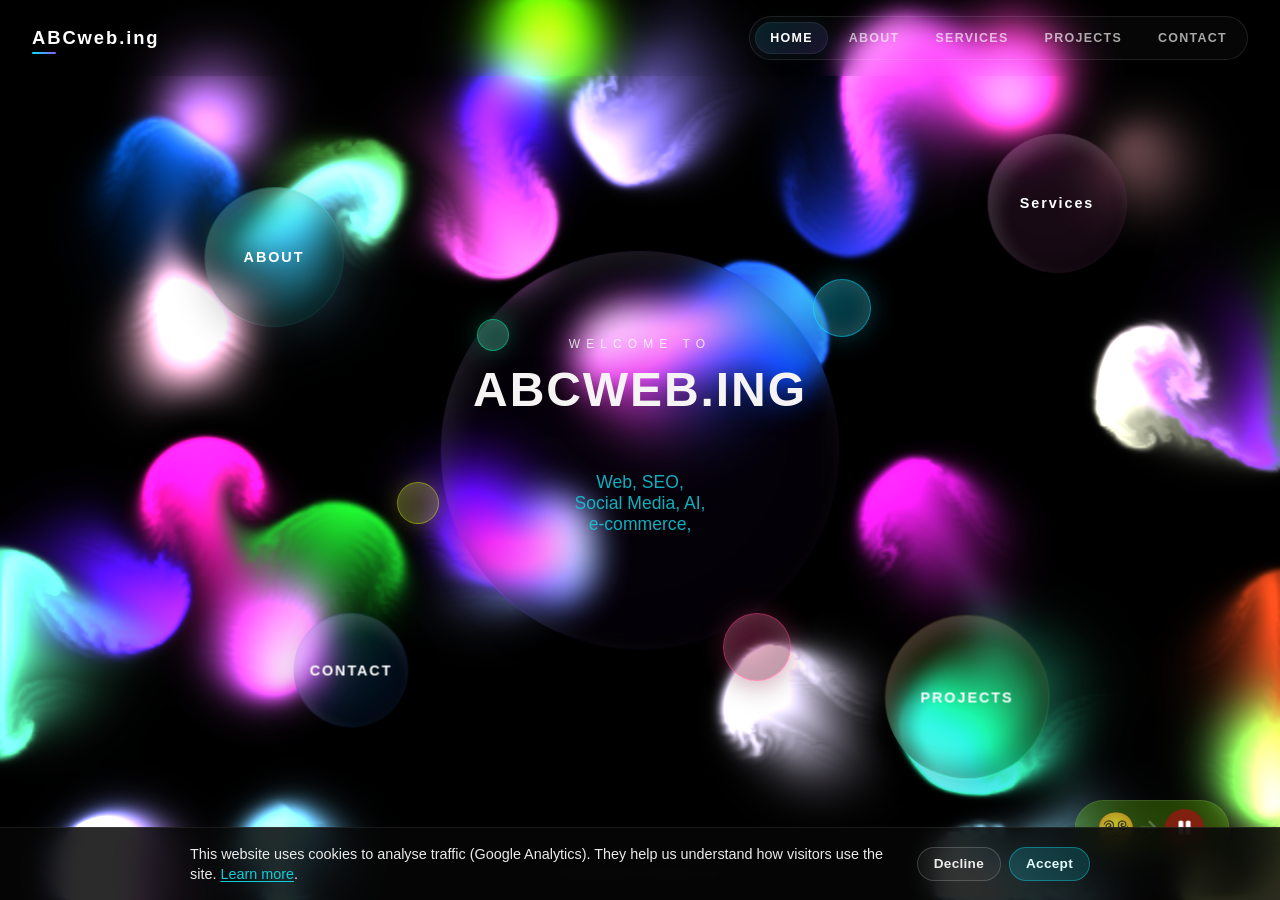
==== index.html @ bc61f1fe "Update print statement from 'Hello' to 'Goodbye'" ====
<!DOCTYPE html>
<html lang="en">

<head>
    <!-- Google tag (gtag.js) -->
<script async src="https://www.googletagmanager.com/gtag/js?id=G-9RT343C3H6"></script>
<script>
  window.dataLayer = window.dataLayer || [];
  function gtag(){dataLayer.push(arguments);}
  gtag('js', new Date());

  gtag('config', 'G-9RT343C3H6');
</script>

    <meta charset="UTF-8">

    <meta name="viewport" content="width=device-width, initial-scale=1.0">

    <title>ABCweb.ing | Official Website</title>

    <meta name="description"
        content="ABCweb.ing — dark, powerful and modern digital experience.">

    <meta property="og:title" content="ABCweb.ing | Web Design &amp; Digital Solutions">
    <meta property="og:description"
        content="Modern websites and digital solutions, designed to help businesses grow.">
    <meta property="og:image" content="https://abcweb.ing/images/abcweb-open-graph.png">
    <meta property="og:image:alt" content="ABCweb.ing — modern websites, built for growth">
    <meta property="og:type" content="website">
    <meta property="og:url" content="https://abcweb.ing/">
    <meta name="twitter:card" content="summary_large_image">

    <!-- Font Awesome -->
    <link rel="stylesheet"
        href="https://cdnjs.cloudflare.com/ajax/libs/font-awesome/6.5.2/css/all.min.css"
        integrity="sha384-PPIZEGYM1v8zp5Py7UjFb79S58UeqCL9pYVnVPURKEqvioPROaVAJKKLzvH2rDnI"
        crossorigin="anonymous">

    <style>

        * {
            box-sizing: border-box;
        }


        html,
        body {
            margin: 0;
            padding: 0;

            font-family: Arial, sans-serif;
            -webkit-font-smoothing: antialiased;
            -moz-osx-font-smoothing: grayscale;

            background: #070707;
            color: #f1f1f1e5;
        }


        body {
            min-height: 100vh;
        }


        /* =========================================================
           HEADER
        ========================================================= */

        .header {
            position: fixed;

            top: 0;
            left: 0;

            width: 100%;

            backdrop-filter: blur(12px);
            -webkit-backdrop-filter: blur(12px);

            color: #fff;

            display: flex;
            justify-content: space-between;
            align-items: center;

            padding: 1rem 2rem;

            z-index: 1000;
        }

        .header-inner {
            width: 100%;
            display: flex;
            align-items: center;
            justify-content: space-between;
        }

        .header,
        .header * {
            -webkit-user-select: none;
            user-select: none;
        }


        .logo {
            position: relative;
            text-decoration: none;
            color: #fff;
            font-size: 1.15rem;
            font-weight: 700;
            letter-spacing: 0.12rem;
            white-space: nowrap;
            transition: transform 300ms ease, text-shadow 300ms ease;
        }

        .logo:hover {
            transform: translateY(-1px);
            text-shadow: 0 0 18px rgba(0,229,255,.35);
        }

        .logo::after {
            content: "";
            position: absolute;
            left: 0;
            bottom: -5px;
            width: 24px;
            height: 2px;
            background: linear-gradient(90deg, #00e5ff, #8b5cf6);
            border-radius: 10px;
            transition: width 300ms cubic-bezier(.16,1,.3,1), box-shadow 300ms cubic-bezier(.16,1,.3,1);
        }

        .logo:hover::after {
            width: 100%;
            box-shadow: 0 0 12px rgba(0,229,255,.55);
        }

        .main-nav {
            display: flex;
            align-items: center;
            gap: 6px;
            padding: 5px;
            border: 1px solid rgba(255,255,255,0.1);
            border-radius: 999px;
            background: rgba(255,255,255,0.025);
            backdrop-filter: blur(12px);
            -webkit-backdrop-filter: blur(12px);
        }

        .main-nav a {
            padding: 9px 15px;
            border-radius: 999px;
            color: rgba(255,255,255,0.65);
            font-size: 0.78rem;
            font-weight: 600;
            letter-spacing: 0.08rem;
            text-transform: uppercase;
            text-decoration: none;
            transition: color 300ms ease, background 300ms ease, transform 300ms ease;
        }

        .main-nav a:hover,
        .main-nav a.active {
            color: #fff;
            background: linear-gradient(135deg, rgba(0,229,255,0.12), rgba(139,92,246,0.14));
            box-shadow: inset 0 0 0 1px rgba(255,255,255,0.07), 0 0 18px rgba(0,229,255,0.06);
        }

        .menu-toggle {
            display: none;
            position: relative;
            z-index: 2001;
            width: 42px;
            height: 42px;
            align-items: center;
            justify-content: center;
            border: 1px solid transparent;
            border-radius: 50%;
            background:
                linear-gradient(#0d0d0f, #0d0d0f) padding-box,
                linear-gradient(135deg, #00e5ff, #8b5cf6) border-box;
            color: #fff;
            cursor: pointer;
            transition: transform 300ms ease, box-shadow 300ms ease;
        }

        .menu-toggle:hover {
            transform: scale(1.05);
            box-shadow: 0 0 24px rgba(0,229,255,0.1);
        }

        .menu-toggle i {
            font-size: 16px;
            pointer-events: none;
        }

        .mobile-nav {
            position: fixed;
            top: 86px;
            left: 15px;
            right: 15px;
            z-index: 2000;
            display: flex;
            flex-direction: column;
            gap: 4px;
            width: auto;
            padding: 10px;
            background-color: #0d0d0f;
            background-image:
                radial-gradient(circle at 50% 0%, rgba(0,229,255,0.15), transparent 38%),
                radial-gradient(circle at 58% 0%, rgba(139,92,246,0.11), transparent 52%);
            border: 1px solid transparent;
            border-radius: 20px;
            border-image: linear-gradient(135deg, #00e5ff, #8b5cf6) 1;
            box-shadow: 0 20px 60px rgba(0,0,0,0.75);
            opacity: 0;
            visibility: hidden;
            pointer-events: none;
            transform: translateY(-10px) scale(.98);
            transition: opacity 300ms ease, transform 300ms ease, visibility 300ms ease;
        }

        .mobile-nav.open {
            opacity: 1;
            visibility: visible;
            pointer-events: auto;
            transform: translateY(0) scale(1);
        }

        .mobile-nav a {
            position: relative;
            padding: 15px 17px;
            border-radius: 13px;
            color: #eee;
            font-size: 0.82rem;
            font-weight: 600;
            letter-spacing: 0.09rem;
            text-transform: uppercase;
            text-decoration: none;
            transition: color 250ms ease, background 250ms ease, padding-left 250ms ease;
        }

        .mobile-nav a:hover,
        .mobile-nav a.active {
            color: #fff;
            background: linear-gradient(90deg, rgba(0,229,255,0.11), rgba(139,92,246,0.11));
            box-shadow: inset 2px 0 0 #00e5ff;
        }


        /* =========================================================
           HERO
        ========================================================= */

        .hero {
            position: relative;

            width: 100%;
            height: 100vh;
            height: 100dvh;

            display: flex;
            align-items: center;
            justify-content: center;

            overflow: hidden;
        }


        .hero::before {
            content: "";

            position: absolute;
            inset: 0;
            z-index: 1;


            pointer-events: none;
        }

        .hero-background {
            position: absolute;
            inset: 0;
            width: 100%;
            height: 100%;
            border: 0;
            z-index: 0;
        }


        /* =========================================================
           HERO CONTENT
        ========================================================= */

        .hero-content {
            padding: 2rem;

            position: relative;

            z-index: 2;
            isolation: isolate;
            overflow: visible;

            display: flex;
            flex-direction: column;
            align-items: center;
            justify-content: center;

            text-align: center;

            color: #fafafa;
            animation: hero-content-float 8s ease-in-out infinite;

            border: 1px solid rgba(255, 255, 255, 0);

            background: rgba(92, 31, 172, 0.05);

            border-radius: 50%;

            aspect-ratio: 1 / 1;

            backdrop-filter: blur(16px) saturate(140%);
            -webkit-backdrop-filter: blur(16px) saturate(140%);
            box-shadow:
                0 12px 36px rgba(0, 0, 0, 0.18),
                inset 10px 14px 30px rgba(255, 255, 255, 0.1),
                inset -14px -18px 34px rgba(0, 0, 0, 0.32);
        }

        .hero-floater {
            position: absolute;
            z-index: -1;
            width: var(--size);
            height: var(--size);
            border: 1px solid var(--edge);
            border-radius: 50%;
            background: var(--color);
            backdrop-filter: blur(10px) saturate(140%);
            -webkit-backdrop-filter: blur(10px) saturate(140%);
            box-shadow:
                0 0 26px var(--glow),
                0 8px 28px rgba(0, 0, 0, 0.2),
                inset 0 0 22px rgba(255, 255, 255, 0.16),
                inset -14px -18px 34px rgba(0, 0, 0, 0.28);
            pointer-events: none;
            animation: hero-float var(--duration) ease-in-out infinite;
        }

        .hero-floater-one {
            --size: 58px;
            --color: rgba(13, 217, 253, 0.32);
            --edge: rgba(13, 217, 253, 0.48);
            --glow: rgba(13, 217, 253, 0.28);
            --duration: 7s;
            top: 7%;
            right: -8%;
        }

        .hero-floater-two {
            --size: 42px;
            --color: rgba(217, 241, 3, 0.28);
            --edge: rgba(217, 241, 3, 0.42);
            --glow: rgba(217, 241, 3, 0.24);
            --duration: 8.5s;
            top: 58%;
            left: -11%;
            animation-delay: -2s;
        }

        .hero-floater-three {
            --size: 68px;
            --color: rgba(255, 70, 140, 0.3);
            --edge: rgba(255, 70, 140, 0.46);
            --glow: rgba(255, 70, 140, 0.26);
            --duration: 9s;
            right: 12%;
            bottom: -8%;
            animation-delay: -4s;
        }

        .hero-floater-four {
            --size: 32px;
            --color: rgba(0, 255, 170, 0.28);
            --edge: rgba(0, 255, 170, 0.44);
            --glow: rgba(0, 255, 170, 0.24);
            --duration: 6.5s;
            top: 17%;
            left: 9%;
            animation-delay: -1s;
        }

        @keyframes hero-float {
            0%,
            100% {
                transform: translate3d(0, 0, 0);
            }

            50% {
                transform: translate3d(8px, -14px, 0);
            }
        }

        @keyframes hero-content-float {
            0%,
            100% {
                transform: translate3d(0, 0, 0);
            }

            50% {
                transform: translate3d(0, -7px, 0);
            }
        }

        @keyframes mobile-orbit-float {
            0%,
            100% {
                transform: translate3d(0, 0, 0);
            }

            50% {
                transform: translate3d(0, -5px, 0);
            }
        }

        @media (prefers-reduced-motion: reduce) {
            .hero-content,
            .hero-floater {
                animation: none;
            }
        }


        .hero-subtitle {
            margin: 0 0 0.5rem;

            letter-spacing: 0.38rem;

            text-transform: uppercase;

            font-size: 0.75rem;

            color: rgba(255, 255, 255, 0.8);
        }


        .hero-content h1 {
            margin-top: 0.5rem;

            font-size: clamp(1.5rem, 4vw, 3rem);

            line-height: 0.96;

            letter-spacing: 0.12rem;

            text-transform: uppercase;

            color: #f5f3f3;

            text-shadow:
                0 8px 24px rgba(0, 0, 0, 0.45);
        }


        .hero-text {
            margin: 1.25rem 0 1.75rem;

            font-size: 1.1rem;

            color: rgba(17, 205, 218, 0.85);
        }

        /* =========================================================
           stop / play button
        ========================================================= */
        .animation-control-group {
            display: flex;
            align-items: center;
            gap: 0.5rem;
            flex-shrink: 0;
            position: absolute;
            bottom: 42px;
            left: 90%;
            z-index: 4;
            transform: translateX(-50%);
            border: 1px solid rgba(255, 255, 255, 0.1);
                padding: 0.5rem 1.5rem;
                border-radius: 999px;
                background: rgba(132, 243, 4, 0.25);
        }

        .animation-hint {
            display: flex;
            width: 2rem;
            height: 2rem;
            align-items: center;
            justify-content: center;
            font-size: 2rem;
            line-height: 1;
            user-select: none;
            -webkit-user-select: none;
            color: #ffffffb4;
        }

        .animation-hint-arrow {
            color: #ffffff3d;
            font-size: 1.2rem;
        }

        .animation-control {
            width: 2.5rem;                                                  
            height: 2.5rem;

            display: flex;
            align-items: center;
            justify-content: center;

            border: 1px solid rgba(255, 255, 255, 0);
            border-radius: 50%;

            background: rgba(161, 20, 20, 0.733);
            color: #ffffff;

            backdrop-filter: blur(10px);
            -webkit-backdrop-filter: blur(10px);

            cursor: pointer;

            transition:
                transform 250ms ease,
                background 250ms ease,
                border-color 250ms ease;
        }

        .animation-control:hover {
            transform: scale(1.08);
            background: rgba(20, 20, 20, 0.75);
            border-color: rgba(255, 255, 255, 0.3);
        }

        .animation-control i {
            font-size: 1.2rem;
        }

        @media (max-width: 600px) {
            .animation-control-group {
                gap: 0.25rem;
                bottom: 50px;
                left: 50%;
                
            }

            .animation-hint,
            .animation-control {
                width: 38px;
                height: 38px;
            }

            @media (max-width: 800px) {
                .header {
                    padding: 0.9rem 1.1rem;
                }

                .main-nav {
                    display: none;
                }

                .menu-toggle {
                    display: flex;
                }
            }

            .animation-hint {
                font-size: 2.2rem;
            }

            .animation-hint-arrow {
                font-size: 1.15rem;
            }
        }



        /* =========================================================
           SHARED CIRCLE STYLE AND ORBIT INTERACTIONS
        ========================================================= */

        .circle-orbit {
            position: absolute;
            z-index: 3;
            width: 190px;
            height: 190px;
        }

        .circle-card,
        .service-orbit-center,
        .orbit-child {
            position: absolute;
            display: flex;
            align-items: center;
            justify-content: center;
            border: 1px solid rgba(255, 255, 255, 0);
            border-radius: 50%;
            color: #fff;
            text-align: center;
            text-decoration: none;
            backdrop-filter: blur(14px) saturate(140%);
            -webkit-backdrop-filter: blur(14px) saturate(140%);
            box-shadow:
                0 12px 36px rgba(0, 0, 0, 0.18),
                inset 0 0 24px rgba(255, 255, 255, 0.04);
            transition:
                transform 550ms cubic-bezier(.16,1,.3,1),
                background-color 300ms ease,
                box-shadow 300ms ease;
        }

        .circle-card {
            z-index: 2;
            font-size: 0.9rem;
            font-weight: 700;
            letter-spacing: 0.12rem;
            will-change: transform;
        }

        .about-orbit {
            top: 18%;
            left: 14%;
            animation: float1 9s ease-in-out infinite;
        }

        .about-orbit .card-1 {
            top: 50%;
            left: 50%;
            width: 140px;
            height: 140px;
            background: rgba(3, 241, 142, 0.08);
            transform: translate(-50%, -50%);
        }

        .contact-orbit {
            bottom: 15%;
            left: 20%;
            animation: float3 10s ease-in-out infinite;
        }

        .contact-orbit .card-3 {
            top: 50%;
            left: 50%;
            width: 115px;
            height: 115px;
            background: rgba(24, 119, 242, 0.12);
            transform: translate(-50%, -50%);
        }

        .projects-orbit {
            right: 17%;
            bottom: 12%;
            animation: float4 14s ease-in-out infinite;
        }

        .projects-orbit .card-4 {
            top: 50%;
            left: 50%;
            width: 165px;
            height: 165px;
            background: rgba(255, 180, 0, 0.1);
            transform: translate(-50%, -50%);
        }

        .services-orbit {
            top: 12%;
            right: 10%;
            animation: float2 12s ease-in-out infinite;
        }

        .about-orbit .card-1:hover,
        .about-orbit .card-1:focus-visible {
            transform: translate(-50%, -50%) scale(1.06);
        }

        .service-orbit-menu {
            position: absolute;
            top: 50%;
            left: 50%;
            display: grid;
            width: min(34vw, 420px);
            aspect-ratio: 1;
            place-items: center;
            transform: translate(-50%, -50%);
        }

        .service-orbit-center {
            z-index: 2;
            width: 140px;
            aspect-ratio: 1;
            background-color: rgba(194, 82, 170, 0.12);
            font-size: 0.9rem;
            font-weight: 700;
            letter-spacing: 0.12rem;
        }

        .orbit-child {
            --x: 0px;
            --y: 0px;
            --size: 58px;
            z-index: 1;
            top: 50%;
            left: 50%;
            width: var(--size);
            height: var(--size);
            padding: 6px;
            flex-direction: column;
            gap: 4px;
            background-color: var(--circle-color, rgba(255, 255, 255, 0.1));
            font-size: 9px;
            font-weight: 700;
            line-height: 1.2;
            letter-spacing: 0.015em;
            text-shadow: 0 1px 3px rgba(0, 0, 0, 0.9);
            opacity: 0;
            pointer-events: none;
            transform: translate(-50%, -50%) translate(0, 0) scale(0.25);
            transition:
                opacity 220ms ease var(--delay, 0ms),
                transform 650ms cubic-bezier(.16,1,.3,1) var(--delay, 0ms),
                background-color 250ms ease,
                box-shadow 250ms ease;
        }

        .services-orbit .service-orbit-design {
            --x: -115px;
            --y: -90px;
            --size: 62px;
            --circle-color: rgba(244, 230, 198, 0.2);
        }

        .about-orbit .about-approach {
            --x: -105px;
            --y: -55px;
            --size: 62px;
            --circle-color: rgba(217, 241, 3, 0.16);
        }

        .about-orbit .about-portfolio {
            --x: 95px;
            --y: -75px;
            --size: 72px;
            --circle-color: rgba(13, 217, 253, 0.16);
        }

        .about-orbit .about-pricing {
            --x: 40px;
            --y: 95px;
            --size: 58px;
            --circle-color: rgba(255, 70, 140, 0.18);
        }

        .services-orbit .service-orbit-development {
            --x: 97.5px;
            --y: -92.5px;
            --size: 74px;
            --circle-color: rgba(83, 255, 77, 0.15);
        }

        .services-orbit .service-orbit-seo {
            --x: 130px;
            --y: 27.5px;
            --size: 63px;
            --circle-color: rgba(228, 224, 212, 0.2);
        }

        .services-orbit .service-orbit-social {
            --x: 52.5px;
            --y: 115px;
            --size: 58px;
            --circle-color: rgba(214, 232, 188, 0.2);
        }

        .services-orbit .service-orbit-ai {
            --x: -105px;
            --y: 92.5px;
            --size: 71px;
            --circle-color: rgba(244, 198, 214, 0.2);
        }

        .projects-orbit .project-1 {
            --x: -120px;
            --y: 0px;
            --size: 64px;
            --circle-color: rgba(255, 180, 0, 0.18);
        }

        .projects-orbit .project-2 {
            --x: -105px;
            --y: 60px;
            --size: 56px;
            --circle-color: rgba(13, 217, 253, 0.18);
        }

        .projects-orbit .project-3 {
            --x: -65px;
            --y: 110px;
            --size: 60px;
            --circle-color: rgba(0, 255, 170, 0.16);
        }

        .projects-orbit .project-4 {
            --x: 0px;
            --y: 125px;
            --size: 68px;
            --circle-color: rgba(255, 70, 140, 0.18);
        }

        .contact-orbit .contact-1 {
            --x: -105px;
            --y: -105px;
            --size: 54px;
            --circle-color: rgba(24, 119, 242, 0.2);
        }

        .contact-orbit .contact-2 {
            --x: -145px;
            --y: -50px;
            --size: 62px;
            --circle-color: rgba(225, 48, 108, 0.2);
        }

        .contact-orbit .contact-3 {
            --x: -155px;
            --y: 15px;
            --size: 50px;
            --circle-color: rgba(255, 255, 255, 0.16);
        }

        .contact-orbit .contact-4 {
            --x: -145px;
            --y: 80px;
            --size: 58px;
            --circle-color: rgba(0, 180, 255, 0.2);
        }

        .contact-orbit .contact-5 {
            --x: -105px;
            --y: 135px;
            --size: 66px;
            --circle-color: rgba(37, 211, 102, 0.2);
        }

        .circle-orbit:hover .orbit-child,
        .circle-orbit:focus-within .orbit-child,
        .circle-orbit.active .orbit-child {
            opacity: 0.9;
            pointer-events: auto;
            transform:
                translate(-50%, -50%)
                translate(var(--x), var(--y))
                scale(1);
        }

        .circle-card:hover,
        .circle-card:focus-visible,
        .service-orbit-center:hover,
        .service-orbit-center:focus-visible {
            z-index: 4;
            box-shadow:
                0 0 30px rgba(255, 255, 255, 0.12),
                inset 0 0 24px rgba(255, 255, 255, 0.1);
            transform: scale(1.06);
        }

        .contact-orbit .card-3:hover,
        .contact-orbit .card-3:focus-visible,
        .projects-orbit .card-4:hover,
        .projects-orbit .card-4:focus-visible {
            transform: translate(-50%, -50%) scale(1.06);
        }

        .circle-orbit .orbit-child:hover,
        .circle-orbit .orbit-child:focus-visible {
            z-index: 5;
            outline: none;
            opacity: 0.9;
            background-color: rgba(255, 255, 255, 0.28);
            box-shadow:
                0 0 28px rgba(255, 255, 255, 0.18),
                inset 0 0 24px rgba(255, 255, 255, 0.1);
            transform:
                translate(-50%, -50%)
                translate(var(--x), var(--y))
                scale(1.7);
        }

        .about-orbit .card-1,
        .services-orbit .service-orbit-center,
        .contact-orbit .card-3,
        .projects-orbit .card-4 {
            box-shadow:
                0 12px 36px rgba(0, 0, 0, 0.18),
                inset 8px 10px 18px rgba(255, 255, 255, 0.16),
                inset -10px -12px 22px rgba(0, 0, 0, 0.3);
        }

        .contact-orbit .orbit-child i {
            font-size: 18px;
            line-height: 1;
        }


        /* =========================================================
           CONTACT ICONS
        ========================================================= */

       


        /* =========================================================
           FLOAT ANIMATIONS
        ========================================================= */

        @keyframes float1 {

            0%,
            100% {

                transform:
                    translate3d(0, 0, 0);
            }

            50% {

                transform:
                    translate3d(
                        20px,
                        -30px,
                        0
                    );
            }
        }

        @keyframes float2 {

            0%,
            100% {

                transform:
                    translate3d(0, 0, 0);
            }

            50% {

                transform:
                    translate3d(
                        -18px,
                        18px,
                        0
                    );
            }
        }


        @keyframes float3 {

            0%,
            100% {

                transform:
                    translate3d(0, 0, 0);
            }

            50% {

                transform:
                    translate3d(
                        25px,
                        -20px,
                        0
                    );
            }
        }


        @keyframes float4 {

            0%,
            100% {

                transform:
                    translate3d(0, 0, 0);
            }

            50% {

                transform:
                    translate3d(
                        -20px,
                        -25px,
                        0
                    );
            }
        }


        /* =========================================================
           FOOTER
        ========================================================= */

        .footer {

            position: fixed;

            bottom: 10px;

            left: 0;

            width: 100%;

            text-align: center;

            z-index: 5;

            pointer-events: none;

            font-size: 11px;

            opacity: 0.45;
        }


        /* =========================================================
           MOBILE
        ========================================================= */

        @media (max-width: 600px) {

            html,
            body {
                width: 100%;
                height: 100%;
                min-height: 0;
                overflow: hidden;
            }

            .hero {
                height: 100vh;
                height: 100dvh;
                min-height: 0;
            }

            *,
            *::before,
            *::after {
                -webkit-tap-highlight-color: transparent;
                -webkit-touch-callout: none;
                -webkit-user-select: none;
                user-select: none;
            }

    
            .header {

                padding:
                    0.9rem 1rem;
            }

            .about-orbit {
                top: 4%;
                left: calc(25% - 95px);
                animation: mobile-orbit-float 5.5s ease-in-out infinite;
            }

            .services-orbit {
                top: 5%;
                right: calc(25% - 95px);
                animation: mobile-orbit-float 6s ease-in-out infinite -1.5s;
            }

            .contact-orbit {
                bottom: 18%;
                left: calc(25% - 80px);
                animation: mobile-orbit-float 6.5s ease-in-out infinite -3s;
            }

            .projects-orbit {
                right: calc(25% - 89px);
                bottom: 25%;
                animation: mobile-orbit-float 5.8s ease-in-out infinite -4.5s;
            }





            .hero-content {
                width: min(78vw, 70dvh, 360px);
                height: min(78vw, 70dvh, 360px);
                min-width: 0;
                min-height: 0;
                flex: 0 0 auto;
                bottom: 50px;
            }

            .hero-floater-one {
                --size: 28px;
                right: -15%;
            }

            .hero-floater-two {
                --size: 22px;
                left: -15%;
            }

            .hero-floater-three {
                --size: 28px;
                right: 8%;
            }

            .hero-floater-four {
                --size: 26px;
            }


            .service-orbit-menu {
    
                transform: translate(-50%, -50%);
            }

            .service-orbit-center {
                width: 80px;
                font-size: 0.8rem;
            }

            .services-orbit .service-orbit-design {
                --x: -64.1px;
                --y: -37px;
            }

            .services-orbit .service-orbit-development {
                --x: 0px;
                --y: -74px;
            }

            .services-orbit .service-orbit-seo {
                --x: 64.1px;
                --y: -37px;
            }

            .services-orbit .service-orbit-social {
                --x: 64.1px;
                --y: 37px;
            }

            .services-orbit .service-orbit-ai {
                --x: -64.1px;
                --y: 37px;
            }

            .about-orbit .card-1 {
                width: 80px;
                height: 80px;
            }

            .about-orbit .about-approach {
                --x: -64.1px;
                --y: 37px;
            }

            .about-orbit .about-portfolio {
                --x: 64.1px;
                --y: -37px;
            }

            .about-orbit .about-pricing {
                --x: 0px;
                --y: 74px;
            }

            .contact-orbit .card-3,
            .projects-orbit .card-4 {
                width: 90px;
                height: 90px;
            }

            .orbit-child {
                --size: 44px;
                font-size: 8px;
            }

            .projects-orbit .project-1 {
                --x: -64.1px;
                --y: -37px;
            }

            .projects-orbit .project-2 {
                --x: -64.1px;
                --y: 37px;
            }

            .projects-orbit .project-3 {
                --x: 0px;
                --y: 74px;
            }

            .projects-orbit .project-4 {
                --x: 64.1px;
                --y: -37px;
            }

            .contact-orbit .contact-1 {
                --x: -64.1px;
                --y: -37px;
            }

            .contact-orbit .contact-2 {
                --x: -64.1px;
                --y: 37px;
            }

            .contact-orbit .contact-3 {
                --x: 0px;
                --y: 74px;
            }

            .contact-orbit .contact-4 {
                --x: 64.1px;
                --y: 37px;
            }

            .contact-orbit .contact-5 {
                --x: 64.1px;
                --y: -37px;
            }

            .circle-orbit .orbit-child {
                --size: 44px;
            }

            .contact-orbit .orbit-child i {
                font-size: 14px;
            }
        }

        @media (prefers-reduced-motion: reduce) {
            .about-orbit,
            .services-orbit,
            .contact-orbit,
            .projects-orbit {
                animation: none;
            }
        }
        
        .cookie-banner {
    position: fixed;
    left: 0;
    right: 0;
    bottom: 0;
    z-index: 2000;

    display: none; /* zobrazíme cez JS, ak nie je súhlas */

    padding: 1rem;
    background: rgba(7, 7, 7, 0.85);
    backdrop-filter: blur(12px);
    -webkit-backdrop-filter: blur(12px);
    border-top: 1px solid rgba(255, 255, 255, 0.08);
    color: #f1f1f1;
    font-family: Arial, sans-serif;
    font-size: 0.9rem;
    line-height: 1.4;
  }

  .cookie-content {
    max-width: 900px;
    margin: 0 auto;
    display: flex;
    flex-wrap: wrap;
    align-items: center;
    justify-content: space-between;
    gap: 0.75rem 1rem;
  }

  .cookie-text {
    flex: 1 1 260px;
    margin: 0;
    color: #eaeaea;
  }

  .cookie-link {
    color: #11cdda;
    text-decoration: underline;
    text-underline-offset: 2px;
  }

  .cookie-link:hover,
  .cookie-link:focus {
    color: #4de8f5;
  }

  .cookie-buttons {
    flex: 0 0 auto;
    display: flex;
    gap: 0.5rem;
  }

  .cookie-btn {
    appearance: none;
    border: 1px solid rgba(255, 255, 255, 0.18);
    border-radius: 999px;
    padding: 0.55rem 1rem;
    font-size: 0.85rem;
    font-weight: 600;
    letter-spacing: 0.02em;
    cursor: pointer;
    transition:
      transform 200ms ease,
      background-color 200ms ease,
      border-color 200ms ease,
      color 200ms ease;
    white-space: nowrap;
  }

  .cookie-btn:hover {
    transform: translateY(-1px);
  }

  .cookie-btn-primary {
    background: rgba(17, 205, 218, 0.18);
    border-color: rgba(17, 205, 218, 0.45);
    color: #e0fbfd;
  }

  .cookie-btn-primary:hover,
  .cookie-btn-primary:focus {
    background: rgba(17, 205, 218, 0.28);
    border-color: rgba(17, 205, 218, 0.7);
    color: #ffffff;
  }

  .cookie-btn-secondary {
    background: rgba(255, 255, 255, 0.04);
    border-color: rgba(255, 255, 255, 0.18);
    color: #eaeaea;
  }

  .cookie-btn-secondary:hover,
  .cookie-btn-secondary:focus {
    background: rgba(255, 255, 255, 0.1);
    border-color: rgba(255, 255, 255, 0.35);
    color: #ffffff;
  }

  @media (max-width: 600px) {
    .cookie-banner {
      padding: 0.75rem;
      font-size: 0.85rem;
    }

    .cookie-content {
      flex-direction: column;
      align-items: stretch;
      gap: 0.6rem;
    }

    .cookie-buttons {
      justify-content: stretch;
    }

    .cookie-btn {
      flex: 1 1 0;
      text-align: center;
    }
  }
    </style>

</head>


<body>


    <!-- =========================================================
         HEADER
    ========================================================= -->

    <header class="header">
        <div class="header-inner">
            <a href="index.html" class="logo">ABCweb.ing</a>

            <nav class="main-nav" aria-label="Main navigation">
                <a href="index.html" class="active" aria-current="page">Home</a>
                <a href="about.html">About</a>
                <a href="services.html">Services</a>
                <a href="projects.html">Projects</a>
                <a href="contact.html">Contact</a>
            </nav>

            <button
                class="menu-toggle"
                id="menuToggle"
                type="button"
                aria-label="Open menu"
                aria-expanded="false"
                aria-controls="mobileNav">
                <i class="fas fa-bars"></i>
            </button>
        </div>
    </header>

    <nav class="mobile-nav" id="mobileNav" aria-label="Mobile navigation">
        <a href="index.html" class="active" aria-current="page">Home</a>
        <a href="about.html">About</a>
        <a href="services.html">Services</a>
        <a href="projects.html">Projects</a>
        <a href="contact.html">Contact</a>
    </nav>

    


    <!-- =========================================================
         HERO
    ========================================================= -->

    <section id="home" class="hero">
        


        <!-- =====================================================
             ABOUT
        ===================================================== -->

        <div class="circle-orbit about-orbit">
            <a href="about.html" class="circle-card card-1">
                <span>ABOUT</span>
            </a>
            <a href="pristup.html" class="orbit-child about-approach" style="--delay: 0ms">
                Approach
            </a>
            <a href="portfolio.html" class="orbit-child about-portfolio" style="display: none; --delay: 45ms">
                Portfolio
            </a>
            <a href="cennik.html" class="orbit-child about-pricing" style="display: none; --delay: 90ms">
                Pricing
            </a>
        </div>


        <!-- =====================================================
             SERVICES
        ===================================================== -->

        <div class="circle-orbit services-orbit">

            <nav class="service-orbit-menu" aria-label="Services">
                <a href="services.html" class="service-orbit-center">
                    Services
                </a>
                <a href="design.html" class="orbit-child service-orbit-design" style="--delay: 0ms">
                    Design
                </a>
                <a href="development.html" class="orbit-child service-orbit-development" style="--delay: 35ms">
                    Development
                </a>
                <a href="seo.html" class="orbit-child service-orbit-seo" style="--delay: 70ms">
                    SEO
                </a>
                <a href="services.html" class="orbit-child service-orbit-social" style="--delay: 105ms">
                    Social Media
                </a>
                <a href="AI.html" class="orbit-child service-orbit-ai" style="--delay: 140ms">
                    AI implementation
                </a>
            </nav>

        </div>


        <!-- =====================================================
             CONTACT
        ===================================================== -->

        <div class="circle-orbit contact-orbit">


            <a
                href="contact.html"
                class="circle-card card-3">

                <span>
                    CONTACT
                </span>

            </a>


            <!-- FACEBOOK -->

            <a
                href="#"
                class="orbit-child contact-1"
                aria-label="Facebook">

                <i class="fab fa-facebook-f"></i>

            </a>


            <!-- INSTAGRAM -->

            <a
                href="#"
                class="orbit-child contact-2"
                aria-label="Instagram">

                <i class="fab fa-instagram"></i>

            </a>


            <!-- EMAIL -->

            <a
                href="mailto:info@abcweb.ing"
                class="orbit-child contact-3"
                aria-label="Email">

                <i class="fas fa-envelope"></i>

            </a>


            <!-- TELEPHONE -->

            <a
                href="tel:+44748608115"
                class="orbit-child contact-4"
                aria-label="Telephone">

                <i class="fas fa-phone"></i>

            </a>


            <!-- WHATSAPP -->

            <a
                href="https://wa.me/44748608115"
                class="orbit-child contact-5"
                target="_blank"
                rel="noopener"
                aria-label="WhatsApp">

                <i class="fab fa-whatsapp"></i>

            </a>


        </div>


        <!-- =====================================================
             PROJECTS
        ===================================================== -->

        <div class="circle-orbit projects-orbit">


            <a
                href="projects.html"
                class="circle-card card-4">

                <span>
                    PROJECTS
                </span>

            </a>


            <!-- TATICLEAN -->

            <a
                href="https://taticlean.co.uk"
                class="orbit-child project-1"
                target="_blank"
                rel="noopener">

                TATICLEAN

            </a>


            <!-- ABCTIP -->

            <a
                href="https://abctip.sk"
                class="orbit-child project-2"
                target="_blank"
                rel="noopener">

                ABCTIP

            </a>


            <!-- KELTEX -->

            <a
                href="https://keltex.sk"
                class="orbit-child project-3"
                target="_blank"
                rel="noopener">

                KELTEX

            </a>


            <!-- WRAP & ROLL -->

            <a
                href="https://tryndalex.github.io/WrapAndRoll/"
                class="orbit-child project-4">

                WRAP&ROLL

            </a>


        </div>

        <!-- =====================================================
             HERO CONTENT
        ===================================================== -->

        <div class="hero-content">

            <span class="hero-floater hero-floater-one" aria-hidden="true"></span>
            <span class="hero-floater hero-floater-two" aria-hidden="true"></span>
            <span class="hero-floater hero-floater-three" aria-hidden="true"></span>
            <span class="hero-floater hero-floater-four" aria-hidden="true"></span>

            <p class="hero-subtitle">
                WELCOME TO
            </p>


            <h1>
                ABCweb.ing
            </h1>


            <p class="hero-text">
                Web, SEO, <br> Social Media, AI, <br> e-commerce,
            </p>


            

        </div>


        <iframe
            class="hero-background"
            src="fluid.html"
            title="Animated background"
            aria-hidden="true">
        </iframe>

        <div class="animation-control-group">
            <span class="animation-hint" aria-hidden="true">😵‍💫</span>
            <i class="animation-hint-arrow fas fa-arrow-right" aria-hidden="true"></i>
            <button
                id="animationControl"
                class="animation-control"
                type="button"
                aria-label="Pause animation">
                <i class="fas fa-pause"></i>
            </button>
        </div>

    </section>

    <!-- =========================================================
         FOOTER
    ========================================================= -->

    <footer class="footer">

        <p>
            © 2026 ABCweb.ing. All rights reserved.
        </p>

    </footer>


    <!-- =========================================================
         JAVASCRIPT
    ========================================================= -->

    <script>

        /*
         * Všetky tri skupiny:
         * SERVICES
         * PROJECTS
         * CONTACT
         */

        const orbits = document.querySelectorAll('.circle-orbit');
        let touchInput = window.matchMedia('(hover: none)').matches;
        const mobileViewport = window.matchMedia('(max-width: 600px)');

        document.addEventListener('contextmenu', (event) => {
            if (mobileViewport.matches) {
                event.preventDefault();
            }
        });

        document.addEventListener('pointerdown', (event) => {
            touchInput =
                event.pointerType === 'touch' ||
                window.matchMedia('(hover: none)').matches;
        });

        document.addEventListener('click', (event) => {
            const target = event.target;

            if (!(target instanceof Element)) {
                return;
            }

            const center = target.closest(
                '.circle-orbit > .circle-card, .circle-orbit .service-orbit-center'
            );

            if (center && touchInput && event.detail > 0) {
                const orbit = center.closest('.circle-orbit');

                if (!orbit.classList.contains('active')) {
                    event.preventDefault();
                    orbits.forEach((item) => {
                        item.classList.toggle('active', item === orbit);
                    });
                    return;
                }
            }

            if (!target.closest('.circle-orbit')) {
                orbits.forEach((orbit) => orbit.classList.remove('active'));
            }
        });
                const fluidFrame = document.querySelector('.hero-background');
        const animationControl = document.getElementById('animationControl');
                const menuToggle = document.getElementById('menuToggle');
                const mobileNav = document.getElementById('mobileNav');

                menuToggle.addEventListener('click', () => {
                    const isOpen = mobileNav.classList.toggle('open');
                    menuToggle.setAttribute('aria-expanded', String(isOpen));
                    menuToggle.setAttribute('aria-label', isOpen ? 'Close menu' : 'Open menu');
                    menuToggle.innerHTML = isOpen
                        ? '<i class="fas fa-xmark"></i>'
                        : '<i class="fas fa-bars"></i>';
                });

                function closeMobileMenu() {
                    mobileNav.classList.remove('open');
                    menuToggle.setAttribute('aria-expanded', 'false');
                    menuToggle.setAttribute('aria-label', 'Open menu');
                    menuToggle.innerHTML = '<i class="fas fa-bars"></i>';
                }

                mobileNav.querySelectorAll('a').forEach((link) => {
                    link.addEventListener('click', closeMobileMenu);
                });

                document.addEventListener('click', (event) => {
                    if (
                        event.target instanceof Node &&
                        !menuToggle.contains(event.target) &&
                        !mobileNav.contains(event.target)
                    ) {
                        closeMobileMenu();
                    }
                });

                let animationPaused = false;

        animationControl.addEventListener('click', () => {
            animationPaused = !animationPaused;

            fluidFrame.contentWindow.postMessage(
                {
                    type: animationPaused ? 'pause' : 'play'
                },
                '*'
            );

            animationControl.innerHTML = animationPaused
                ? '<i class="fas fa-play"></i>'
                : '<i class="fas fa-pause"></i>';

            animationControl.setAttribute(
                'aria-label',
                animationPaused ? 'Play animation' : 'Pause animation'
            );
        });

    </script>

    <!-- COOKIE BANNER -->
        <div id="cookie-banner" class="cookie-banner" role="region" aria-label="Cookies">
            <div class="cookie-content">
                <p class="cookie-text">
                This website uses cookies to analyse traffic (Google Analytics).
                They help us understand how visitors use the site.
                <a href="privacy.html" class="cookie-link">Learn more</a>.
                </p>
                <div class="cookie-buttons">
                <button id="cookie-decline" class="cookie-btn cookie-btn-secondary" type="button">
                    Decline
                </button>
                    <button id="cookie-accept" class="cookie-btn cookie-btn-primary" type="button">
                        Accept
                    </button>
                </div>
            </div>
        </div>
    <script>
        (function () {
            const banner = document.getElementById('cookie-banner');
            const acceptBtn = document.getElementById('cookie-accept');
            const declineBtn = document.getElementById('cookie-decline');

            const CONSENT_KEY = 'abcweb-ga-consent';

            function showBanner() {
            banner.style.display = 'block';
            }

            function hideBanner() {
            banner.style.display = 'none';
            }

            function getConsent() {
            try {
                return localStorage.getItem(CONSENT_KEY);
            } catch {
                return null;
            }
            }

            function setConsent(value) {
            try {
                localStorage.setItem(CONSENT_KEY, value);
            } catch {}
            }

            function loadGoogleAnalytics() {
           
            window.dataLayer = window.dataLayer || [];
            function gtag(){dataLayer.push(arguments);}
            gtag('js', new Date());
            gtag('config', 'G-9RT343C3H6');

            const s = document.createElement('script');
            s.async = true;
            s.src = 'https://www.googletagmanager.com/gtag/js?id=G-9RT343C3H6';
            document.head.appendChild(s);
           
            }

            const consent = getConsent();

            if (!consent) {
            // Žiadny záznam súhlasu → zobraz banner
            showBanner();
            } else if (consent === 'granted') {
            // Už bol daný súhlas → načítaj GA
            loadGoogleAnalytics();
            }
            // ak 'denied', GA nenačítame a banner nezobrazujeme

            acceptBtn.addEventListener('click', function () {
            setConsent('granted');
            hideBanner();
            loadGoogleAnalytics();
            });

            declineBtn.addEventListener('click', function () {
            setConsent('denied');
            hideBanner();
            });
        })();
    </script>

</body>

</html>
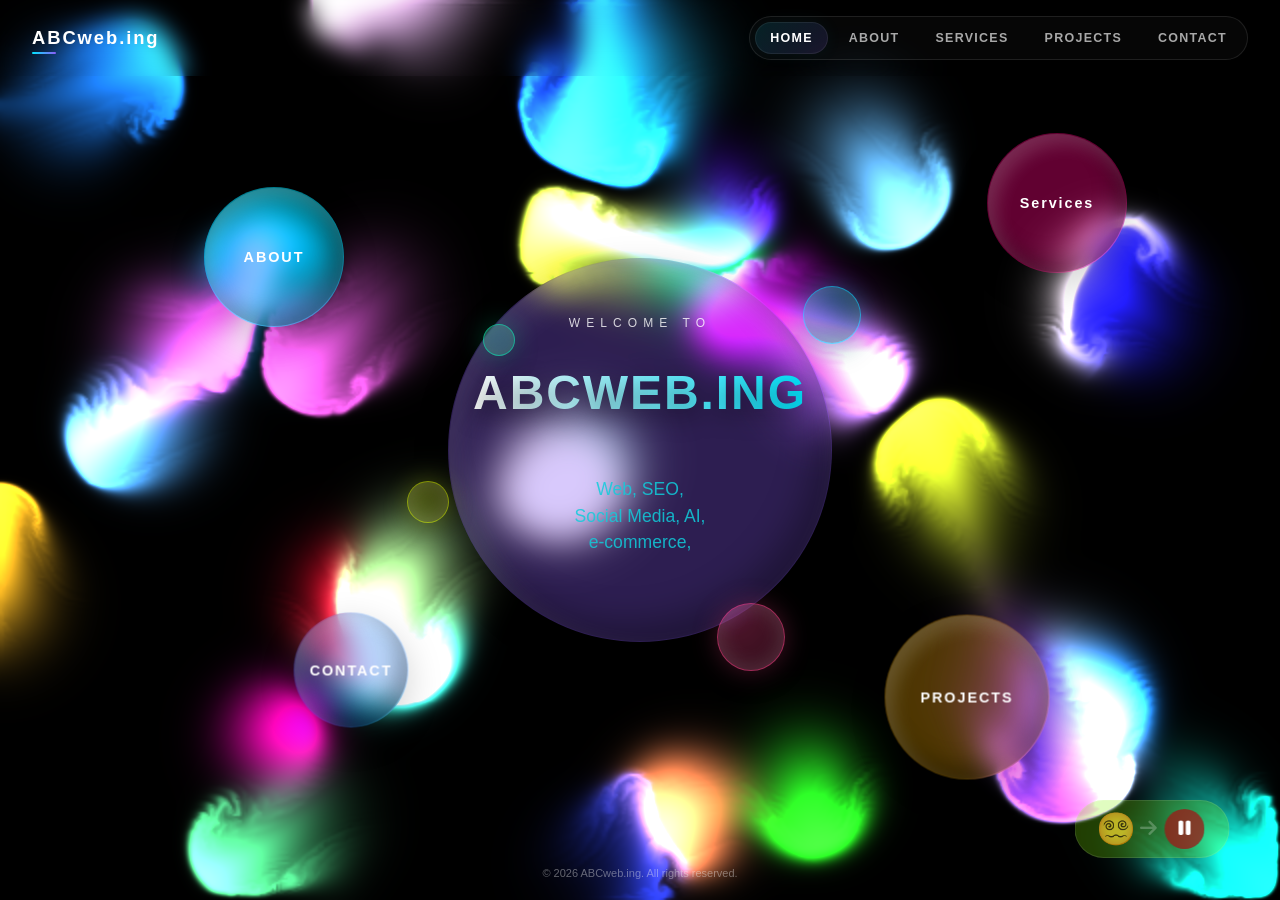
==== commit 7b6303dd: "Update print statement from 'Hello' to 'Goodbye'" ====
--- a/index.html
+++ b/index.html
@@ -2,15 +2,13 @@
 <html lang="en">
 
 <head>
-    <!-- Google tag (gtag.js) -->
-<script async src="https://www.googletagmanager.com/gtag/js?id=G-9RT343C3H6"></script>
-<script>
-  window.dataLayer = window.dataLayer || [];
-  function gtag(){dataLayer.push(arguments);}
-  gtag('js', new Date());
-
-  gtag('config', 'G-9RT343C3H6');
-</script>
+<!-- Google Tag Manager -->
+<script>(function(w,d,s,l,i){w[l]=w[l]||[];w[l].push({'gtm.start':
+new Date().getTime(),event:'gtm.js'});var f=d.getElementsByTagName(s)[0],
+j=d.createElement(s),dl=l!='dataLayer'?'&l='+l:'';j.async=true;j.src=
+'https://www.googletagmanager.com/gtm.js?id='+i+dl;f.parentNode.insertBefore(j,f);
+})(window,document,'script','dataLayer','GTM-T2QD6R6F');</script>
+<!-- End Google Tag Manager -->
 
     <meta charset="UTF-8">
 
@@ -293,8 +291,9 @@
         ========================================================= */
 
         .hero-content {
-            padding: 2rem;
-
+
+    
+            padding: 1.5rem;
             position: relative;
 
             z-index: 2;
@@ -313,7 +312,7 @@
 
             border: 1px solid rgba(255, 255, 255, 0);
 
-            background: rgba(92, 31, 172, 0.05);
+            background: rgba(138, 92, 246, 0.33);
 
             border-radius: 50%;
 
@@ -424,7 +423,8 @@
 
         @media (prefers-reduced-motion: reduce) {
             .hero-content,
-            .hero-floater {
+            .hero-floater,
+            .hero-content h1 span {
                 animation: none;
             }
         }
@@ -444,7 +444,8 @@
 
 
         .hero-content h1 {
-            margin-top: 0.5rem;
+            margin-top: 2rem;
+            vertical-align: middle;
 
             font-size: clamp(1.5rem, 4vw, 3rem);
 
@@ -455,16 +456,33 @@
             text-transform: uppercase;
 
             color: #f5f3f3;
+            
 
             text-shadow:
                 0 8px 24px rgba(0, 0, 0, 0.45);
         }
 
+        .hero-content h1 span {
+            background: linear-gradient(90deg, #fff, #00e5ff, #fff);
+            background-size: 200% auto;
+            -webkit-background-clip: text;
+            background-clip: text;
+            color: transparent;
+            animation: gradientMove 6s linear infinite;
+        }
+
+        @keyframes gradientMove {
+            to {
+                background-position: 200% center;
+            }
+        }
+
 
         .hero-text {
             margin: 1.25rem 0 1.75rem;
 
             font-size: 1.1rem;
+            line-height: 1.5;
 
             color: rgba(17, 205, 218, 0.85);
         }
@@ -633,7 +651,7 @@
             left: 50%;
             width: 140px;
             height: 140px;
-            background: rgba(3, 241, 142, 0.08);
+            background: #00e5ff85;
             transform: translate(-50%, -50%);
         }
 
@@ -648,7 +666,7 @@
             left: 50%;
             width: 115px;
             height: 115px;
-            background: rgba(24, 119, 242, 0.12);
+            background: rgba(24, 119, 242, 0.3);
             transform: translate(-50%, -50%);
         }
 
@@ -663,7 +681,7 @@
             left: 50%;
             width: 165px;
             height: 165px;
-            background: rgba(255, 180, 0, 0.1);
+            background: rgba(255, 180, 0, 0.3);
             transform: translate(-50%, -50%);
         }
 
@@ -693,7 +711,7 @@
             z-index: 2;
             width: 140px;
             aspect-ratio: 1;
-            background-color: rgba(194, 82, 170, 0.12);
+            background-color: rgba(255, 3, 129, 0.379);
             font-size: 0.9rem;
             font-weight: 700;
             letter-spacing: 0.12rem;
@@ -711,7 +729,7 @@
             padding: 6px;
             flex-direction: column;
             gap: 4px;
-            background-color: var(--circle-color, rgba(255, 255, 255, 0.1));
+            background-color: var(--circle-color, rgba(255, 255, 255, 0.31));
             font-size: 9px;
             font-weight: 700;
             line-height: 1.2;
@@ -731,119 +749,120 @@
             --x: -115px;
             --y: -90px;
             --size: 62px;
-            --circle-color: rgba(244, 230, 198, 0.2);
+            --circle-color: rgba(244, 230, 198, 0.3);
         }
 
         .about-orbit .about-approach {
             --x: -105px;
             --y: -55px;
             --size: 62px;
-            --circle-color: rgba(217, 241, 3, 0.16);
+            --circle-color: rgba(217, 241, 3, 0.3);
+            display: none;
         }
 
         .about-orbit .about-portfolio {
             --x: 95px;
             --y: -75px;
             --size: 72px;
-            --circle-color: rgba(13, 217, 253, 0.16);
+            --circle-color: rgba(13, 217, 253, 0.3);
         }
 
         .about-orbit .about-pricing {
             --x: 40px;
             --y: 95px;
             --size: 58px;
-            --circle-color: rgba(255, 70, 140, 0.18);
+            --circle-color: rgba(223, 14, 94, 0.3);
         }
 
         .services-orbit .service-orbit-development {
             --x: 97.5px;
             --y: -92.5px;
             --size: 74px;
-            --circle-color: rgba(83, 255, 77, 0.15);
+            --circle-color: rgba(83, 255, 77, 0.3);
         }
 
         .services-orbit .service-orbit-seo {
             --x: 130px;
             --y: 27.5px;
             --size: 63px;
-            --circle-color: rgba(228, 224, 212, 0.2);
+            --circle-color: rgba(236, 180, 10, 0.3);
         }
 
         .services-orbit .service-orbit-social {
             --x: 52.5px;
             --y: 115px;
             --size: 58px;
-            --circle-color: rgba(214, 232, 188, 0.2);
+            --circle-color: rgba(136, 218, 22, 0.3);
         }
 
         .services-orbit .service-orbit-ai {
             --x: -105px;
             --y: 92.5px;
             --size: 71px;
-            --circle-color: rgba(244, 198, 214, 0.2);
+            --circle-color: rgba(15, 93, 156, 0.3);
         }
 
         .projects-orbit .project-1 {
             --x: -120px;
             --y: 0px;
             --size: 64px;
-            --circle-color: rgba(255, 180, 0, 0.18);
+            --circle-color: rgba(19, 243, 243, 0.3);
         }
 
         .projects-orbit .project-2 {
             --x: -105px;
             --y: 60px;
             --size: 56px;
-            --circle-color: rgba(13, 217, 253, 0.18);
+            --circle-color: rgba(13, 217, 253, 0.3);
         }
 
         .projects-orbit .project-3 {
             --x: -65px;
             --y: 110px;
             --size: 60px;
-            --circle-color: rgba(0, 255, 170, 0.16);
+            --circle-color: rgba(0, 255, 170, 0.3);
         }
 
         .projects-orbit .project-4 {
             --x: 0px;
             --y: 125px;
             --size: 68px;
-            --circle-color: rgba(255, 70, 140, 0.18);
+            --circle-color: rgba(255, 70, 140, 0.3);
         }
 
         .contact-orbit .contact-1 {
             --x: -105px;
             --y: -105px;
             --size: 54px;
-            --circle-color: rgba(24, 119, 242, 0.2);
+            --circle-color: rgba(24, 119, 242, 0.3);
         }
 
         .contact-orbit .contact-2 {
             --x: -145px;
             --y: -50px;
             --size: 62px;
-            --circle-color: rgba(225, 48, 108, 0.2);
+            --circle-color: rgba(225, 48, 108, 0.3);
         }
 
         .contact-orbit .contact-3 {
             --x: -155px;
             --y: 15px;
             --size: 50px;
-            --circle-color: rgba(255, 255, 255, 0.16);
+            --circle-color: rgba(255, 255, 255, 0.3);
         }
 
         .contact-orbit .contact-4 {
             --x: -145px;
             --y: 80px;
             --size: 58px;
-            --circle-color: rgba(0, 180, 255, 0.2);
+            --circle-color: rgba(0, 180, 255, 0.3);
         }
 
         .contact-orbit .contact-5 {
             --x: -105px;
             --y: 135px;
             --size: 66px;
-            --circle-color: rgba(37, 211, 102, 0.2);
+            --circle-color: rgba(37, 211, 102, 0.3);
         }
 
         .circle-orbit:hover .orbit-child,
@@ -1097,6 +1116,7 @@
                 min-height: 0;
                 flex: 0 0 auto;
                 bottom: 50px;
+                
             }
 
             .hero-floater-one {
@@ -1375,7 +1395,10 @@
 
 
 <body>
-
+<!-- Google Tag Manager (noscript) -->
+<noscript><iframe src="https://www.googletagmanager.com/ns.html?id=GTM-T2QD6R6F"
+height="0" width="0" style="display:none;visibility:hidden"></iframe></noscript>
+<!-- End Google Tag Manager (noscript) -->
 
     <!-- =========================================================
          HEADER
@@ -1644,7 +1667,7 @@
 
 
             <h1>
-                ABCweb.ing
+                <span>ABCweb.ing</span>
             </h1>
 
 
@@ -1855,41 +1878,6 @@
             } catch {}
             }
 
-            function loadGoogleAnalytics() {
-           
-            window.dataLayer = window.dataLayer || [];
-            function gtag(){dataLayer.push(arguments);}
-            gtag('js', new Date());
-            gtag('config', 'G-9RT343C3H6');
-
-            const s = document.createElement('script');
-            s.async = true;
-            s.src = 'https://www.googletagmanager.com/gtag/js?id=G-9RT343C3H6';
-            document.head.appendChild(s);
-           
-            }
-
-            const consent = getConsent();
-
-            if (!consent) {
-            // Žiadny záznam súhlasu → zobraz banner
-            showBanner();
-            } else if (consent === 'granted') {
-            // Už bol daný súhlas → načítaj GA
-            loadGoogleAnalytics();
-            }
-            // ak 'denied', GA nenačítame a banner nezobrazujeme
-
-            acceptBtn.addEventListener('click', function () {
-            setConsent('granted');
-            hideBanner();
-            loadGoogleAnalytics();
-            });
-
-            declineBtn.addEventListener('click', function () {
-            setConsent('denied');
-            hideBanner();
-            });
         })();
     </script>
 
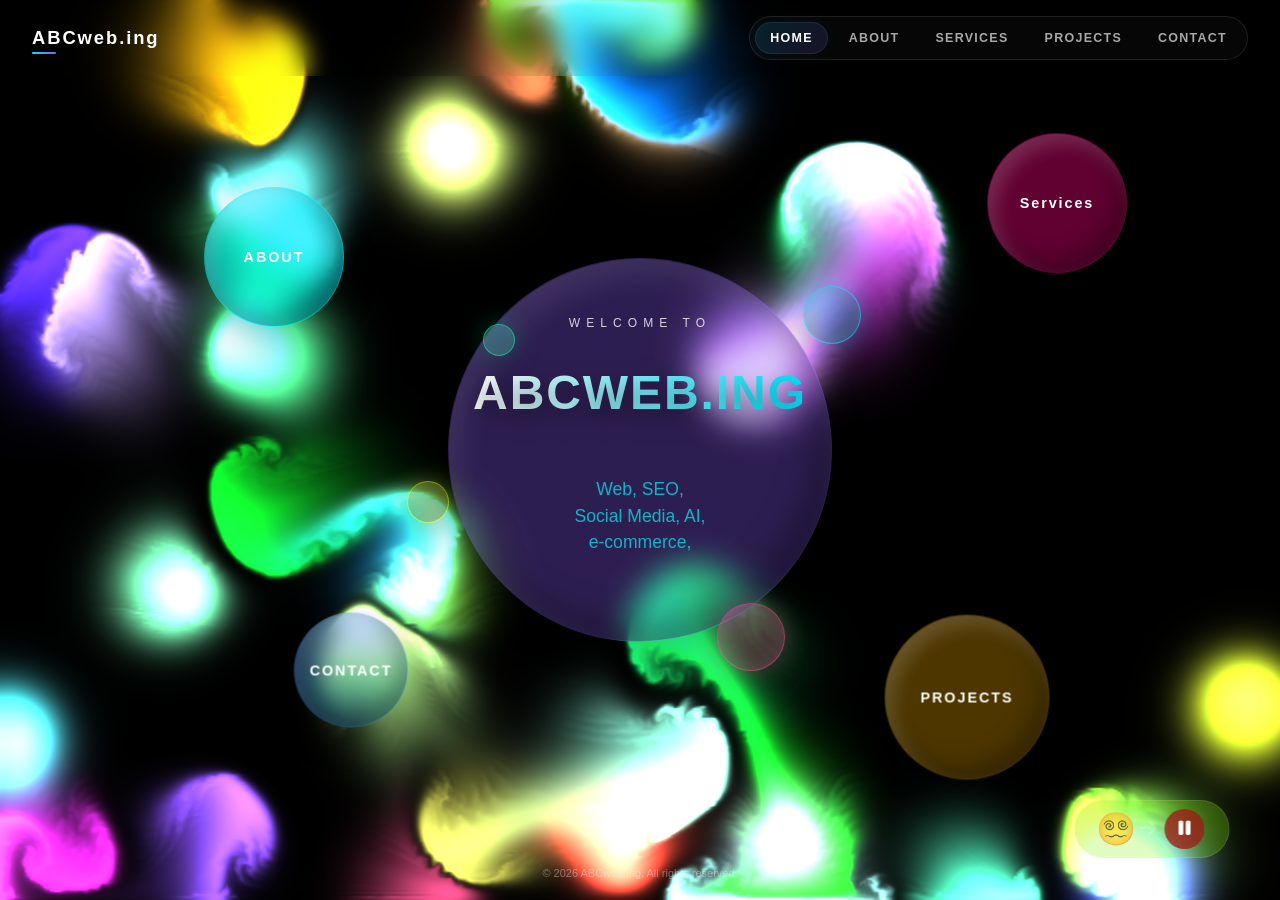
==== commit 460e924b: "Update print statement from 'Hello' to 'Goodbye'" ====
--- a/index.html
+++ b/index.html
@@ -9,6 +9,15 @@
 'https://www.googletagmanager.com/gtm.js?id='+i+dl;f.parentNode.insertBefore(j,f);
 })(window,document,'script','dataLayer','GTM-T2QD6R6F');</script>
 <!-- End Google Tag Manager -->
+    <!-- Google tag (gtag.js) -->
+<script async src="https://www.googletagmanager.com/gtag/js?id=G-PLR7KYV3RM"></script>
+<script>
+  window.dataLayer = window.dataLayer || [];
+  function gtag(){dataLayer.push(arguments);}
+  gtag('js', new Date());
+
+  gtag('config', 'G-PLR7KYV3RM');
+</script>
 
     <meta charset="UTF-8">
 
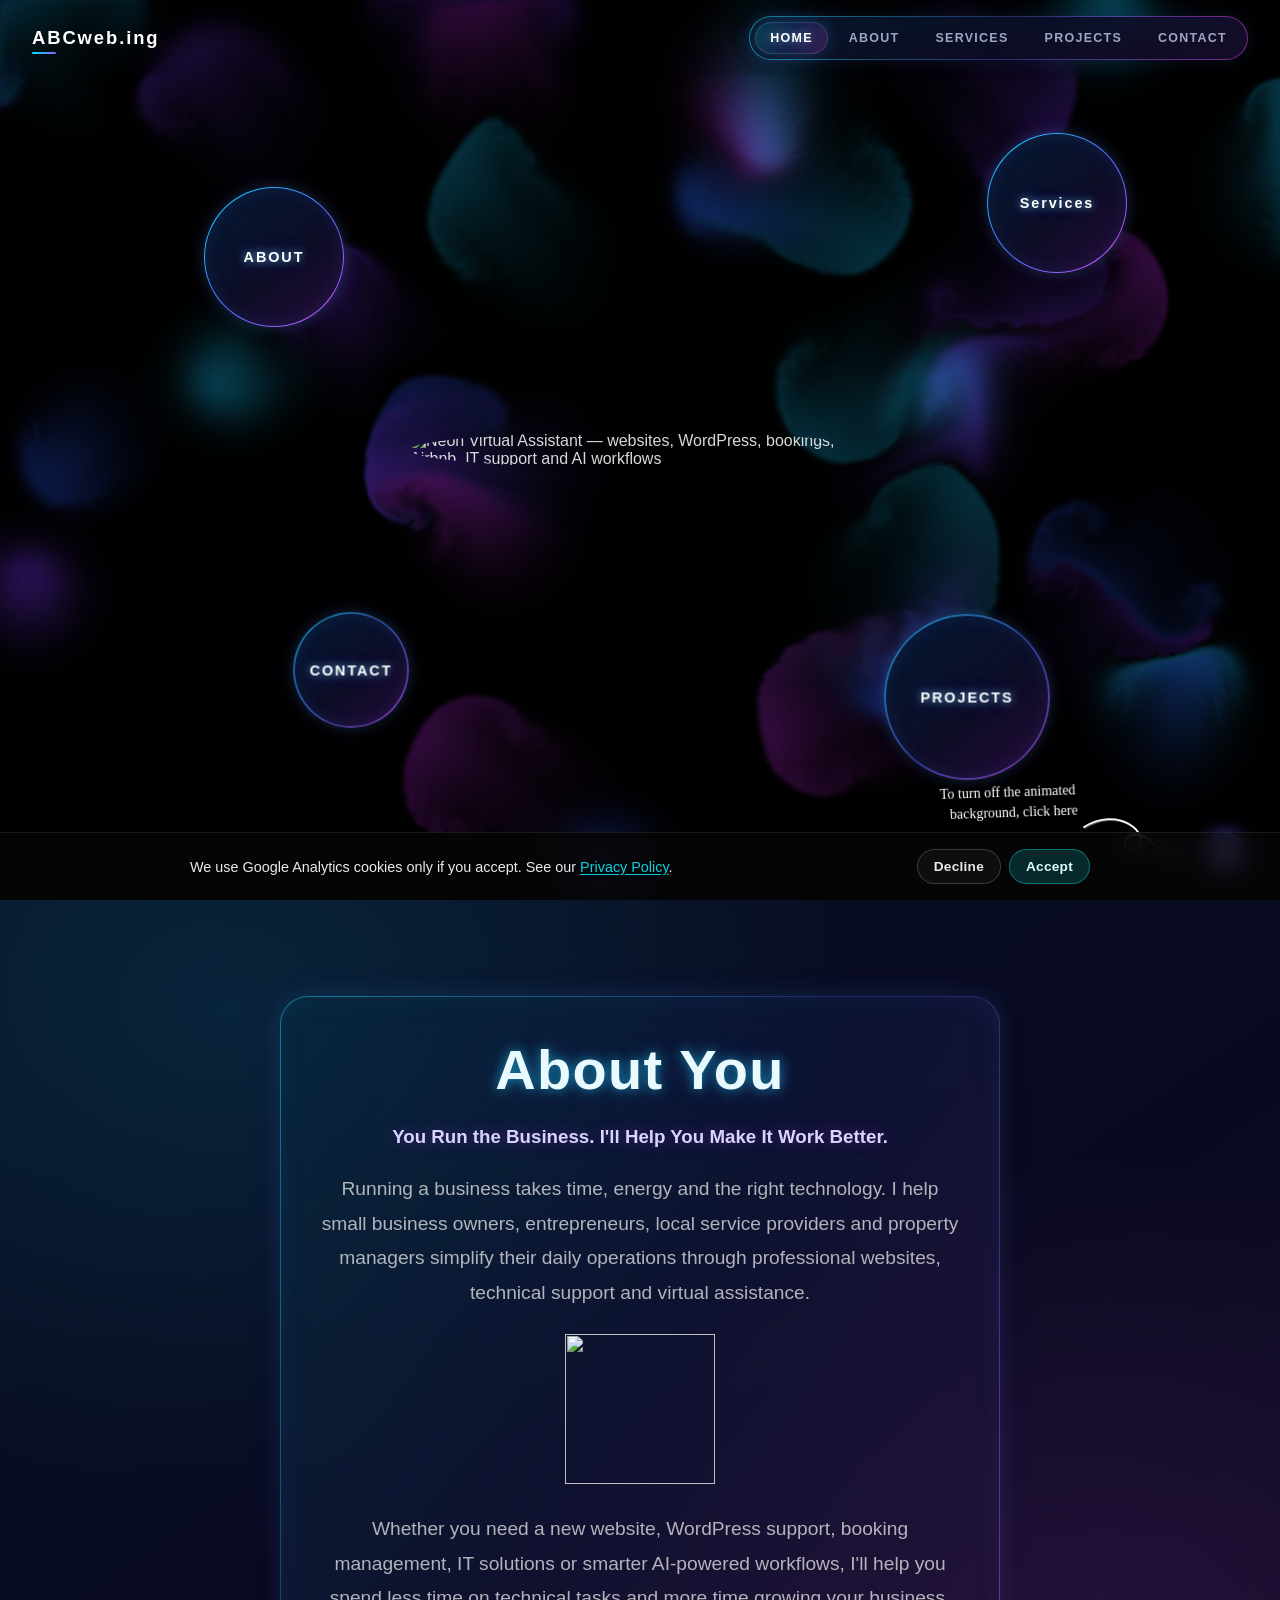
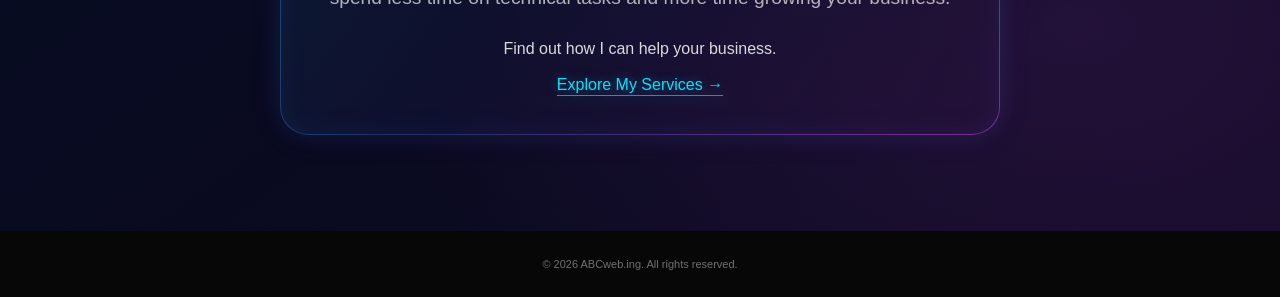
==== commit 6704f24b: "Add files via upload" ====
--- a/index.html
+++ b/index.html
@@ -1,34 +1,19 @@
 <!DOCTYPE html>
-<html lang="en">
+<html lang="en"> 
 
 <head>
-<!-- Google Tag Manager -->
-<script>(function(w,d,s,l,i){w[l]=w[l]||[];w[l].push({'gtm.start':
-new Date().getTime(),event:'gtm.js'});var f=d.getElementsByTagName(s)[0],
-j=d.createElement(s),dl=l!='dataLayer'?'&l='+l:'';j.async=true;j.src=
-'https://www.googletagmanager.com/gtm.js?id='+i+dl;f.parentNode.insertBefore(j,f);
-})(window,document,'script','dataLayer','GTM-T2QD6R6F');</script>
-<!-- End Google Tag Manager -->
-    <!-- Google tag (gtag.js) -->
-<script async src="https://www.googletagmanager.com/gtag/js?id=G-PLR7KYV3RM"></script>
-<script>
-  window.dataLayer = window.dataLayer || [];
-  function gtag(){dataLayer.push(arguments);}
-  gtag('js', new Date());
-
-  gtag('config', 'G-PLR7KYV3RM');
-</script>
-
+    <link rel="apple-touch-icon" href="images/favicon.png">
+    <link rel="icon" type="image/png" href="images/favicon.png">
     <meta charset="UTF-8">
 
     <meta name="viewport" content="width=device-width, initial-scale=1.0">
 
-    <title>ABCweb.ing | Official Website</title>
+    <title>Web Design, Development & Digital Marketing</title>
 
     <meta name="description"
-        content="ABCweb.ing — dark, powerful and modern digital experience.">
-
-    <meta property="og:title" content="ABCweb.ing | Web Design &amp; Digital Solutions">
+        content="ABCweb.ing — fast, modern, SEO-optimized websites. London, Uk, and worldwide.">
+
+    <meta property="og:title" content="ABCweb.ing | Web Design London, Uk, and worldwide">
     <meta property="og:description"
         content="Modern websites and digital solutions, designed to help businesses grow.">
     <meta property="og:image" content="https://abcweb.ing/images/abcweb-open-graph.png">
@@ -36,12 +21,22 @@
     <meta property="og:type" content="website">
     <meta property="og:url" content="https://abcweb.ing/">
     <meta name="twitter:card" content="summary_large_image">
+        <!-- Google tag (gtag.js) -->
+    <script async src="https://www.googletagmanager.com/gtag/js?id=G-PLR7KYV3RM"></script>
+    <script>
+    window.dataLayer = window.dataLayer || [];
+    function gtag(){dataLayer.push(arguments);}
+    gtag('js', new Date());
+
+    gtag('config', 'G-PLR7KYV3RM');
+    </script>
 
     <!-- Font Awesome -->
     <link rel="stylesheet"
         href="https://cdnjs.cloudflare.com/ajax/libs/font-awesome/6.5.2/css/all.min.css"
         integrity="sha384-PPIZEGYM1v8zp5Py7UjFb79S58UeqCL9pYVnVPURKEqvioPROaVAJKKLzvH2rDnI"
         crossorigin="anonymous">
+    <link rel="stylesheet" href="cookies.css">
 
     <style>
 
@@ -67,6 +62,7 @@
         body {
             min-height: 100vh;
         }
+
 
 
         /* =========================================================
@@ -147,17 +143,22 @@
             align-items: center;
             gap: 6px;
             padding: 5px;
-            border: 1px solid rgba(255,255,255,0.1);
+            border: 1px solid transparent;
             border-radius: 999px;
-            background: rgba(255,255,255,0.025);
+            background:
+                linear-gradient(rgba(5, 12, 31, 0.9), rgba(10, 8, 27, 0.9)) padding-box,
+                linear-gradient(110deg, rgba(18, 223, 255, 0.55), rgba(82, 109, 255, 0.4), rgba(227, 76, 255, 0.55)) border-box;
             backdrop-filter: blur(12px);
             -webkit-backdrop-filter: blur(12px);
+            box-shadow:
+                0 0 20px rgba(18, 223, 255, 0.08),
+                0 0 28px rgba(183, 62, 255, 0.06);
         }
 
         .main-nav a {
             padding: 9px 15px;
             border-radius: 999px;
-            color: rgba(255,255,255,0.65);
+            color: rgba(213, 226, 255, 0.72);
             font-size: 0.78rem;
             font-weight: 600;
             letter-spacing: 0.08rem;
@@ -169,8 +170,12 @@
         .main-nav a:hover,
         .main-nav a.active {
             color: #fff;
-            background: linear-gradient(135deg, rgba(0,229,255,0.12), rgba(139,92,246,0.14));
-            box-shadow: inset 0 0 0 1px rgba(255,255,255,0.07), 0 0 18px rgba(0,229,255,0.06);
+            background: linear-gradient(110deg, rgba(18, 223, 255, 0.2), rgba(82, 109, 255, 0.16), rgba(227, 76, 255, 0.2));
+            box-shadow:
+                inset 0 0 0 1px rgba(162, 215, 255, 0.16),
+                0 0 16px rgba(18, 223, 255, 0.16),
+                0 0 22px rgba(183, 62, 255, 0.12);
+            text-shadow: 0 0 10px rgba(160, 220, 255, 0.55);
         }
 
         .menu-toggle {
@@ -184,8 +189,8 @@
             border: 1px solid transparent;
             border-radius: 50%;
             background:
-                linear-gradient(#0d0d0f, #0d0d0f) padding-box,
-                linear-gradient(135deg, #00e5ff, #8b5cf6) border-box;
+                linear-gradient(#071126, #100a24) padding-box,
+                linear-gradient(135deg, #12dfff, #526dff 52%, #e34cff) border-box;
             color: #fff;
             cursor: pointer;
             transition: transform 300ms ease, box-shadow 300ms ease;
@@ -193,7 +198,9 @@
 
         .menu-toggle:hover {
             transform: scale(1.05);
-            box-shadow: 0 0 24px rgba(0,229,255,0.1);
+            box-shadow:
+                0 0 20px rgba(18, 223, 255, 0.32),
+                0 0 32px rgba(183, 62, 255, 0.24);
         }
 
         .menu-toggle i {
@@ -212,14 +219,17 @@
             gap: 4px;
             width: auto;
             padding: 10px;
-            background-color: #0d0d0f;
-            background-image:
-                radial-gradient(circle at 50% 0%, rgba(0,229,255,0.15), transparent 38%),
-                radial-gradient(circle at 58% 0%, rgba(139,92,246,0.11), transparent 52%);
+            background:
+                radial-gradient(circle at 12% 0%, rgba(18, 223, 255, 0.16), transparent 42%),
+                radial-gradient(circle at 88% 0%, rgba(227, 76, 255, 0.16), transparent 48%),
+                linear-gradient(145deg, #071126, #100a24 68%, #140a2a);
             border: 1px solid transparent;
             border-radius: 20px;
-            border-image: linear-gradient(135deg, #00e5ff, #8b5cf6) 1;
-            box-shadow: 0 20px 60px rgba(0,0,0,0.75);
+            box-shadow:
+                inset 0 0 0 1px rgba(82, 109, 255, 0.18),
+                0 0 22px rgba(18, 223, 255, 0.16),
+                0 0 38px rgba(183, 62, 255, 0.14),
+                0 20px 60px rgba(0, 0, 0, 0.75);
             opacity: 0;
             visibility: hidden;
             pointer-events: none;
@@ -238,7 +248,7 @@
             position: relative;
             padding: 15px 17px;
             border-radius: 13px;
-            color: #eee;
+            color: rgba(232, 239, 255, 0.9);
             font-size: 0.82rem;
             font-weight: 600;
             letter-spacing: 0.09rem;
@@ -250,8 +260,12 @@
         .mobile-nav a:hover,
         .mobile-nav a.active {
             color: #fff;
-            background: linear-gradient(90deg, rgba(0,229,255,0.11), rgba(139,92,246,0.11));
-            box-shadow: inset 2px 0 0 #00e5ff;
+            background: linear-gradient(100deg, rgba(18, 223, 255, 0.16), rgba(82, 109, 255, 0.12), rgba(227, 76, 255, 0.16));
+            box-shadow:
+                inset 2px 0 0 #12dfff,
+                0 0 16px rgba(18, 223, 255, 0.12),
+                0 0 18px rgba(183, 62, 255, 0.1);
+            text-shadow: 0 0 10px rgba(160, 220, 255, 0.5);
         }
 
 
@@ -300,112 +314,23 @@
         ========================================================= */
 
         .hero-content {
-
-    
-            padding: 1.5rem;
             position: relative;
-
             z-index: 2;
-            isolation: isolate;
-            overflow: visible;
-
-            display: flex;
-            flex-direction: column;
-            align-items: center;
-            justify-content: center;
-
-            text-align: center;
-
-            color: #fafafa;
+            width: min(42vw, 60vh, 460px);
             animation: hero-content-float 8s ease-in-out infinite;
-
-            border: 1px solid rgba(255, 255, 255, 0);
-
-            background: rgba(138, 92, 246, 0.33);
-
+        }
+
+        .hero-logo {
+            display: block;
+            width: 100%;
+            height: auto;
             border-radius: 50%;
-
-            aspect-ratio: 1 / 1;
-
-            backdrop-filter: blur(16px) saturate(140%);
-            -webkit-backdrop-filter: blur(16px) saturate(140%);
-            box-shadow:
-                0 12px 36px rgba(0, 0, 0, 0.18),
-                inset 10px 14px 30px rgba(255, 255, 255, 0.1),
-                inset -14px -18px 34px rgba(0, 0, 0, 0.32);
-        }
-
-        .hero-floater {
-            position: absolute;
-            z-index: -1;
-            width: var(--size);
-            height: var(--size);
-            border: 1px solid var(--edge);
-            border-radius: 50%;
-            background: var(--color);
-            backdrop-filter: blur(10px) saturate(140%);
-            -webkit-backdrop-filter: blur(10px) saturate(140%);
-            box-shadow:
-                0 0 26px var(--glow),
-                0 8px 28px rgba(0, 0, 0, 0.2),
-                inset 0 0 22px rgba(255, 255, 255, 0.16),
-                inset -14px -18px 34px rgba(0, 0, 0, 0.28);
-            pointer-events: none;
-            animation: hero-float var(--duration) ease-in-out infinite;
-        }
-
-        .hero-floater-one {
-            --size: 58px;
-            --color: rgba(13, 217, 253, 0.32);
-            --edge: rgba(13, 217, 253, 0.48);
-            --glow: rgba(13, 217, 253, 0.28);
-            --duration: 7s;
-            top: 7%;
-            right: -8%;
-        }
-
-        .hero-floater-two {
-            --size: 42px;
-            --color: rgba(217, 241, 3, 0.28);
-            --edge: rgba(217, 241, 3, 0.42);
-            --glow: rgba(217, 241, 3, 0.24);
-            --duration: 8.5s;
-            top: 58%;
-            left: -11%;
-            animation-delay: -2s;
-        }
-
-        .hero-floater-three {
-            --size: 68px;
-            --color: rgba(255, 70, 140, 0.3);
-            --edge: rgba(255, 70, 140, 0.46);
-            --glow: rgba(255, 70, 140, 0.26);
-            --duration: 9s;
-            right: 12%;
-            bottom: -8%;
-            animation-delay: -4s;
-        }
-
-        .hero-floater-four {
-            --size: 32px;
-            --color: rgba(0, 255, 170, 0.28);
-            --edge: rgba(0, 255, 170, 0.44);
-            --glow: rgba(0, 255, 170, 0.24);
-            --duration: 6.5s;
-            top: 17%;
-            left: 9%;
-            animation-delay: -1s;
-        }
-
-        @keyframes hero-float {
-            0%,
-            100% {
-                transform: translate3d(0, 0, 0);
-            }
-
-            50% {
-                transform: translate3d(8px, -14px, 0);
-            }
+            transform:
+                perspective(900px)
+                rotateX(var(--tilt-x, 0deg))
+                rotateY(var(--tilt-y, 0deg))
+                scale(var(--tilt-scale, 1));
+            will-change: transform;
         }
 
         @keyframes hero-content-float {
@@ -431,137 +356,166 @@
         }
 
         @media (prefers-reduced-motion: reduce) {
-            .hero-content,
-            .hero-floater,
-            .hero-content h1 span {
+            .hero-content {
                 animation: none;
             }
-        }
-
-
-        .hero-subtitle {
-            margin: 0 0 0.5rem;
-
-            letter-spacing: 0.38rem;
-
-            text-transform: uppercase;
-
-            font-size: 0.75rem;
-
-            color: rgba(255, 255, 255, 0.8);
-        }
-
-
-        .hero-content h1 {
-            margin-top: 2rem;
-            vertical-align: middle;
-
-            font-size: clamp(1.5rem, 4vw, 3rem);
-
-            line-height: 0.96;
-
-            letter-spacing: 0.12rem;
-
-            text-transform: uppercase;
-
-            color: #f5f3f3;
-            
-
+
+            .hero-logo {
+                transition: none;
+                transform: none !important;
+            }
+        }
+
+        .about-section {
+            min-height: 65vh;
+            display: flex;
+            align-items: center;
+            justify-content: center;
+            padding: 6rem 1.5rem;
+            background:
+                radial-gradient(ellipse at 18% 12%, rgba(18, 223, 255, 0.1), transparent 42%),
+                radial-gradient(ellipse at 84% 78%, rgba(227, 76, 255, 0.1), transparent 46%),
+                linear-gradient(145deg, #071126, #090a20 58%, #100a24);
+            text-align: center;
+        }
+
+        .about-section-content {
+            width: min(100%, 720px);
+            padding: 2.5rem;
+            border: 1px solid transparent;
+            border-radius: 28px;
+            background:
+                linear-gradient(rgba(5, 12, 31, 0.76), rgba(10, 8, 27, 0.76)) padding-box,
+                linear-gradient(120deg, rgba(18, 223, 255, 0.48), rgba(82, 109, 255, 0.32), rgba(227, 76, 255, 0.48)) border-box;
+            box-shadow:
+                0 0 24px rgba(18, 223, 255, 0.08),
+                0 0 36px rgba(183, 62, 255, 0.08),
+                inset 0 0 30px rgba(66, 125, 255, 0.08);
+        }
+
+        .about-section h2 {
+            margin: 0 0 1.5rem;
+            color: #e9faff;
+            font-size: clamp(2rem, 5vw, 3.5rem);
+            letter-spacing: 0.08rem;
             text-shadow:
-                0 8px 24px rgba(0, 0, 0, 0.45);
-        }
-
-        .hero-content h1 span {
-            background: linear-gradient(90deg, #fff, #00e5ff, #fff);
-            background-size: 200% auto;
-            -webkit-background-clip: text;
-            background-clip: text;
-            color: transparent;
-            animation: gradientMove 6s linear infinite;
-        }
-
-        @keyframes gradientMove {
-            to {
-                background-position: 200% center;
-            }
-        }
-
-
-        .hero-text {
-            margin: 1.25rem 0 1.75rem;
-
-            font-size: 1.1rem;
-            line-height: 1.5;
-
-            color: rgba(17, 205, 218, 0.85);
-        }
+                0 0 12px rgba(18, 223, 255, 0.56),
+                0 0 28px rgba(82, 109, 255, 0.32);
+        }
+
+        .about-section p {
+            margin: 1.5rem 0;
+            color: rgba(241, 241, 241, 0.72);
+            font-size: clamp(1rem, 2vw, 1.2rem);
+            line-height: 1.8;
+        }
+
+        .about-section h3 {
+            color: #d8d4ff;
+            text-shadow: 0 0 16px rgba(183, 62, 255, 0.42);
+        }
+
+        .about-section a {
+            color: #8cefff;
+            text-decoration-color: rgba(18, 223, 255, 0.65);
+            text-underline-offset: 5px;
+            text-shadow: 0 0 12px rgba(18, 223, 255, 0.36);
+            transition: color 200ms ease, text-shadow 200ms ease;
+        }
+
+        .about-section a:hover,
+        .about-section a:focus-visible {
+            color: #fff;
+            text-shadow:
+                0 0 12px rgba(18, 223, 255, 0.68),
+                0 0 24px rgba(227, 76, 255, 0.5);
+        }
+
+        @media (max-width: 600px) {
+            .about-section-content {
+                padding: 1.75rem 1.25rem;
+                border-radius: 22px;
+            }
+        }
+
+
 
         /* =========================================================
            stop / play button
         ========================================================= */
         .animation-control-group {
-            display: flex;
-            align-items: center;
-            gap: 0.5rem;
-            flex-shrink: 0;
             position: absolute;
-            bottom: 42px;
-            left: 90%;
+            bottom: 1.75rem;
+            right: 2.2rem;
             z-index: 4;
-            transform: translateX(-50%);
-            border: 1px solid rgba(255, 255, 255, 0.1);
-                padding: 0.5rem 1.5rem;
-                border-radius: 999px;
-                background: rgba(132, 243, 4, 0.25);
-        }
-
-        .animation-hint {
-            display: flex;
-            width: 2rem;
-            height: 2rem;
-            align-items: center;
-            justify-content: center;
-            font-size: 2rem;
-            line-height: 1;
-            user-select: none;
-            -webkit-user-select: none;
-            color: #ffffffb4;
-        }
-
-        .animation-hint-arrow {
-            color: #ffffff3d;
-            font-size: 1.2rem;
+            width: 280px;
+            height: 112px;
+        }
+
+        .animation-control-note {
+            position: absolute;
+            inset: 0;
+            width: 100%;
+            height: 100%;
+            transform: translate(-2rem, 1rem);
+            overflow: visible;
+            pointer-events: none;
+        }
+
+        .animation-control-note text {
+            fill: #fff;
+            font-family: "Segoe Print", "Bradley Hand", "Comic Sans MS", cursive;
+            font-size: 14px;
+            filter: drop-shadow(0 1px 2px rgba(0, 0, 0, 0.8));
+        }
+
+        .animation-control-note path {
+            fill: none;
+            stroke: #fff;
+            stroke-linecap: round;
+            stroke-linejoin: round;
+            stroke-width: 1.8;
+            filter: drop-shadow(0 1px 2px rgba(0, 0, 0, 0.8));
         }
 
         .animation-control {
-            width: 2.5rem;                                                  
+            position: absolute;
+            right: 0;
+            bottom: 0;
+            width: 2.5rem;
             height: 2.5rem;
-
             display: flex;
             align-items: center;
             justify-content: center;
-
-            border: 1px solid rgba(255, 255, 255, 0);
+            border: 1px solid rgba(160, 220, 255, 0.4);
             border-radius: 50%;
-
-            background: rgba(161, 20, 20, 0.733);
-            color: #ffffff;
-
+            background: linear-gradient(135deg, #526dff, #8b5cf6);
+            color: #fff;
+            box-shadow:
+                0 0 16px rgba(82, 109, 255, 0.35),
+                0 0 24px rgba(183, 62, 255, 0.25);
             backdrop-filter: blur(10px);
             -webkit-backdrop-filter: blur(10px);
-
             cursor: pointer;
-
             transition:
                 transform 250ms ease,
                 background 250ms ease,
-                border-color 250ms ease;
+                border-color 250ms ease,
+                box-shadow 250ms ease;
         }
 
         .animation-control:hover {
             transform: scale(1.08);
-            background: rgba(20, 20, 20, 0.75);
-            border-color: rgba(255, 255, 255, 0.3);
+            background: linear-gradient(135deg, #12dfff, #8b5cf6);
+            border-color: rgba(160, 220, 255, 0.75);
+            box-shadow:
+                0 0 18px rgba(18, 223, 255, 0.4),
+                0 0 28px rgba(183, 62, 255, 0.35);
+        }
+
+        .animation-control:focus-visible {
+            outline: 2px solid #12dfff;
+            outline-offset: 3px;
         }
 
         .animation-control i {
@@ -570,13 +524,11 @@
 
         @media (max-width: 600px) {
             .animation-control-group {
-                gap: 0.25rem;
-                bottom: 50px;
-                left: 50%;
-                
-            }
-
-            .animation-hint,
+                right: 1rem;
+                bottom: 0.75rem;
+                width: min(280px, calc(100vw - 2rem));
+            }
+
             .animation-control {
                 width: 38px;
                 height: 38px;
@@ -596,13 +548,6 @@
                 }
             }
 
-            .animation-hint {
-                font-size: 2.2rem;
-            }
-
-            .animation-hint-arrow {
-                font-size: 1.15rem;
-            }
         }
 
 
@@ -664,6 +609,24 @@
             transform: translate(-50%, -50%);
         }
 
+        .about-orbit .card-1::after {
+            content: "Discover our approach";
+            position: absolute;
+            inset: 12px;
+            display: flex;
+            align-items: center;
+            justify-content: center;
+            color: #fff;
+            font-size: 0.85rem;
+            font-weight: 700;
+            letter-spacing: 0.01em;
+            line-height: 1.25;
+            text-align: center;
+            opacity: 0;
+            pointer-events: none;
+            transition: opacity 180ms ease;
+        }
+
         .contact-orbit {
             bottom: 15%;
             left: 20%;
@@ -679,6 +642,24 @@
             transform: translate(-50%, -50%);
         }
 
+        .contact-orbit .card-3::after {
+            content: "Get in touch";
+            position: absolute;
+            inset: 12px;
+            display: flex;
+            align-items: center;
+            justify-content: center;
+            color: #fff;
+            font-size: 0.85rem;
+            font-weight: 700;
+            letter-spacing: 0.01em;
+            line-height: 1.25;
+            text-align: center;
+            opacity: 0;
+            pointer-events: none;
+            transition: opacity 180ms ease;
+        }
+
         .projects-orbit {
             right: 17%;
             bottom: 12%;
@@ -694,6 +675,24 @@
             transform: translate(-50%, -50%);
         }
 
+        .projects-orbit .card-4::after {
+            content: "View our projects";
+            position: absolute;
+            inset: 14px;
+            display: flex;
+            align-items: center;
+            justify-content: center;
+            color: #fff;
+            font-size: 0.85rem;
+            font-weight: 700;
+            letter-spacing: 0.01em;
+            line-height: 1.25;
+            text-align: center;
+            opacity: 0;
+            pointer-events: none;
+            transition: opacity 180ms ease;
+        }
+
         .services-orbit {
             top: 12%;
             right: 10%;
@@ -701,8 +700,9 @@
         }
 
         .about-orbit .card-1:hover,
-        .about-orbit .card-1:focus-visible {
-            transform: translate(-50%, -50%) scale(1.06);
+        .about-orbit .card-1:focus-visible,
+        .about-orbit .card-1:focus {
+            transform: translate(-50%, -50%) scale(1.3);
         }
 
         .service-orbit-menu {
@@ -724,6 +724,37 @@
             font-size: 0.9rem;
             font-weight: 700;
             letter-spacing: 0.12rem;
+            position: relative;
+        }
+
+        .service-orbit-center::after {
+            content: "Explore our services";
+            position: absolute;
+            inset: 12px;
+            display: flex;
+            align-items: center;
+            justify-content: center;
+            color: #fff;
+            font-size: 0.85rem;
+            font-weight: 700;
+            letter-spacing: 0.01em;
+            line-height: 1.25;
+            text-align: center;
+            opacity: 0;
+            pointer-events: none;
+            transition: opacity 180ms ease;
+        }
+
+        .service-orbit-center:hover::after,
+        .service-orbit-center:focus-visible::after,
+        .service-orbit-center:focus::after {
+            opacity: 1;
+        }
+
+        .service-orbit-center:hover,
+        .service-orbit-center:focus-visible,
+        .service-orbit-center:focus {
+            color: transparent;
         }
 
         .orbit-child {
@@ -874,6 +905,35 @@
             --circle-color: rgba(37, 211, 102, 0.3);
         }
 
+        .circle-card,
+        .service-orbit-center,
+        .orbit-child {
+            border: 1px solid transparent;
+            background:
+                linear-gradient(145deg, rgba(4, 17, 42, 0.96), rgba(10, 9, 29, 0.96) 58%, rgba(30, 8, 48, 0.96)) padding-box,
+                linear-gradient(135deg, #12dfff, #526dff 52%, #e34cff) border-box;
+            box-shadow:
+                0 0 14px rgba(18, 223, 255, 0.16),
+                0 0 24px rgba(183, 62, 255, 0.12),
+                inset 0 0 18px rgba(66, 125, 255, 0.12);
+        }
+
+        .about-orbit .card-1,
+        .services-orbit .service-orbit-center,
+        .contact-orbit .card-3,
+        .projects-orbit .card-4 {
+            background:
+                linear-gradient(145deg, rgba(4, 17, 42, 0.96), rgba(10, 9, 29, 0.96) 58%, rgba(30, 8, 48, 0.96)) padding-box,
+                linear-gradient(135deg, #12dfff, #526dff 52%, #e34cff) border-box;
+        }
+
+        .circle-card,
+        .service-orbit-center {
+            text-shadow:
+                0 0 8px rgba(117, 227, 255, 0.72),
+                0 0 18px rgba(117, 91, 255, 0.45);
+        }
+
         .circle-orbit:hover .orbit-child,
         .circle-orbit:focus-within .orbit-child,
         .circle-orbit.active .orbit-child {
@@ -887,20 +947,80 @@
 
         .circle-card:hover,
         .circle-card:focus-visible,
+        .circle-card:focus,
         .service-orbit-center:hover,
-        .service-orbit-center:focus-visible {
+        .service-orbit-center:focus-visible,
+        .service-orbit-center:focus {
             z-index: 4;
             box-shadow:
-                0 0 30px rgba(255, 255, 255, 0.12),
-                inset 0 0 24px rgba(255, 255, 255, 0.1);
-            transform: scale(1.06);
+                0 0 24px rgba(18, 223, 255, 0.48),
+                0 0 48px rgba(183, 62, 255, 0.36),
+                inset 0 0 24px rgba(80, 137, 255, 0.22);
+            transform: scale(1.3);
         }
 
         .contact-orbit .card-3:hover,
         .contact-orbit .card-3:focus-visible,
+        .contact-orbit .card-3:focus,
         .projects-orbit .card-4:hover,
-        .projects-orbit .card-4:focus-visible {
-            transform: translate(-50%, -50%) scale(1.06);
+        .projects-orbit .card-4:focus-visible,
+        .projects-orbit .card-4:focus {
+            transform: translate(-50%, -50%) scale(1.3);
+        }
+
+        .projects-orbit .card-4:hover,
+        .projects-orbit .card-4:focus-visible,
+        .projects-orbit .card-4:focus {
+            color: transparent;
+        }
+
+        .about-orbit .card-1:hover,
+        .about-orbit .card-1:focus-visible,
+        .about-orbit .card-1:focus {
+            color: transparent;
+        }
+
+        .about-orbit .card-1:hover::after,
+        .about-orbit .card-1:focus-visible::after,
+        .about-orbit .card-1:focus::after {
+            opacity: 1;
+        }
+
+        .contact-orbit .card-3:hover,
+        .contact-orbit .card-3:focus-visible,
+        .contact-orbit .card-3:focus {
+            color: transparent;
+        }
+
+        .contact-orbit .card-3:hover::after,
+        .contact-orbit .card-3:focus-visible::after,
+        .contact-orbit .card-3:focus::after {
+            opacity: 1;
+        }
+
+        .projects-orbit .card-4:hover::after,
+        .projects-orbit .card-4:focus-visible::after,
+        .projects-orbit .card-4:focus::after {
+            opacity: 1;
+        }
+
+        .about-orbit.active .card-1,
+        .contact-orbit.active .card-3,
+        .projects-orbit.active .card-4 {
+            transform: translate(-50%, -50%) scale(1.3);
+            color: transparent;
+        }
+
+        .services-orbit.active .service-orbit-center {
+            transform: scale(1.3);
+            color: transparent;
+        }
+
+        .about-orbit.active .card-1::after,
+        .services-orbit.active .service-orbit-center::after,
+        .contact-orbit.active .card-3::after,
+        .projects-orbit.active .card-4::after {
+            opacity: 1;
         }
 
         .circle-orbit .orbit-child:hover,
@@ -908,10 +1028,10 @@
             z-index: 5;
             outline: none;
             opacity: 0.9;
-            background-color: rgba(255, 255, 255, 0.28);
             box-shadow:
-                0 0 28px rgba(255, 255, 255, 0.18),
-                inset 0 0 24px rgba(255, 255, 255, 0.1);
+                0 0 20px rgba(18, 223, 255, 0.42),
+                0 0 36px rgba(183, 62, 255, 0.28),
+                inset 0 0 20px rgba(80, 137, 255, 0.2);
             transform:
                 translate(-50%, -50%)
                 translate(var(--x), var(--y))
@@ -923,9 +1043,27 @@
         .contact-orbit .card-3,
         .projects-orbit .card-4 {
             box-shadow:
-                0 12px 36px rgba(0, 0, 0, 0.18),
-                inset 8px 10px 18px rgba(255, 255, 255, 0.16),
-                inset -10px -12px 22px rgba(0, 0, 0, 0.3);
+                0 0 14px rgba(18, 223, 255, 0.16),
+                0 0 24px rgba(183, 62, 255, 0.12),
+                inset 0 0 18px rgba(66, 125, 255, 0.12);
+        }
+
+        .about-orbit .card-1:hover,
+        .about-orbit .card-1:focus-visible,
+        .about-orbit .card-1:focus,
+        .services-orbit .service-orbit-center:hover,
+        .services-orbit .service-orbit-center:focus-visible,
+        .services-orbit .service-orbit-center:focus,
+        .contact-orbit .card-3:hover,
+        .contact-orbit .card-3:focus-visible,
+        .contact-orbit .card-3:focus,
+        .projects-orbit .card-4:hover,
+        .projects-orbit .card-4:focus-visible,
+        .projects-orbit .card-4:focus {
+            box-shadow:
+                0 0 24px rgba(18, 223, 255, 0.48),
+                0 0 48px rgba(183, 62, 255, 0.36),
+                inset 0 0 24px rgba(80, 137, 255, 0.22);
         }
 
         .contact-orbit .orbit-child i {
@@ -1033,24 +1171,10 @@
         ========================================================= */
 
         .footer {
-
-            position: fixed;
-
-            bottom: 10px;
-
-            left: 0;
-
-            width: 100%;
-
+            padding: 1rem;
             text-align: center;
-
-            z-index: 5;
-
-            pointer-events: none;
-
             font-size: 11px;
-
-            opacity: 0.45;
+            color: rgba(241, 241, 241, 0.45);
         }
 
 
@@ -1060,12 +1184,40 @@
 
         @media (max-width: 600px) {
 
+            .about-orbit .card-1:hover,
+            .about-orbit .card-1:focus-visible,
+            .about-orbit .card-1:focus,
+            .about-orbit.active .card-1,
+            .contact-orbit .card-3:hover,
+            .contact-orbit .card-3:focus-visible,
+            .contact-orbit .card-3:focus,
+            .contact-orbit.active .card-3,
+            .projects-orbit .card-4:hover,
+            .projects-orbit .card-4:focus-visible,
+            .projects-orbit .card-4:focus,
+            .projects-orbit.active .card-4 {
+                transform: translate(-50%, -50%) scale(1.15);
+            }
+
+            .services-orbit .service-orbit-center:hover,
+            .services-orbit .service-orbit-center:focus-visible,
+            .services-orbit .service-orbit-center:focus,
+            .services-orbit.active .service-orbit-center {
+                transform: scale(1.15);
+            }
+
+            .about-orbit .card-1::after,
+            .contact-orbit .card-3::after,
+            .projects-orbit .card-4::after,
+            .service-orbit-center::after {
+                inset: 8px;
+                font-size: 0.68rem;
+                line-height: 1.2;
+            }
+
             html,
             body {
                 width: 100%;
-                height: 100%;
-                min-height: 0;
-                overflow: hidden;
             }
 
             .hero {
@@ -1120,31 +1272,8 @@
 
             .hero-content {
                 width: min(78vw, 70dvh, 360px);
-                height: min(78vw, 70dvh, 360px);
-                min-width: 0;
-                min-height: 0;
                 flex: 0 0 auto;
                 bottom: 50px;
-                
-            }
-
-            .hero-floater-one {
-                --size: 28px;
-                right: -15%;
-            }
-
-            .hero-floater-two {
-                --size: 22px;
-                left: -15%;
-            }
-
-            .hero-floater-three {
-                --size: 28px;
-                right: 8%;
-            }
-
-            .hero-floater-four {
-                --size: 26px;
             }
 
 
@@ -1276,153 +1405,26 @@
                 animation: none;
             }
         }
-        
-        .cookie-banner {
-    position: fixed;
-    left: 0;
-    right: 0;
-    bottom: 0;
-    z-index: 2000;
-
-    display: none; /* zobrazíme cez JS, ak nie je súhlas */
-
-    padding: 1rem;
-    background: rgba(7, 7, 7, 0.85);
-    backdrop-filter: blur(12px);
-    -webkit-backdrop-filter: blur(12px);
-    border-top: 1px solid rgba(255, 255, 255, 0.08);
-    color: #f1f1f1;
-    font-family: Arial, sans-serif;
-    font-size: 0.9rem;
-    line-height: 1.4;
-  }
-
-  .cookie-content {
-    max-width: 900px;
-    margin: 0 auto;
-    display: flex;
-    flex-wrap: wrap;
-    align-items: center;
-    justify-content: space-between;
-    gap: 0.75rem 1rem;
-  }
-
-  .cookie-text {
-    flex: 1 1 260px;
-    margin: 0;
-    color: #eaeaea;
-  }
-
-  .cookie-link {
-    color: #11cdda;
-    text-decoration: underline;
-    text-underline-offset: 2px;
-  }
-
-  .cookie-link:hover,
-  .cookie-link:focus {
-    color: #4de8f5;
-  }
-
-  .cookie-buttons {
-    flex: 0 0 auto;
-    display: flex;
-    gap: 0.5rem;
-  }
-
-  .cookie-btn {
-    appearance: none;
-    border: 1px solid rgba(255, 255, 255, 0.18);
-    border-radius: 999px;
-    padding: 0.55rem 1rem;
-    font-size: 0.85rem;
-    font-weight: 600;
-    letter-spacing: 0.02em;
-    cursor: pointer;
-    transition:
-      transform 200ms ease,
-      background-color 200ms ease,
-      border-color 200ms ease,
-      color 200ms ease;
-    white-space: nowrap;
-  }
-
-  .cookie-btn:hover {
-    transform: translateY(-1px);
-  }
-
-  .cookie-btn-primary {
-    background: rgba(17, 205, 218, 0.18);
-    border-color: rgba(17, 205, 218, 0.45);
-    color: #e0fbfd;
-  }
-
-  .cookie-btn-primary:hover,
-  .cookie-btn-primary:focus {
-    background: rgba(17, 205, 218, 0.28);
-    border-color: rgba(17, 205, 218, 0.7);
-    color: #ffffff;
-  }
-
-  .cookie-btn-secondary {
-    background: rgba(255, 255, 255, 0.04);
-    border-color: rgba(255, 255, 255, 0.18);
-    color: #eaeaea;
-  }
-
-  .cookie-btn-secondary:hover,
-  .cookie-btn-secondary:focus {
-    background: rgba(255, 255, 255, 0.1);
-    border-color: rgba(255, 255, 255, 0.35);
-    color: #ffffff;
-  }
-
-  @media (max-width: 600px) {
-    .cookie-banner {
-      padding: 0.75rem;
-      font-size: 0.85rem;
-    }
-
-    .cookie-content {
-      flex-direction: column;
-      align-items: stretch;
-      gap: 0.6rem;
-    }
-
-    .cookie-buttons {
-      justify-content: stretch;
-    }
-
-    .cookie-btn {
-      flex: 1 1 0;
-      text-align: center;
-    }
-  }
     </style>
 
 </head>
 
 
 <body>
-<!-- Google Tag Manager (noscript) -->
-<noscript><iframe src="https://www.googletagmanager.com/ns.html?id=GTM-T2QD6R6F"
-height="0" width="0" style="display:none;visibility:hidden"></iframe></noscript>
-<!-- End Google Tag Manager (noscript) -->
-
     <!-- =========================================================
          HEADER
     ========================================================= -->
 
     <header class="header">
         <div class="header-inner">
-            <a href="index.html" class="logo">ABCweb.ing</a>
+            <a href="https://abcweb.ing" class="logo">ABCweb.ing</a>
 
             <nav class="main-nav" aria-label="Main navigation">
-                <a href="index.html" class="active" aria-current="page">Home</a>
-                <a href="about.html">About</a>
-                <a href="services.html">Services</a>
-                <a href="projects.html">Projects</a>
-                <a href="contact.html">Contact</a>
+                <a href="https://abcweb.ing/" class="active" aria-current="page">Home</a>
+                <a href="/about.html">About</a>
+                <a href="/services.html">Services</a>
+                <a href="/projects.html">Projects</a>
+                <a href="/contact.html">Contact</a>
             </nav>
 
             <button
@@ -1438,11 +1440,11 @@
     </header>
 
     <nav class="mobile-nav" id="mobileNav" aria-label="Mobile navigation">
-        <a href="index.html" class="active" aria-current="page">Home</a>
-        <a href="about.html">About</a>
-        <a href="services.html">Services</a>
-        <a href="projects.html">Projects</a>
-        <a href="contact.html">Contact</a>
+        <a href="/index.html" class="active" aria-current="page">Home</a>
+        <a href="/about.html">About</a>
+        <a href="/services.html">Services</a>
+        <a href="/projects.html">Projects</a>
+        <a href="/contact.html">Contact</a>
     </nav>
 
     
@@ -1664,29 +1666,10 @@
         ===================================================== -->
 
         <div class="hero-content">
-
-            <span class="hero-floater hero-floater-one" aria-hidden="true"></span>
-            <span class="hero-floater hero-floater-two" aria-hidden="true"></span>
-            <span class="hero-floater hero-floater-three" aria-hidden="true"></span>
-            <span class="hero-floater hero-floater-four" aria-hidden="true"></span>
-
-            <p class="hero-subtitle">
-                WELCOME TO
-            </p>
-
-
-            <h1>
-                <span>ABCweb.ing</span>
-            </h1>
-
-
-            <p class="hero-text">
-                Web, SEO, <br> Social Media, AI, <br> e-commerce,
-            </p>
-
-
-            
-
+            <img
+                class="hero-logo"
+                src="images/Neon%20Virtual%20Assistant%20VA%20Badge.png"
+                alt="Neon Virtual Assistant — websites, WordPress, bookings, Airbnb, IT support and AI workflows">
         </div>
 
 
@@ -1698,8 +1681,14 @@
         </iframe>
 
         <div class="animation-control-group">
-            <span class="animation-hint" aria-hidden="true">😵‍💫</span>
-            <i class="animation-hint-arrow fas fa-arrow-right" aria-hidden="true"></i>
+            <svg class="animation-control-note" viewBox="0 0 280 112" aria-hidden="true">
+                <text x="7" y="23" transform="rotate(-2 7 23)">To turn off the animated</text>
+                <text x="17" y="43" transform="rotate(-2 17 43)">background, click here</text>
+                <path d="M 151 51 C 167 41, 184 41, 196 48 C 208 55, 211 66, 203 72 C 196 77, 189 69, 193 63 C 198 55, 211 58, 220 67 C 228 75, 237 79, 247 77" />
+                <path d="M 152 52 C 168 42, 185 42, 197 49 C 209 56, 212 67, 204 73 C 197 78, 190 70, 194 64 C 199 56, 212 59, 221 68 C 229 76, 238 80, 248 78" opacity="0.35" />
+                <path d="M 247 77 C 244 75, 241 73, 238 71 M 247 77 C 244 79, 241 81, 238 83" />
+                <path d="M 248 78 C 245 76, 242 74, 239 72 M 248 78 C 245 80, 242 82, 239 84" opacity="0.35" />
+            </svg>
             <button
                 id="animationControl"
                 class="animation-control"
@@ -1711,6 +1700,28 @@
 
     </section>
 
+    <section id="about" class="about-section">
+        <div class="about-section-content">
+            <h2>About You</h2>
+            <h3>You Run the Business. I'll Help You Make It Work Better.</h3>
+            <p>
+                Running a business takes time, energy and the right technology. I help small business owners, 
+                entrepreneurs, local service providers and property managers simplify their 
+                daily operations through professional websites, 
+                technical support and virtual assistance.
+            </p>
+            <img src="images/Neon Virtual Assistant VA Badge.png" style="width: 150px; height: 150px;" alt="">
+            <p>Whether you need a new website, WordPress support, booking management, IT solutions or smarter AI-powered workflows,
+                 I'll help you spend less 
+                time on technical tasks and more time growing your business.
+            </p>
+            <span>Find out how I can help your business.</span> <br>
+            <br><a href="about.html" style="color: #00e5ff;">Explore My Services →</a>
+        </div>
+    </section>
+
+
+
     <!-- =========================================================
          FOOTER
     ========================================================= -->
@@ -1740,6 +1751,86 @@
         const orbits = document.querySelectorAll('.circle-orbit');
         let touchInput = window.matchMedia('(hover: none)').matches;
         const mobileViewport = window.matchMedia('(max-width: 600px)');
+        const heroLogo = document.querySelector('.hero-logo');
+        const reduceMotion = window.matchMedia('(prefers-reduced-motion: reduce)');
+        const logoTilt = { currentX: 0, currentY: 0, targetX: 0, targetY: 0, currentScale: 1, targetScale: 1 };
+        let logoTiltFrame = 0;
+        let logoTiltTime = 0;
+
+        function resetHeroLogoTilt() {
+            logoTilt.targetX = 0;
+            logoTilt.targetY = 0;
+            logoTilt.targetScale = 1;
+            if (!reduceMotion.matches) {
+                requestHeroLogoTiltFrame();
+            }
+        }
+
+        function requestHeroLogoTiltFrame() {
+            if (!logoTiltFrame) {
+                logoTiltFrame = requestAnimationFrame(animateHeroLogoTilt);
+            }
+        }
+
+        function animateHeroLogoTilt(timestamp) {
+            logoTiltFrame = 0;
+            const elapsed = logoTiltTime ? Math.min(timestamp - logoTiltTime, 64) : 16;
+            logoTiltTime = timestamp;
+            const easing = 1 - Math.exp(-elapsed / 110);
+
+            logoTilt.currentX += (logoTilt.targetX - logoTilt.currentX) * easing;
+            logoTilt.currentY += (logoTilt.targetY - logoTilt.currentY) * easing;
+            logoTilt.currentScale += (logoTilt.targetScale - logoTilt.currentScale) * easing;
+
+            if (Math.abs(logoTilt.targetX - logoTilt.currentX) < 0.02 &&
+                Math.abs(logoTilt.targetY - logoTilt.currentY) < 0.02 &&
+                Math.abs(logoTilt.targetScale - logoTilt.currentScale) < 0.001) {
+                logoTilt.currentX = logoTilt.targetX;
+                logoTilt.currentY = logoTilt.targetY;
+                logoTilt.currentScale = logoTilt.targetScale;
+                logoTiltTime = 0;
+            } else {
+                requestHeroLogoTiltFrame();
+            }
+
+            heroLogo.style.setProperty('--tilt-x', `${logoTilt.currentX}deg`);
+            heroLogo.style.setProperty('--tilt-y', `${logoTilt.currentY}deg`);
+            heroLogo.style.setProperty('--tilt-scale', logoTilt.currentScale.toFixed(4));
+        }
+
+        heroLogo.addEventListener('pointermove', (event) => {
+            if (reduceMotion.matches) {
+                return;
+            }
+
+            const bounds = heroLogo.getBoundingClientRect();
+            const horizontalPosition = (event.clientX - bounds.left) / bounds.width * 2 - 1;
+            const verticalPosition = (event.clientY - bounds.top) / bounds.height * 2 - 1;
+            logoTilt.targetY = Math.max(-12, Math.min(12, horizontalPosition * 12));
+            logoTilt.targetX = Math.max(-8, Math.min(8, verticalPosition * -8));
+            logoTilt.targetScale = 1.035;
+            requestHeroLogoTiltFrame();
+        });
+
+        ['pointerleave', 'pointerup', 'pointercancel'].forEach((eventName) => {
+            heroLogo.addEventListener(eventName, resetHeroLogoTilt);
+        });
+
+        reduceMotion.addEventListener('change', (event) => {
+            if (event.matches) {
+                resetHeroLogoTilt();
+                if (logoTiltFrame) {
+                    cancelAnimationFrame(logoTiltFrame);
+                    logoTiltFrame = 0;
+                }
+                logoTilt.currentX = 0;
+                logoTilt.currentY = 0;
+                logoTilt.currentScale = 1;
+                heroLogo.style.setProperty('--tilt-x', '0deg');
+                heroLogo.style.setProperty('--tilt-y', '0deg');
+                heroLogo.style.setProperty('--tilt-scale', '1');
+            }
+        });
 
         document.addEventListener('contextmenu', (event) => {
             if (mobileViewport.matches) {
@@ -1843,9 +1934,8 @@
         <div id="cookie-banner" class="cookie-banner" role="region" aria-label="Cookies">
             <div class="cookie-content">
                 <p class="cookie-text">
-                This website uses cookies to analyse traffic (Google Analytics).
-                They help us understand how visitors use the site.
-                <a href="privacy.html" class="cookie-link">Learn more</a>.
+                We use Google Analytics cookies only if you accept. See our
+                <a href="policy.html" class="cookie-link">Privacy Policy</a>.
                 </p>
                 <div class="cookie-buttons">
                 <button id="cookie-decline" class="cookie-btn cookie-btn-secondary" type="button">
@@ -1857,39 +1947,8 @@
                 </div>
             </div>
         </div>
-    <script>
-        (function () {
-            const banner = document.getElementById('cookie-banner');
-            const acceptBtn = document.getElementById('cookie-accept');
-            const declineBtn = document.getElementById('cookie-decline');
-
-            const CONSENT_KEY = 'abcweb-ga-consent';
-
-            function showBanner() {
-            banner.style.display = 'block';
-            }
-
-            function hideBanner() {
-            banner.style.display = 'none';
-            }
-
-            function getConsent() {
-            try {
-                return localStorage.getItem(CONSENT_KEY);
-            } catch {
-                return null;
-            }
-            }
-
-            function setConsent(value) {
-            try {
-                localStorage.setItem(CONSENT_KEY, value);
-            } catch {}
-            }
-
-        })();
-    </script>
+    <script src="cookies.js" defer></script>
 
 </body>
 
-</html>
+</html>
--- a/cookies.css
+++ b/cookies.css
@@ -0,0 +1,112 @@
+.cookie-banner {
+    position: fixed;
+    left: 0;
+    right: 0;
+    bottom: 0;
+    z-index: 2000;
+    display: none;
+    padding: 1rem;
+    background: rgba(7, 7, 7, 0.85);
+    backdrop-filter: blur(12px);
+    -webkit-backdrop-filter: blur(12px);
+    border-top: 1px solid rgba(255, 255, 255, 0.08);
+    color: #f1f1f1;
+    font-family: Arial, sans-serif;
+    font-size: 0.9rem;
+    line-height: 1.4;
+  }
+
+  .cookie-content {
+    max-width: 900px;
+    margin: 0 auto;
+    display: flex;
+    flex-wrap: wrap;
+    align-items: center;
+    justify-content: space-between;
+    gap: 0.75rem 1rem;
+  }
+
+  .cookie-text {
+    flex: 1 1 260px;
+    margin: 0;
+    color: #eaeaea;
+  }
+
+  .cookie-link {
+    color: #11cdda;
+    text-decoration: underline;
+    text-underline-offset: 2px;
+  }
+
+  .cookie-link:hover,
+  .cookie-link:focus {
+    color: #4de8f5;
+  }
+
+  .cookie-buttons {
+    flex: 0 0 auto;
+    display: flex;
+    gap: 0.5rem;
+  }
+
+  .cookie-btn {
+    appearance: none;
+    border: 1px solid rgba(255, 255, 255, 0.18);
+    border-radius: 999px;
+    padding: 0.55rem 1rem;
+    font-size: 0.85rem;
+    font-weight: 600;
+    letter-spacing: 0.02em;
+    cursor: pointer;
+    white-space: nowrap;
+    transition: transform 200ms ease, background-color 200ms ease,
+                border-color 200ms ease, color 200ms ease;
+  }
+
+  .cookie-btn:hover { transform: translateY(-1px); }
+
+  .cookie-btn-primary {
+    background: rgba(17, 205, 218, 0.18);
+    border-color: rgba(17, 205, 218, 0.45);
+    color: #e0fbfd;
+  }
+
+  .cookie-btn-primary:hover,
+  .cookie-btn-primary:focus {
+    background: rgba(17, 205, 218, 0.28);
+    border-color: rgba(17, 205, 218, 0.7);
+    color: #fff;
+  }
+
+  .cookie-btn-secondary {
+    background: rgba(255, 255, 255, 0.04);
+    color: #eaeaea;
+  }
+
+  .cookie-btn-secondary:hover,
+  .cookie-btn-secondary:focus {
+    background: rgba(255, 255, 255, 0.1);
+    border-color: rgba(255, 255, 255, 0.35);
+    color: #fff;
+  }
+
+  @media (max-width: 600px) {
+    .cookie-banner { padding: 0.75rem; font-size: 0.85rem; }
+    .cookie-content { flex-direction: column; align-items: stretch; gap: 0.6rem; }
+    .cookie-btn { flex: 1 1 0; text-align: center; }
+  }
+
+  @media (max-width: 800px) {
+    html,
+    body {
+      scrollbar-width: none;
+      -ms-overflow-style: none;
+    }
+
+    html::-webkit-scrollbar,
+    body::-webkit-scrollbar {
+      display: none;
+      width: 0;
+      height: 0;
+    }
+  }
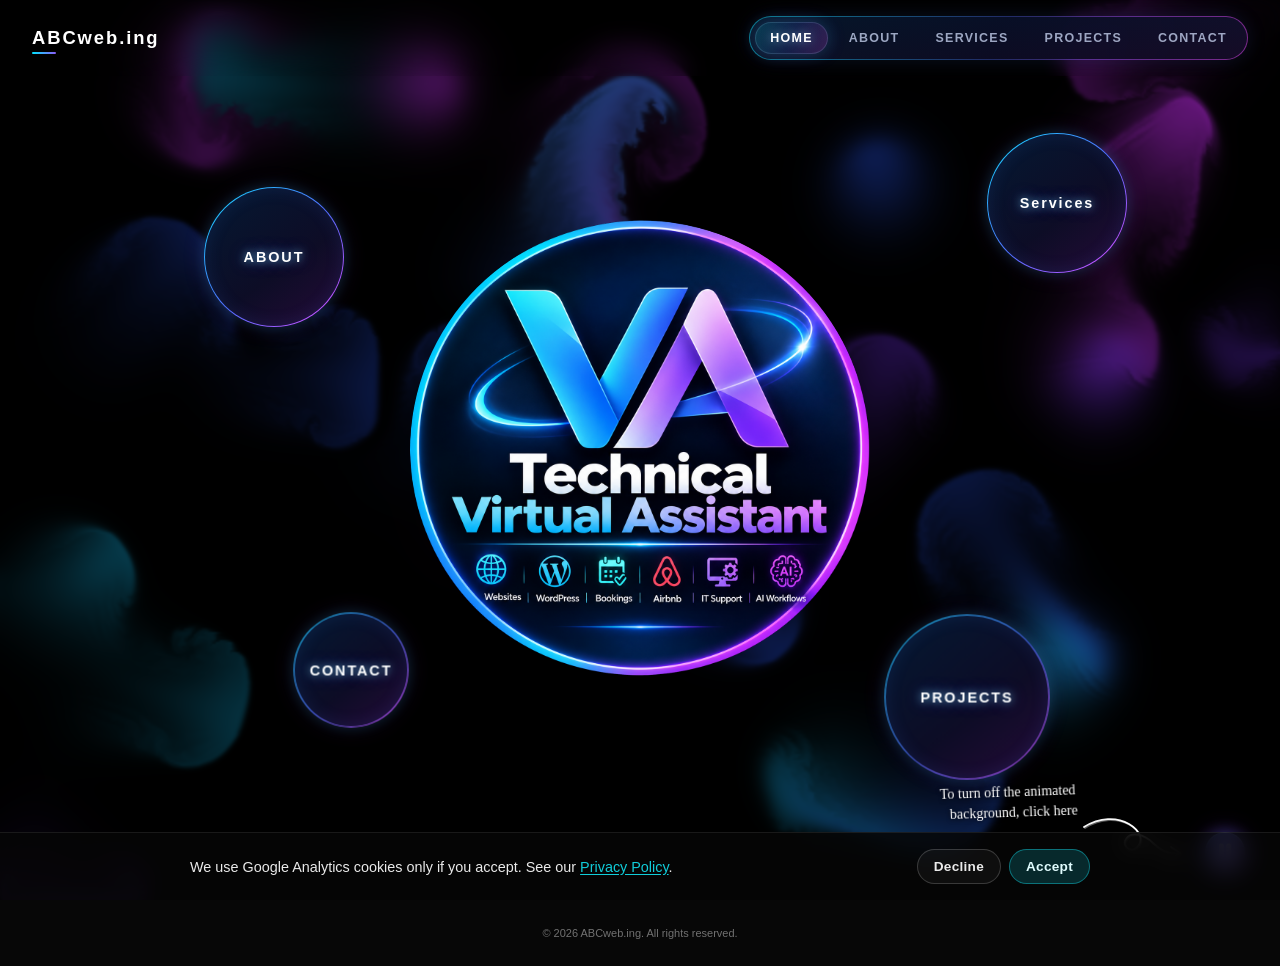
==== commit b8fd87de: "section display none" ====
--- a/index.html
+++ b/index.html
@@ -1700,7 +1700,7 @@
 
     </section>
 
-    <section id="about" class="about-section">
+    <section style="display:none;" id="about" class="about-section">
         <div class="about-section-content">
             <h2>About You</h2>
             <h3>You Run the Business. I'll Help You Make It Work Better.</h3>
@@ -1951,4 +1951,4 @@
 
 </body>
 
-</html>+</html>
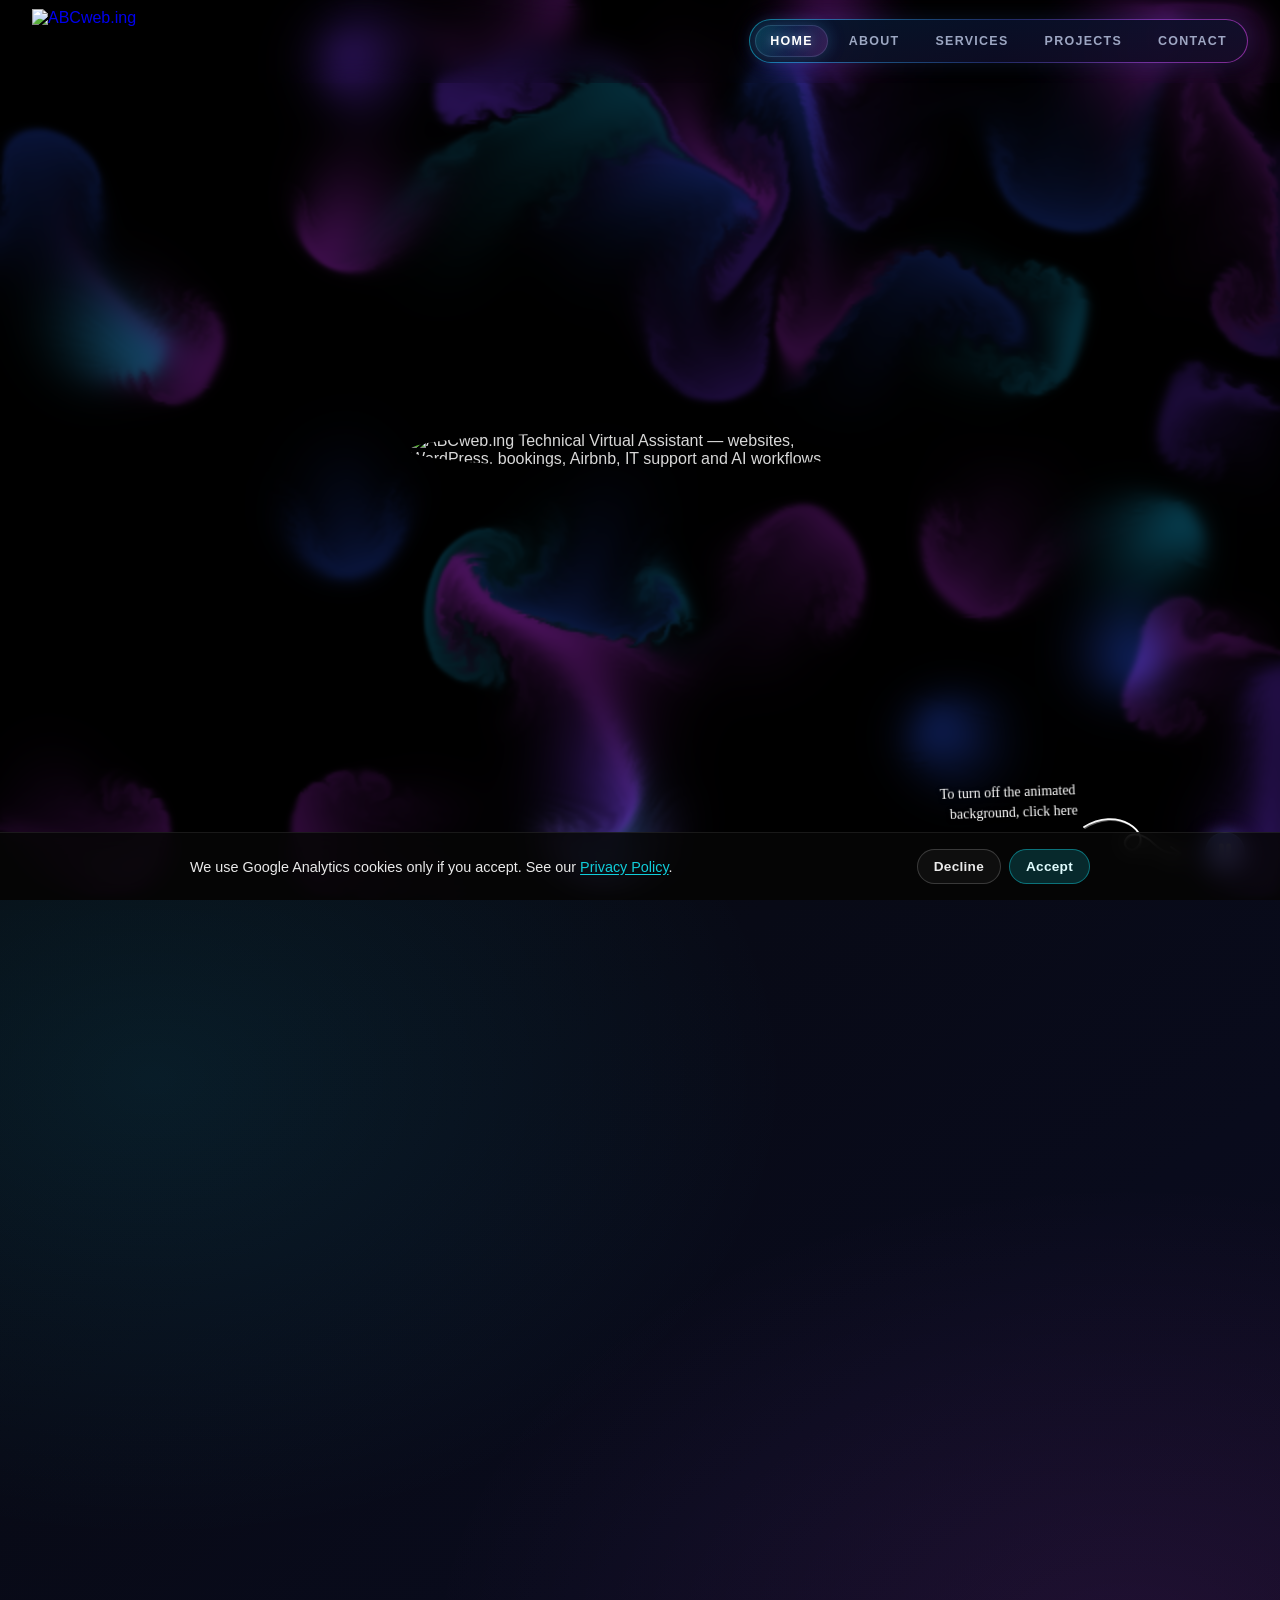
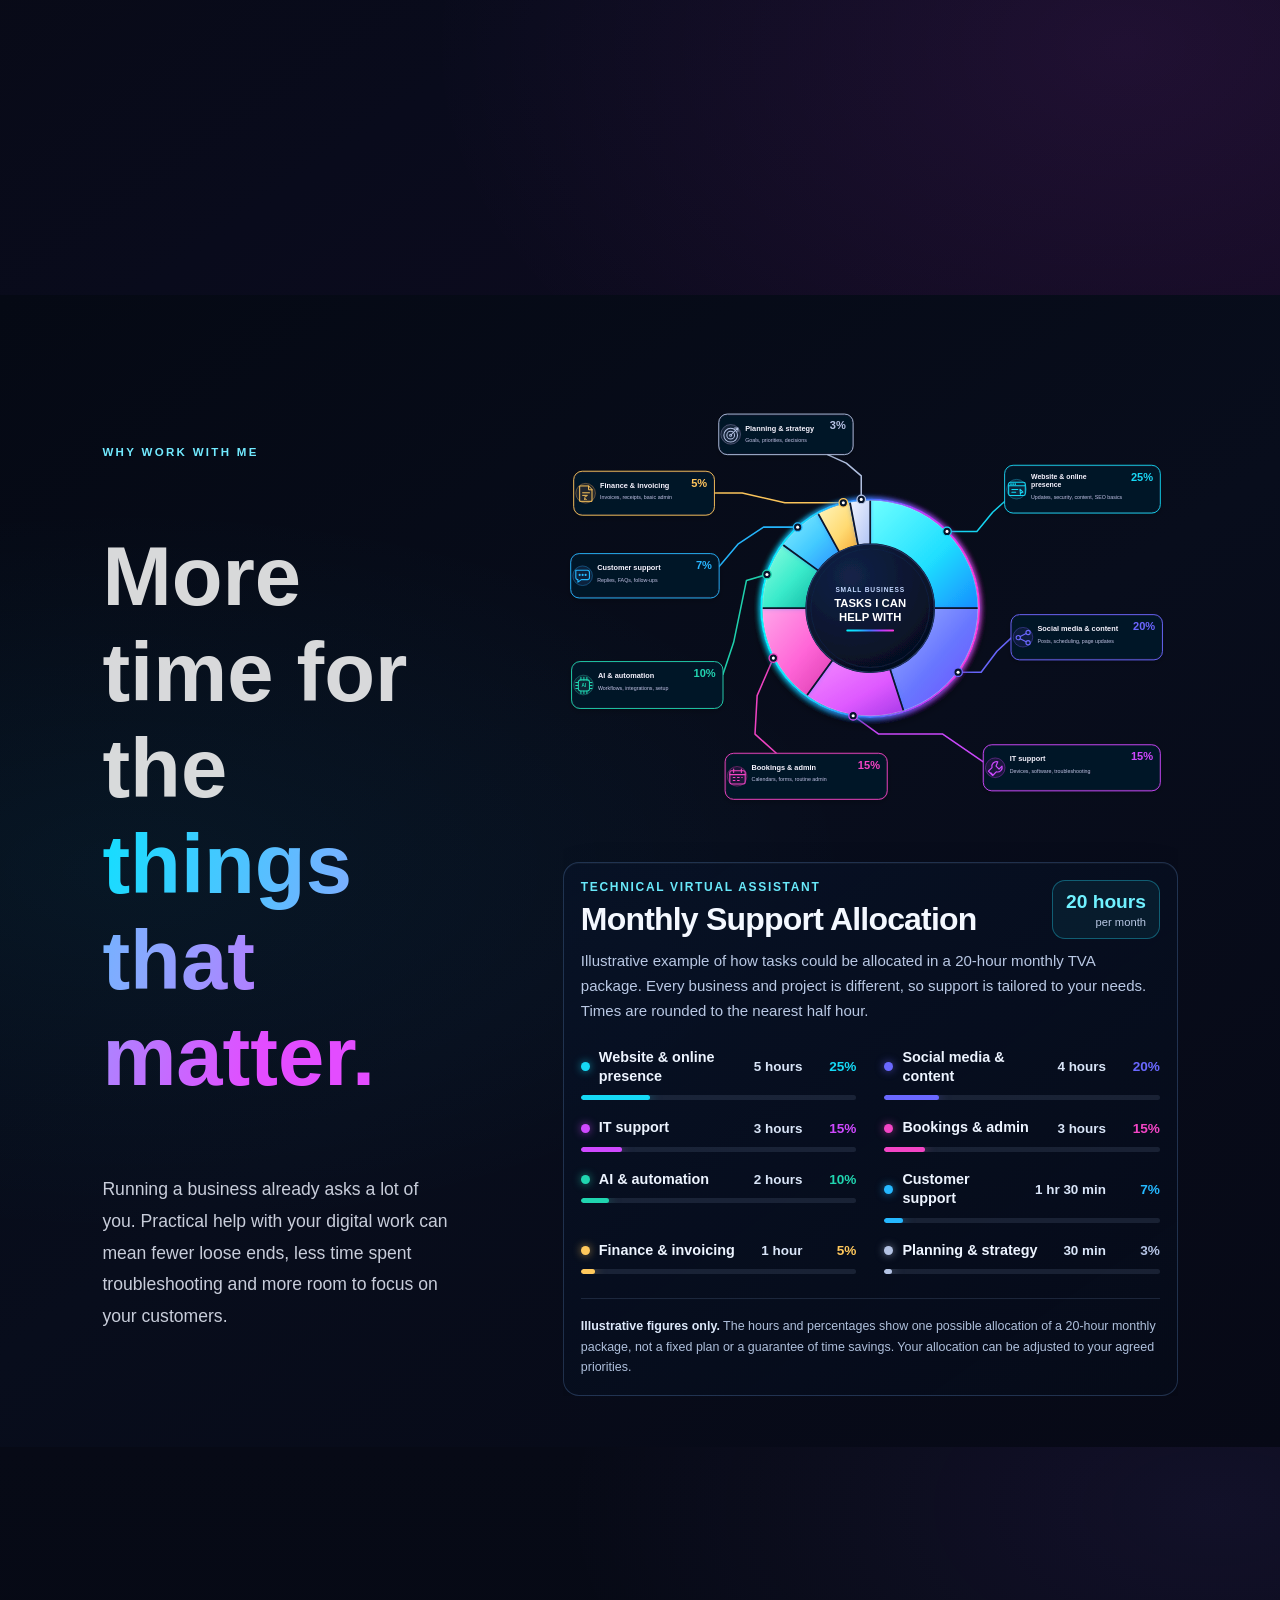
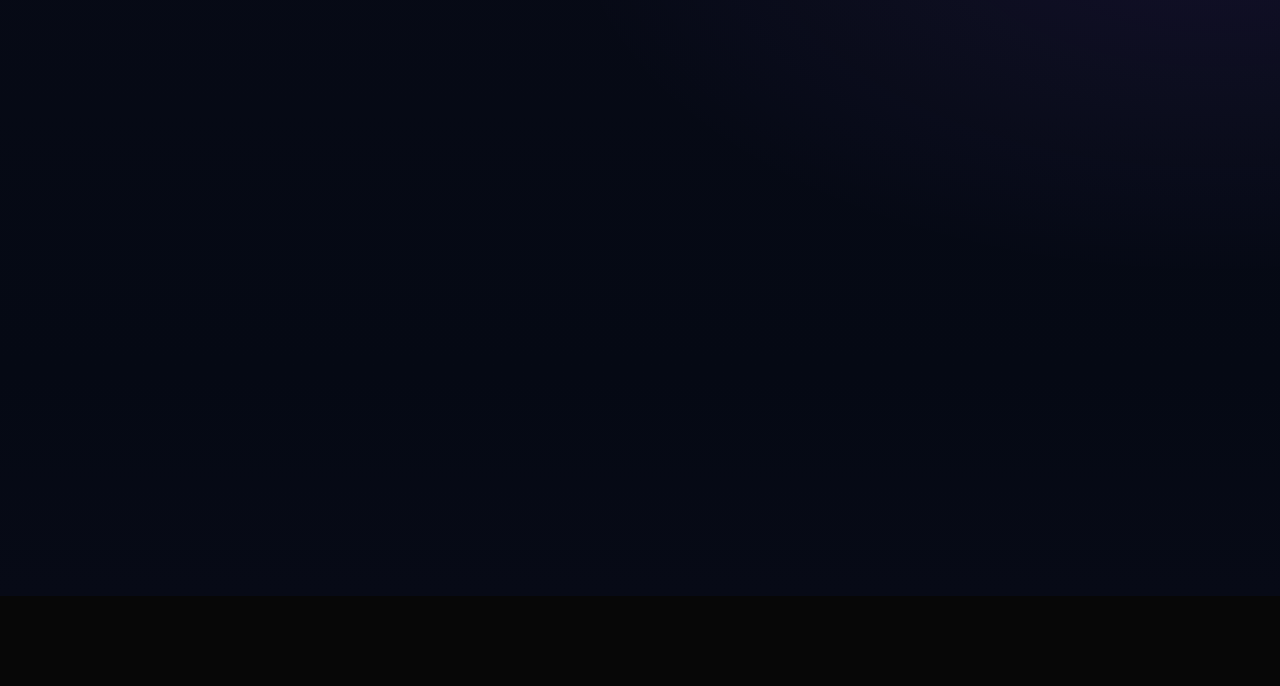
==== commit 3f1f3004: "Add files via upload" ====
--- a/index.html
+++ b/index.html
@@ -1,5 +1,5 @@
 <!DOCTYPE html>
-<html lang="en"> 
+<html lang="en" data-background-mode="static" data-background-controls="hidden">
 
 <head>
     <link rel="apple-touch-icon" href="images/favicon.png">
@@ -21,16 +21,6 @@
     <meta property="og:type" content="website">
     <meta property="og:url" content="https://abcweb.ing/">
     <meta name="twitter:card" content="summary_large_image">
-        <!-- Google tag (gtag.js) -->
-    <script async src="https://www.googletagmanager.com/gtag/js?id=G-PLR7KYV3RM"></script>
-    <script>
-    window.dataLayer = window.dataLayer || [];
-    function gtag(){dataLayer.push(arguments);}
-    gtag('js', new Date());
-
-    gtag('config', 'G-PLR7KYV3RM');
-    </script>
-
     <!-- Font Awesome -->
     <link rel="stylesheet"
         href="https://cdnjs.cloudflare.com/ajax/libs/font-awesome/6.5.2/css/all.min.css"
@@ -86,7 +76,7 @@
             justify-content: space-between;
             align-items: center;
 
-            padding: 1rem 2rem;
+            padding: 0.55rem 2rem;
 
             z-index: 1000;
         }
@@ -106,36 +96,22 @@
 
 
         .logo {
-            position: relative;
+            display: inline-flex;
+            align-items: center;
             text-decoration: none;
-            color: #fff;
-            font-size: 1.15rem;
-            font-weight: 700;
-            letter-spacing: 0.12rem;
-            white-space: nowrap;
-            transition: transform 300ms ease, text-shadow 300ms ease;
+            transition: transform 300ms ease, filter 300ms ease;
+        }
+
+        .logo img {
+            display: block;
+            width: 200px;
+            height: 65px;
+            object-fit: contain;
         }
 
         .logo:hover {
             transform: translateY(-1px);
-            text-shadow: 0 0 18px rgba(0,229,255,.35);
-        }
-
-        .logo::after {
-            content: "";
-            position: absolute;
-            left: 0;
-            bottom: -5px;
-            width: 24px;
-            height: 2px;
-            background: linear-gradient(90deg, #00e5ff, #8b5cf6);
-            border-radius: 10px;
-            transition: width 300ms cubic-bezier(.16,1,.3,1), box-shadow 300ms cubic-bezier(.16,1,.3,1);
-        }
-
-        .logo:hover::after {
-            width: 100%;
-            box-shadow: 0 0 12px rgba(0,229,255,.55);
+            filter: drop-shadow(0 0 10px rgba(0,229,255,.35));
         }
 
         .main-nav {
@@ -287,6 +263,12 @@
             overflow: hidden;
         }
 
+        html[data-background-mode="static"] .hero {
+            background:
+                radial-gradient(ellipse at 22% 28%, rgba(18, 223, 255, 0.2), transparent 42%),
+                radial-gradient(ellipse at 78% 72%, rgba(227, 76, 255, 0.18), transparent 44%),
+                linear-gradient(145deg, #070910, #090b1c 58%, #100a20);
+        }
 
         .hero::before {
             content: "";
@@ -306,6 +288,14 @@
             height: 100%;
             border: 0;
             z-index: 0;
+        }
+
+        html[data-background-mode="static"] .hero-background {
+            visibility: hidden;
+        }
+
+        html[data-background-mode="static"] .hero-content {
+            animation: none !important;
         }
 
 
@@ -344,20 +334,20 @@
             }
         }
 
-        @keyframes mobile-orbit-float {
-            0%,
-            100% {
-                transform: translate3d(0, 0, 0);
-            }
-
-            50% {
-                transform: translate3d(0, -5px, 0);
-            }
-        }
-
         @media (prefers-reduced-motion: reduce) {
+            .hero {
+                background:
+                    radial-gradient(ellipse at 22% 28%, rgba(18, 223, 255, 0.2), transparent 42%),
+                    radial-gradient(ellipse at 78% 72%, rgba(227, 76, 255, 0.18), transparent 44%),
+                    linear-gradient(145deg, #070910, #090b1c 58%, #100a20);
+            }
+
+            .hero-background {
+                visibility: hidden;
+            }
+
             .hero-content {
-                animation: none;
+                animation: none !important;
             }
 
             .hero-logo {
@@ -438,7 +428,7 @@
             }
         }
 
-
+        
 
         /* =========================================================
            stop / play button
@@ -450,6 +440,10 @@
             z-index: 4;
             width: 280px;
             height: 112px;
+        }
+
+        html[data-background-controls="hidden"] .animation-control-group {
+            display: none;
         }
 
         .animation-control-note {
@@ -536,7 +530,7 @@
 
             @media (max-width: 800px) {
                 .header {
-                    padding: 0.9rem 1.1rem;
+                    padding: 0.5rem 1.1rem;
                 }
 
                 .main-nav {
@@ -546,624 +540,11 @@
                 .menu-toggle {
                     display: flex;
                 }
-            }
-
-        }
-
-
-
-        /* =========================================================
-           SHARED CIRCLE STYLE AND ORBIT INTERACTIONS
-        ========================================================= */
-
-        .circle-orbit {
-            position: absolute;
-            z-index: 3;
-            width: 190px;
-            height: 190px;
-        }
-
-        .circle-card,
-        .service-orbit-center,
-        .orbit-child {
-            position: absolute;
-            display: flex;
-            align-items: center;
-            justify-content: center;
-            border: 1px solid rgba(255, 255, 255, 0);
-            border-radius: 50%;
-            color: #fff;
-            text-align: center;
-            text-decoration: none;
-            backdrop-filter: blur(14px) saturate(140%);
-            -webkit-backdrop-filter: blur(14px) saturate(140%);
-            box-shadow:
-                0 12px 36px rgba(0, 0, 0, 0.18),
-                inset 0 0 24px rgba(255, 255, 255, 0.04);
-            transition:
-                transform 550ms cubic-bezier(.16,1,.3,1),
-                background-color 300ms ease,
-                box-shadow 300ms ease;
-        }
-
-        .circle-card {
-            z-index: 2;
-            font-size: 0.9rem;
-            font-weight: 700;
-            letter-spacing: 0.12rem;
-            will-change: transform;
-        }
-
-        .about-orbit {
-            top: 18%;
-            left: 14%;
-            animation: float1 9s ease-in-out infinite;
-        }
-
-        .about-orbit .card-1 {
-            top: 50%;
-            left: 50%;
-            width: 140px;
-            height: 140px;
-            background: #00e5ff85;
-            transform: translate(-50%, -50%);
-        }
-
-        .about-orbit .card-1::after {
-            content: "Discover our approach";
-            position: absolute;
-            inset: 12px;
-            display: flex;
-            align-items: center;
-            justify-content: center;
-            color: #fff;
-            font-size: 0.85rem;
-            font-weight: 700;
-            letter-spacing: 0.01em;
-            line-height: 1.25;
-            text-align: center;
-            opacity: 0;
-            pointer-events: none;
-            transition: opacity 180ms ease;
-        }
-
-        .contact-orbit {
-            bottom: 15%;
-            left: 20%;
-            animation: float3 10s ease-in-out infinite;
-        }
-
-        .contact-orbit .card-3 {
-            top: 50%;
-            left: 50%;
-            width: 115px;
-            height: 115px;
-            background: rgba(24, 119, 242, 0.3);
-            transform: translate(-50%, -50%);
-        }
-
-        .contact-orbit .card-3::after {
-            content: "Get in touch";
-            position: absolute;
-            inset: 12px;
-            display: flex;
-            align-items: center;
-            justify-content: center;
-            color: #fff;
-            font-size: 0.85rem;
-            font-weight: 700;
-            letter-spacing: 0.01em;
-            line-height: 1.25;
-            text-align: center;
-            opacity: 0;
-            pointer-events: none;
-            transition: opacity 180ms ease;
-        }
-
-        .projects-orbit {
-            right: 17%;
-            bottom: 12%;
-            animation: float4 14s ease-in-out infinite;
-        }
-
-        .projects-orbit .card-4 {
-            top: 50%;
-            left: 50%;
-            width: 165px;
-            height: 165px;
-            background: rgba(255, 180, 0, 0.3);
-            transform: translate(-50%, -50%);
-        }
-
-        .projects-orbit .card-4::after {
-            content: "View our projects";
-            position: absolute;
-            inset: 14px;
-            display: flex;
-            align-items: center;
-            justify-content: center;
-            color: #fff;
-            font-size: 0.85rem;
-            font-weight: 700;
-            letter-spacing: 0.01em;
-            line-height: 1.25;
-            text-align: center;
-            opacity: 0;
-            pointer-events: none;
-            transition: opacity 180ms ease;
-        }
-
-        .services-orbit {
-            top: 12%;
-            right: 10%;
-            animation: float2 12s ease-in-out infinite;
-        }
-
-        .about-orbit .card-1:hover,
-        .about-orbit .card-1:focus-visible,
-        .about-orbit .card-1:focus {
-            transform: translate(-50%, -50%) scale(1.3);
-        }
-
-        .service-orbit-menu {
-            position: absolute;
-            top: 50%;
-            left: 50%;
-            display: grid;
-            width: min(34vw, 420px);
-            aspect-ratio: 1;
-            place-items: center;
-            transform: translate(-50%, -50%);
-        }
-
-        .service-orbit-center {
-            z-index: 2;
-            width: 140px;
-            aspect-ratio: 1;
-            background-color: rgba(255, 3, 129, 0.379);
-            font-size: 0.9rem;
-            font-weight: 700;
-            letter-spacing: 0.12rem;
-            position: relative;
-        }
-
-        .service-orbit-center::after {
-            content: "Explore our services";
-            position: absolute;
-            inset: 12px;
-            display: flex;
-            align-items: center;
-            justify-content: center;
-            color: #fff;
-            font-size: 0.85rem;
-            font-weight: 700;
-            letter-spacing: 0.01em;
-            line-height: 1.25;
-            text-align: center;
-            opacity: 0;
-            pointer-events: none;
-            transition: opacity 180ms ease;
-        }
-
-        .service-orbit-center:hover::after,
-        .service-orbit-center:focus-visible::after,
-        .service-orbit-center:focus::after {
-            opacity: 1;
-        }
-
-        .service-orbit-center:hover,
-        .service-orbit-center:focus-visible,
-        .service-orbit-center:focus {
-            color: transparent;
-        }
-
-        .orbit-child {
-            --x: 0px;
-            --y: 0px;
-            --size: 58px;
-            z-index: 1;
-            top: 50%;
-            left: 50%;
-            width: var(--size);
-            height: var(--size);
-            padding: 6px;
-            flex-direction: column;
-            gap: 4px;
-            background-color: var(--circle-color, rgba(255, 255, 255, 0.31));
-            font-size: 9px;
-            font-weight: 700;
-            line-height: 1.2;
-            letter-spacing: 0.015em;
-            text-shadow: 0 1px 3px rgba(0, 0, 0, 0.9);
-            opacity: 0;
-            pointer-events: none;
-            transform: translate(-50%, -50%) translate(0, 0) scale(0.25);
-            transition:
-                opacity 220ms ease var(--delay, 0ms),
-                transform 650ms cubic-bezier(.16,1,.3,1) var(--delay, 0ms),
-                background-color 250ms ease,
-                box-shadow 250ms ease;
-        }
-
-        .services-orbit .service-orbit-design {
-            --x: -115px;
-            --y: -90px;
-            --size: 62px;
-            --circle-color: rgba(244, 230, 198, 0.3);
-        }
-
-        .about-orbit .about-approach {
-            --x: -105px;
-            --y: -55px;
-            --size: 62px;
-            --circle-color: rgba(217, 241, 3, 0.3);
-            display: none;
-        }
-
-        .about-orbit .about-portfolio {
-            --x: 95px;
-            --y: -75px;
-            --size: 72px;
-            --circle-color: rgba(13, 217, 253, 0.3);
-        }
-
-        .about-orbit .about-pricing {
-            --x: 40px;
-            --y: 95px;
-            --size: 58px;
-            --circle-color: rgba(223, 14, 94, 0.3);
-        }
-
-        .services-orbit .service-orbit-development {
-            --x: 97.5px;
-            --y: -92.5px;
-            --size: 74px;
-            --circle-color: rgba(83, 255, 77, 0.3);
-        }
-
-        .services-orbit .service-orbit-seo {
-            --x: 130px;
-            --y: 27.5px;
-            --size: 63px;
-            --circle-color: rgba(236, 180, 10, 0.3);
-        }
-
-        .services-orbit .service-orbit-social {
-            --x: 52.5px;
-            --y: 115px;
-            --size: 58px;
-            --circle-color: rgba(136, 218, 22, 0.3);
-        }
-
-        .services-orbit .service-orbit-ai {
-            --x: -105px;
-            --y: 92.5px;
-            --size: 71px;
-            --circle-color: rgba(15, 93, 156, 0.3);
-        }
-
-        .projects-orbit .project-1 {
-            --x: -120px;
-            --y: 0px;
-            --size: 64px;
-            --circle-color: rgba(19, 243, 243, 0.3);
-        }
-
-        .projects-orbit .project-2 {
-            --x: -105px;
-            --y: 60px;
-            --size: 56px;
-            --circle-color: rgba(13, 217, 253, 0.3);
-        }
-
-        .projects-orbit .project-3 {
-            --x: -65px;
-            --y: 110px;
-            --size: 60px;
-            --circle-color: rgba(0, 255, 170, 0.3);
-        }
-
-        .projects-orbit .project-4 {
-            --x: 0px;
-            --y: 125px;
-            --size: 68px;
-            --circle-color: rgba(255, 70, 140, 0.3);
-        }
-
-        .contact-orbit .contact-1 {
-            --x: -105px;
-            --y: -105px;
-            --size: 54px;
-            --circle-color: rgba(24, 119, 242, 0.3);
-        }
-
-        .contact-orbit .contact-2 {
-            --x: -145px;
-            --y: -50px;
-            --size: 62px;
-            --circle-color: rgba(225, 48, 108, 0.3);
-        }
-
-        .contact-orbit .contact-3 {
-            --x: -155px;
-            --y: 15px;
-            --size: 50px;
-            --circle-color: rgba(255, 255, 255, 0.3);
-        }
-
-        .contact-orbit .contact-4 {
-            --x: -145px;
-            --y: 80px;
-            --size: 58px;
-            --circle-color: rgba(0, 180, 255, 0.3);
-        }
-
-        .contact-orbit .contact-5 {
-            --x: -105px;
-            --y: 135px;
-            --size: 66px;
-            --circle-color: rgba(37, 211, 102, 0.3);
-        }
-
-        .circle-card,
-        .service-orbit-center,
-        .orbit-child {
-            border: 1px solid transparent;
-            background:
-                linear-gradient(145deg, rgba(4, 17, 42, 0.96), rgba(10, 9, 29, 0.96) 58%, rgba(30, 8, 48, 0.96)) padding-box,
-                linear-gradient(135deg, #12dfff, #526dff 52%, #e34cff) border-box;
-            box-shadow:
-                0 0 14px rgba(18, 223, 255, 0.16),
-                0 0 24px rgba(183, 62, 255, 0.12),
-                inset 0 0 18px rgba(66, 125, 255, 0.12);
-        }
-
-        .about-orbit .card-1,
-        .services-orbit .service-orbit-center,
-        .contact-orbit .card-3,
-        .projects-orbit .card-4 {
-            background:
-                linear-gradient(145deg, rgba(4, 17, 42, 0.96), rgba(10, 9, 29, 0.96) 58%, rgba(30, 8, 48, 0.96)) padding-box,
-                linear-gradient(135deg, #12dfff, #526dff 52%, #e34cff) border-box;
-        }
-
-        .circle-card,
-        .service-orbit-center {
-            text-shadow:
-                0 0 8px rgba(117, 227, 255, 0.72),
-                0 0 18px rgba(117, 91, 255, 0.45);
-        }
-
-        .circle-orbit:hover .orbit-child,
-        .circle-orbit:focus-within .orbit-child,
-        .circle-orbit.active .orbit-child {
-            opacity: 0.9;
-            pointer-events: auto;
-            transform:
-                translate(-50%, -50%)
-                translate(var(--x), var(--y))
-                scale(1);
-        }
-
-        .circle-card:hover,
-        .circle-card:focus-visible,
-        .circle-card:focus,
-        .service-orbit-center:hover,
-        .service-orbit-center:focus-visible,
-        .service-orbit-center:focus {
-            z-index: 4;
-            box-shadow:
-                0 0 24px rgba(18, 223, 255, 0.48),
-                0 0 48px rgba(183, 62, 255, 0.36),
-                inset 0 0 24px rgba(80, 137, 255, 0.22);
-            transform: scale(1.3);
-        }
-
-        .contact-orbit .card-3:hover,
-        .contact-orbit .card-3:focus-visible,
-        .contact-orbit .card-3:focus,
-        .projects-orbit .card-4:hover,
-        .projects-orbit .card-4:focus-visible,
-        .projects-orbit .card-4:focus {
-            transform: translate(-50%, -50%) scale(1.3);
-        }
-
-        .projects-orbit .card-4:hover,
-        .projects-orbit .card-4:focus-visible,
-        .projects-orbit .card-4:focus {
-            color: transparent;
-        }
-
-        .about-orbit .card-1:hover,
-        .about-orbit .card-1:focus-visible,
-        .about-orbit .card-1:focus {
-            color: transparent;
-        }
-
-        .about-orbit .card-1:hover::after,
-        .about-orbit .card-1:focus-visible::after,
-        .about-orbit .card-1:focus::after {
-            opacity: 1;
-        }
-
-        .contact-orbit .card-3:hover,
-        .contact-orbit .card-3:focus-visible,
-        .contact-orbit .card-3:focus {
-            color: transparent;
-        }
-
-        .contact-orbit .card-3:hover::after,
-        .contact-orbit .card-3:focus-visible::after,
-        .contact-orbit .card-3:focus::after {
-            opacity: 1;
-        }
-
-        .projects-orbit .card-4:hover::after,
-        .projects-orbit .card-4:focus-visible::after,
-        .projects-orbit .card-4:focus::after {
-            opacity: 1;
-        }
-
-        .about-orbit.active .card-1,
-        .contact-orbit.active .card-3,
-        .projects-orbit.active .card-4 {
-            transform: translate(-50%, -50%) scale(1.3);
-            color: transparent;
-        }
-
-        .services-orbit.active .service-orbit-center {
-            transform: scale(1.3);
-            color: transparent;
-        }
-
-        .about-orbit.active .card-1::after,
-        .services-orbit.active .service-orbit-center::after,
-        .contact-orbit.active .card-3::after,
-        .projects-orbit.active .card-4::after {
-            opacity: 1;
-        }
-
-        .circle-orbit .orbit-child:hover,
-        .circle-orbit .orbit-child:focus-visible {
-            z-index: 5;
-            outline: none;
-            opacity: 0.9;
-            box-shadow:
-                0 0 20px rgba(18, 223, 255, 0.42),
-                0 0 36px rgba(183, 62, 255, 0.28),
-                inset 0 0 20px rgba(80, 137, 255, 0.2);
-            transform:
-                translate(-50%, -50%)
-                translate(var(--x), var(--y))
-                scale(1.7);
-        }
-
-        .about-orbit .card-1,
-        .services-orbit .service-orbit-center,
-        .contact-orbit .card-3,
-        .projects-orbit .card-4 {
-            box-shadow:
-                0 0 14px rgba(18, 223, 255, 0.16),
-                0 0 24px rgba(183, 62, 255, 0.12),
-                inset 0 0 18px rgba(66, 125, 255, 0.12);
-        }
-
-        .about-orbit .card-1:hover,
-        .about-orbit .card-1:focus-visible,
-        .about-orbit .card-1:focus,
-        .services-orbit .service-orbit-center:hover,
-        .services-orbit .service-orbit-center:focus-visible,
-        .services-orbit .service-orbit-center:focus,
-        .contact-orbit .card-3:hover,
-        .contact-orbit .card-3:focus-visible,
-        .contact-orbit .card-3:focus,
-        .projects-orbit .card-4:hover,
-        .projects-orbit .card-4:focus-visible,
-        .projects-orbit .card-4:focus {
-            box-shadow:
-                0 0 24px rgba(18, 223, 255, 0.48),
-                0 0 48px rgba(183, 62, 255, 0.36),
-                inset 0 0 24px rgba(80, 137, 255, 0.22);
-        }
-
-        .contact-orbit .orbit-child i {
-            font-size: 18px;
-            line-height: 1;
-        }
-
-
-        /* =========================================================
-           CONTACT ICONS
-        ========================================================= */
-
-       
-
-
-        /* =========================================================
-           FLOAT ANIMATIONS
-        ========================================================= */
-
-        @keyframes float1 {
-
-            0%,
-            100% {
-
-                transform:
-                    translate3d(0, 0, 0);
-            }
-
-            50% {
-
-                transform:
-                    translate3d(
-                        20px,
-                        -30px,
-                        0
-                    );
-            }
-        }
-
-        @keyframes float2 {
-
-            0%,
-            100% {
-
-                transform:
-                    translate3d(0, 0, 0);
-            }
-
-            50% {
-
-                transform:
-                    translate3d(
-                        -18px,
-                        18px,
-                        0
-                    );
-            }
-        }
-
-
-        @keyframes float3 {
-
-            0%,
-            100% {
-
-                transform:
-                    translate3d(0, 0, 0);
-            }
-
-            50% {
-
-                transform:
-                    translate3d(
-                        25px,
-                        -20px,
-                        0
-                    );
-            }
-        }
-
-
-        @keyframes float4 {
-
-            0%,
-            100% {
-
-                transform:
-                    translate3d(0, 0, 0);
-            }
-
-            50% {
-
-                transform:
-                    translate3d(
-                        -20px,
-                        -25px,
-                        0
-                    );
-            }
-        }
+
+            }
+
+        }
+
 
 
         /* =========================================================
@@ -1183,37 +564,6 @@
         ========================================================= */
 
         @media (max-width: 600px) {
-
-            .about-orbit .card-1:hover,
-            .about-orbit .card-1:focus-visible,
-            .about-orbit .card-1:focus,
-            .about-orbit.active .card-1,
-            .contact-orbit .card-3:hover,
-            .contact-orbit .card-3:focus-visible,
-            .contact-orbit .card-3:focus,
-            .contact-orbit.active .card-3,
-            .projects-orbit .card-4:hover,
-            .projects-orbit .card-4:focus-visible,
-            .projects-orbit .card-4:focus,
-            .projects-orbit.active .card-4 {
-                transform: translate(-50%, -50%) scale(1.15);
-            }
-
-            .services-orbit .service-orbit-center:hover,
-            .services-orbit .service-orbit-center:focus-visible,
-            .services-orbit .service-orbit-center:focus,
-            .services-orbit.active .service-orbit-center {
-                transform: scale(1.15);
-            }
-
-            .about-orbit .card-1::after,
-            .contact-orbit .card-3::after,
-            .projects-orbit .card-4::after,
-            .service-orbit-center::after {
-                inset: 8px;
-                font-size: 0.68rem;
-                line-height: 1.2;
-            }
 
             html,
             body {
@@ -1239,36 +589,8 @@
             .header {
 
                 padding:
-                    0.9rem 1rem;
-            }
-
-            .about-orbit {
-                top: 4%;
-                left: calc(25% - 95px);
-                animation: mobile-orbit-float 5.5s ease-in-out infinite;
-            }
-
-            .services-orbit {
-                top: 5%;
-                right: calc(25% - 95px);
-                animation: mobile-orbit-float 6s ease-in-out infinite -1.5s;
-            }
-
-            .contact-orbit {
-                bottom: 18%;
-                left: calc(25% - 80px);
-                animation: mobile-orbit-float 6.5s ease-in-out infinite -3s;
-            }
-
-            .projects-orbit {
-                right: calc(25% - 89px);
-                bottom: 25%;
-                animation: mobile-orbit-float 5.8s ease-in-out infinite -4.5s;
-            }
-
-
-
-
+                    0.5rem 1rem;
+            }
 
             .hero-content {
                 width: min(78vw, 70dvh, 360px);
@@ -1276,136 +598,926 @@
                 bottom: 50px;
             }
 
-
-            .service-orbit-menu {
-    
-                transform: translate(-50%, -50%);
-            }
-
-            .service-orbit-center {
-                width: 80px;
-                font-size: 0.8rem;
-            }
-
-            .services-orbit .service-orbit-design {
-                --x: -64.1px;
-                --y: -37px;
-            }
-
-            .services-orbit .service-orbit-development {
-                --x: 0px;
-                --y: -74px;
-            }
-
-            .services-orbit .service-orbit-seo {
-                --x: 64.1px;
-                --y: -37px;
-            }
-
-            .services-orbit .service-orbit-social {
-                --x: 64.1px;
-                --y: 37px;
-            }
-
-            .services-orbit .service-orbit-ai {
-                --x: -64.1px;
-                --y: 37px;
-            }
-
-            .about-orbit .card-1 {
-                width: 80px;
-                height: 80px;
-            }
-
-            .about-orbit .about-approach {
-                --x: -64.1px;
-                --y: 37px;
-            }
-
-            .about-orbit .about-portfolio {
-                --x: 64.1px;
-                --y: -37px;
-            }
-
-            .about-orbit .about-pricing {
-                --x: 0px;
-                --y: 74px;
-            }
-
-            .contact-orbit .card-3,
-            .projects-orbit .card-4 {
-                width: 90px;
-                height: 90px;
-            }
-
-            .orbit-child {
-                --size: 44px;
-                font-size: 8px;
-            }
-
-            .projects-orbit .project-1 {
-                --x: -64.1px;
-                --y: -37px;
-            }
-
-            .projects-orbit .project-2 {
-                --x: -64.1px;
-                --y: 37px;
-            }
-
-            .projects-orbit .project-3 {
-                --x: 0px;
-                --y: 74px;
-            }
-
-            .projects-orbit .project-4 {
-                --x: 64.1px;
-                --y: -37px;
-            }
-
-            .contact-orbit .contact-1 {
-                --x: -64.1px;
-                --y: -37px;
-            }
-
-            .contact-orbit .contact-2 {
-                --x: -64.1px;
-                --y: 37px;
-            }
-
-            .contact-orbit .contact-3 {
-                --x: 0px;
-                --y: 74px;
-            }
-
-            .contact-orbit .contact-4 {
-                --x: 64.1px;
-                --y: 37px;
-            }
-
-            .contact-orbit .contact-5 {
-                --x: 64.1px;
-                --y: -37px;
-            }
-
-            .circle-orbit .orbit-child {
-                --size: 44px;
-            }
-
-            .contact-orbit .orbit-child i {
-                font-size: 14px;
+        }
+
+        .home-services-section {
+            position: relative;
+            padding: 6rem 1.5rem;
+            overflow: hidden;
+            background:
+                radial-gradient(ellipse at 12% 18%, rgba(18, 223, 255, 0.09), transparent 40%),
+                radial-gradient(ellipse at 88% 75%, rgba(227, 76, 255, 0.09), transparent 44%),
+                linear-gradient(145deg, #070910, #090b1c 58%, #100a20);
+        }
+
+        .home-services-inner {
+            width: min(100%, 1120px);
+            margin: 0 auto;
+        }
+
+        .home-services-intro {
+            max-width: 760px;
+            margin: 0 auto 3rem;
+            text-align: center;
+        }
+
+        .home-services-eyebrow {
+            margin: 0 0 0.8rem;
+            color: #8cefff;
+            font-size: 0.78rem;
+            font-weight: 700;
+            letter-spacing: 0.18rem;
+            text-transform: uppercase;
+        }
+
+        .home-services-intro h2 {
+            margin: 0 0 1.2rem;
+            color: #e9faff;
+            font-size: clamp(2rem, 5vw, 3.25rem);
+            line-height: 1.15;
+            letter-spacing: 0.04rem;
+            text-shadow:
+                0 0 12px rgba(18, 223, 255, 0.35),
+                0 0 28px rgba(82, 109, 255, 0.22);
+        }
+
+        .home-services-intro .text-gradient {
+            color: #71eaff;
+            background: linear-gradient(105deg, #12dfff 0%, #8aa7ff 44%, #e34cff 82%, #12dfff 100%);
+            background-clip: text;
+            -webkit-text-fill-color: transparent;
+        }
+
+        .home-services-intro > p:last-child {
+            max-width: 680px;
+            margin: 0 auto;
+            color: rgba(241, 241, 241, 0.72);
+            font-size: clamp(1rem, 2vw, 1.12rem);
+            line-height: 1.8;
+        }
+
+        .home-services-grid {
+            display: grid;
+            grid-template-columns: repeat(3, minmax(0, 1fr));
+            gap: 1.2rem;
+        }
+
+        .home-service-card {
+            min-width: 0;
+            display: flex;
+            flex-direction: column;
+            align-items: flex-start;
+            padding: 1.65rem;
+            border: 1px solid transparent;
+            border-radius: 22px;
+            background:
+                linear-gradient(145deg, rgba(4, 17, 42, 0.91), rgba(10, 9, 29, 0.93) 58%, rgba(30, 8, 48, 0.91)) padding-box,
+                linear-gradient(135deg, rgba(18, 223, 255, 0.52), rgba(82, 109, 255, 0.32) 52%, rgba(227, 76, 255, 0.48)) border-box;
+            box-shadow:
+                0 0 16px rgba(18, 223, 255, 0.07),
+                0 0 24px rgba(183, 62, 255, 0.06),
+                inset 0 0 22px rgba(66, 125, 255, 0.035);
+            transition: transform 280ms ease, box-shadow 280ms ease;
+        }
+
+        .home-service-card:nth-child(3n + 1) {
+            --reveal-delay: 0ms;
+        }
+
+        .home-service-card:nth-child(3n + 2) {
+            --reveal-delay: 80ms;
+        }
+
+        .home-service-card:nth-child(3n) {
+            --reveal-delay: 160ms;
+        }
+
+        html.scroll-reveal-ready .home-service-card:not(.is-visible) {
+            opacity: 0;
+            transform: translateX(-64px);
+        }
+
+        html.scroll-reveal-ready .home-service-card:nth-child(even):not(.is-visible) {
+            transform: translateX(64px);
+        }
+
+        html.scroll-reveal-ready .home-service-card {
+            transition:
+                opacity 650ms ease var(--reveal-delay),
+                transform 650ms cubic-bezier(.16, 1, .3, 1) var(--reveal-delay),
+                box-shadow 280ms ease;
+        }
+
+        html.scroll-reveal-ready .home-service-card.is-visible {
+            opacity: 1;
+            transform: translateX(0);
+        }
+
+        .home-service-card:hover,
+        .home-service-card:focus-within {
+            transform: translateY(-5px);
+            box-shadow:
+                0 0 22px rgba(18, 223, 255, 0.15),
+                0 0 34px rgba(183, 62, 255, 0.12),
+                inset 0 0 24px rgba(66, 125, 255, 0.07);
+        }
+
+        .home-service-icon {
+            width: 46px;
+            height: 46px;
+            display: inline-flex;
+            align-items: center;
+            justify-content: center;
+            margin-bottom: 1.1rem;
+            border: 1px solid rgba(140, 239, 255, 0.28);
+            border-radius: 14px;
+            background: linear-gradient(135deg, rgba(18, 223, 255, 0.14), rgba(139, 92, 246, 0.18));
+            color: #8cefff;
+            box-shadow: 0 0 18px rgba(18, 223, 255, 0.08);
+            font-size: 1.1rem;
+        }
+
+        .home-service-card h3 {
+            margin: 0 0 0.8rem;
+            color: #f1f7ff;
+            font-size: 1.15rem;
+            line-height: 1.35;
+        }
+
+        .home-service-card p {
+            margin: 0;
+            color: rgba(241, 241, 241, 0.72);
+            font-size: 0.96rem;
+            line-height: 1.75;
+        }
+
+        .home-service-more {
+            padding: 0;
+            border: 0;
+            background: none;
+            color: #8cefff;
+            font: inherit;
+            font-weight: 700;
+            cursor: pointer;
+        }
+
+        .home-service-more:hover,
+        .home-service-more:focus-visible {
+            color: #fff;
+            text-decoration: underline;
+            text-underline-offset: 3px;
+            text-shadow: 0 0 12px rgba(18, 223, 255, 0.48);
+        }
+
+        @media (max-width: 900px) {
+            .home-services-grid {
+                grid-template-columns: repeat(2, minmax(0, 1fr));
+            }
+        }
+
+        @media (max-width: 800px) {
+            .home-service-card {
+                display: grid;
+                grid-template-columns: minmax(0, 1fr) 42px;
+                grid-template-areas:
+                    "title icon"
+                    "description description";
+                align-items: center;
+                column-gap: 0.75rem;
+            }
+
+            .home-service-card h3 {
+                grid-area: title;
+                margin: 0;
+            }
+
+            .home-service-icon {
+                grid-area: icon;
+                width: 42px;
+                height: 42px;
+                justify-self: end;
+                margin: 0;
+            }
+
+            .home-service-card p {
+                grid-area: description;
+                margin-top: 0.65rem;
+            }
+        }
+
+        @media (max-width: 600px) {
+            .home-services-section {
+                padding: 4.25rem 1rem;
+            }
+
+            .home-services-intro {
+                margin-bottom: 2rem;
+            }
+
+            .home-services-grid {
+                grid-template-columns: 1fr;
+                gap: 1rem;
+            }
+
+            .home-service-card {
+                padding: 1.35rem;
+                border-radius: 18px;
             }
         }
 
         @media (prefers-reduced-motion: reduce) {
-            .about-orbit,
-            .services-orbit,
-            .contact-orbit,
-            .projects-orbit {
-                animation: none;
-            }
-        }
-    </style>
+            .home-service-card {
+                transition: none !important;
+            }
+
+            html.scroll-reveal-ready .home-service-card:not(.is-visible) {
+                opacity: 1;
+                transform: none;
+            }
+
+            .home-service-card:hover,
+            .home-service-card:focus-within {
+                transform: none;
+            }
+        }
+
+        .text-gradient {
+            color: #71eaff;
+            background: linear-gradient(105deg, #12dfff 0%, #8aa7ff 44%, #e34cff 82%);
+            background-clip: text;
+            -webkit-text-fill-color: transparent;
+        }
+
+        .section-eyebrow {
+            margin: 0 0 0.8rem;
+            color: #72eaff;
+            font-size: 0.72rem;
+            line-height: 1.4;
+            font-weight: 800;
+            letter-spacing: 0.2em;
+            text-transform: uppercase;
+        }
+
+        .why-work-section,
+        .selected-projects-section {
+            padding: clamp(4.5rem, 8vw, 7.6rem);
+            background:
+                radial-gradient(ellipse at 10% 50%, rgba(18, 223, 255, 0.055), transparent 45%),
+                linear-gradient(145deg, #050914 0%, #080d1c 52%, #070916 100%);
+        }
+
+        .why-work-section {
+            padding-bottom: clamp(2rem, 4vw, 4rem);
+        }
+
+        .why-work-section,
+        .selected-projects-section {
+            overflow-x: clip;
+        }
+
+        .why-work-inner {
+            display: grid;
+            grid-template-columns: minmax(0, 1fr);
+            align-items: center;
+            gap: 2rem;
+            width: min(100%, 1900px);
+            margin: 0 auto;
+        }
+
+        .why-work-copy h2 {
+            font-size: clamp(5.2rem, 4.5vw, 3.55rem);
+            
+        }
+
+        .selected-projects-heading h2 {
+            margin: 0 0 1.2rem;
+            color: #f4f7ff;
+            font-size: clamp(2.2rem, 4.5vw, 3.55rem);
+            line-height: 1.05;
+            letter-spacing: -0.045em;
+        }
+
+        .why-work-lead {
+            max-width: 560px;
+            margin: 0 0 1rem;
+            color: rgba(237, 242, 255, 0.84);
+            font-size: clamp(1rem, 1.4vw, 1.1rem);
+            line-height: 1.8;
+        }
+
+        .why-work-supporting {
+            max-width: 540px;
+            margin: 0 0 1.9rem;
+            color: rgba(220, 230, 249, 0.72);
+            line-height: 1.8;
+            font-size: 0.96rem;
+        }
+
+        .why-work-section .why-work-chart {
+            width: 100%;
+            max-width: 1100px;
+            min-width: 0;
+            margin-inline: auto;
+            justify-self: end;
+        }
+
+        @media (min-width: 1100px) {
+            .why-work-inner {
+                grid-template-columns: minmax(0, 2fr) minmax(0, 3fr);
+                grid-template-rows: auto auto;
+                align-items: start;
+                column-gap: clamp(2rem, 4vw, 4rem);
+                row-gap: 0;
+            }
+            .why-work-copy h2 {
+            font-size: clamp(5.2rem, 4.5vw, 3.55rem);
+            
+        }
+            .why-work-copy {
+                grid-column: 1;
+                grid-row: 1;
+                align-self: center;
+                padding-right: 5vw;
+            }
+
+            .why-work-section .why-work-chart {
+                display: block;
+                grid-column: 2;
+                grid-row: 1;
+            }
+
+            .why-work-section .monthly-allocation {
+                grid-column: 1 / -1;
+                grid-row: 2;
+                justify-self: center;
+            }
+        }
+
+        .selected-projects-section {
+            padding-top: clamp(4.5rem, 7vw, 6.5rem);
+            padding-bottom: clamp(4.5rem, 7vw, 6.5rem);
+            background:
+                radial-gradient(ellipse at 95% 8%, rgba(139, 92, 246, 0.085), transparent 38%),
+                linear-gradient(180deg, #070a16, #050914 70%, #070a16);
+        }
+
+        .selected-projects-inner {
+            width: min(100%, 1180px);
+            margin: 0 auto;
+        }
+
+        .selected-projects-heading {
+            margin-bottom: 2rem;
+        }
+
+        .selected-projects-heading h2 {
+            margin-bottom: 0.6rem;
+        }
+
+        .selected-projects-heading > p:last-child {
+            max-width: 720px;
+            margin: 0;
+            color: rgba(228, 237, 255, 0.72);
+            line-height: 1.75;
+        }
+
+        .project-showcase-grid {
+            display: grid;
+            grid-template-columns: repeat(4, minmax(0, 1fr));
+            gap: 1rem;
+        }
+
+        .showcase-card {
+            min-width: 0;
+            overflow: hidden;
+            border: 1px solid rgba(75, 132, 255, 0.2);
+            border-radius: 17px;
+            background: linear-gradient(155deg, rgba(7, 17, 39, 0.96), rgba(6, 9, 25, 0.98));
+        }
+
+        .showcase-image {
+            display: block;
+            aspect-ratio: 1.5 / 1;
+        }
+
+        .showcase-image img {
+            display: block;
+            width: 100%;
+            height: 100%;
+            border: 0;
+            box-shadow: none;
+            filter: none;
+            object-fit: cover;
+            object-position: center;
+            transform: none;
+            transition: none;
+        }
+
+        .showcase-content {
+            display: flex;
+            flex-direction: column;
+            align-items: flex-start;
+            min-height: 0;
+            padding: 1.1rem 1rem 1.2rem;
+        }
+
+        .project-kicker {
+            margin: 0 0 0.5rem;
+            color: #81eaff;
+            font-size: 0.61rem;
+            font-weight: 800;
+            letter-spacing: 0.12em;
+            text-transform: uppercase;
+        }
+
+        .showcase-content h3 {
+            margin: 0 0 0.55rem;
+            color: #f2f5ff;
+            font-size: 1.07rem;
+            line-height: 1.3;
+        }
+
+        .showcase-content h3 span {
+            color: #9a8cff;
+        }
+
+        .showcase-content > p:not(.project-kicker) {
+            flex: 1;
+            margin: 0 0 0.9rem;
+            color: rgba(228, 237, 255, 0.7);
+            font-size: 0.81rem;
+            line-height: 1.65;
+        }
+
+        .project-tag-row {
+            display: flex;
+            flex-wrap: wrap;
+            gap: 0.35rem;
+            margin-bottom: 1rem;
+        }
+
+        .project-tag-row span {
+            padding: 0.3rem 0.48rem;
+            border: 1px solid rgba(128, 153, 255, 0.22);
+            border-radius: 999px;
+            background: rgba(85, 100, 190, 0.08);
+            color: rgba(225, 239, 255, 0.8);
+            font-size: 0.62rem;
+        }
+
+        .showcase-link {
+            display: inline-flex;
+            align-items: center;
+            gap: 0.5rem;
+            color: #8cefff;
+            font-size: 0.82rem;
+            font-weight: 800;
+            text-decoration: none;
+        }
+
+        .showcase-link:focus-visible,
+        .showcase-link:hover {
+            color: #fff;
+            text-decoration: underline;
+            text-underline-offset: 4px;
+        }
+
+        @media (max-width: 1050px) {
+            .project-showcase-grid {
+                grid-template-columns: repeat(2, minmax(0, 1fr));
+            }
+            .why-work-copy h2 {
+                font-size: clamp(3.2rem, 4.5vw, 3.55rem);
+            }
+            .showcase-content {
+                min-height: 0;
+            }
+        }
+
+        @media (max-width: 600px) {
+            .why-work-section,
+            .selected-projects-section {
+                padding-left: 1rem;
+                padding-right: 1rem;
+            }
+            .why-work-copy h2 {
+                font-size: clamp(3.2rem, 4.5vw, 3.55rem);
+            }
+            .project-showcase-grid {
+                grid-template-columns: 1fr;
+                gap: 1rem;
+            }
+
+            .showcase-content {
+                min-height: 0;
+            }
+
+        }
+
+        @media (prefers-reduced-motion: reduce) {
+            html {
+                scroll-behavior: auto;
+            }
+        }
+      .task-graphic {
+          width: 100%;
+          max-width: 1440px;
+          margin-inline: auto;
+          overflow-x: hidden;
+          overflow-y: hidden;
+          background: transparent;
+      }
+
+      .task-graphic svg {
+          display: block;
+          width: 100%;
+          height: auto;
+          min-width: 0;
+      }
+
+      .monthly-allocation {
+          --ma-text: #f4f8ff;
+          --ma-muted: #b9c8e4;
+          box-sizing: border-box;
+          width: min(calc(100% - 32px), 1050px);
+          margin: 30px auto 48px;
+          padding: clamp(20px, 3.5vw, 34px);
+          border: 1px solid rgba(102, 145, 205, 0.28);
+          border-radius: 24px;
+          color: var(--ma-text);
+          background: linear-gradient(145deg, rgba(7, 19, 41, 0.62), rgba(5, 12, 27, 0.48));
+          box-shadow: 0 18px 44px rgba(0, 0, 0, 0.12), inset 0 1px rgba(255, 255, 255, 0.035);
+      }
+
+      .monthly-allocation *,
+      .monthly-allocation *::before,
+      .monthly-allocation *::after {
+          box-sizing: border-box;
+      }
+
+      .monthly-allocation__header {
+          display: flex;
+          align-items: flex-start;
+          justify-content: space-between;
+          gap: 18px;
+          margin-bottom: 10px;
+      }
+
+      .monthly-allocation__eyebrow {
+          margin: 0 0 7px;
+          color: #69e9fa;
+          font-size: 0.75rem;
+          font-weight: 750;
+          letter-spacing: 0.14em;
+          text-transform: uppercase;
+      }
+
+      .monthly-allocation h2 {
+          margin: 0;
+          color: var(--ma-text);
+          font-size: clamp(1.45rem, 3vw, 2rem);
+          line-height: 1.15;
+          letter-spacing: -0.025em;
+      }
+
+      .monthly-allocation__total {
+          flex: 0 0 auto;
+          padding: 10px 13px;
+          border: 1px solid rgba(34, 211, 238, 0.36);
+          border-radius: 13px;
+          background: rgba(34, 211, 238, 0.07);
+          text-align: right;
+      }
+
+      .monthly-allocation__total strong,
+      .monthly-allocation__total span {
+          display: block;
+          white-space: nowrap;
+      }
+
+      .monthly-allocation__total strong {
+          color: #70f1ff;
+          font-size: 1.2rem;
+          line-height: 1.15;
+      }
+
+      .monthly-allocation__total span {
+          margin-top: 3px;
+          color: var(--ma-muted);
+          font-size: 0.7rem;
+      }
+
+      .monthly-allocation__intro {
+          max-width: 780px;
+          margin: 0 0 24px;
+          color: var(--ma-muted);
+          font-size: 0.94rem;
+          line-height: 1.65;
+      }
+
+      .monthly-allocation__items {
+          display: grid;
+          grid-template-columns: repeat(2, minmax(0, 1fr));
+          gap: 18px 28px;
+      }
+
+      .monthly-allocation__item {
+          min-width: 0;
+      }
+
+      html.page-scroll-reveal-ready .page-scroll-reveal {
+          opacity: 0;
+          transition: opacity 560ms ease, transform 700ms cubic-bezier(0.22, 0.68, 0, 1);
+      }
+
+      html.page-scroll-reveal-ready .page-scroll-reveal--left {
+          transform: translateX(-36px);
+      }
+
+      html.page-scroll-reveal-ready .page-scroll-reveal--right {
+          transform: translateX(36px);
+      }
+
+      html.page-scroll-reveal-ready .page-scroll-reveal--up {
+          transform: translateY(24px);
+      }
+
+      html.page-scroll-reveal-ready .page-scroll-reveal.is-scroll-visible {
+          opacity: 1;
+          transform: translate3d(0, 0, 0);
+      }
+
+      html.page-scroll-reveal-ready .project-showcase-grid .showcase-card:nth-child(2n) {
+          transition-delay: 80ms;
+      }
+
+      html.page-scroll-reveal-ready .project-showcase-grid .showcase-card:nth-child(3n) {
+          transition-delay: 150ms;
+      }
+
+      .monthly-allocation-reveal-ready .monthly-allocation__item {
+          opacity: 0;
+          transform: translateX(-72px);
+          transition: opacity 480ms ease, transform 680ms cubic-bezier(0.22, 0.68, 0, 1);
+      }
+
+      .monthly-allocation-reveal-ready .monthly-allocation__item:nth-child(even) {
+          transform: translateX(72px);
+      }
+
+      .monthly-allocation-reveal-ready .monthly-allocation.is-scroll-visible .monthly-allocation__item {
+          opacity: 1;
+          transform: translateX(0);
+      }
+
+      .monthly-allocation-reveal-ready .monthly-allocation__item:nth-child(1) { transition-delay: 0ms; }
+      .monthly-allocation-reveal-ready .monthly-allocation__item:nth-child(2) { transition-delay: 55ms; }
+      .monthly-allocation-reveal-ready .monthly-allocation__item:nth-child(3) { transition-delay: 110ms; }
+      .monthly-allocation-reveal-ready .monthly-allocation__item:nth-child(4) { transition-delay: 165ms; }
+      .monthly-allocation-reveal-ready .monthly-allocation__item:nth-child(5) { transition-delay: 220ms; }
+      .monthly-allocation-reveal-ready .monthly-allocation__item:nth-child(6) { transition-delay: 275ms; }
+      .monthly-allocation-reveal-ready .monthly-allocation__item:nth-child(7) { transition-delay: 330ms; }
+      .monthly-allocation-reveal-ready .monthly-allocation__item:nth-child(8) { transition-delay: 385ms; }
+
+      .monthly-allocation__row {
+          display: grid;
+          grid-template-columns: minmax(0, 1fr) auto auto;
+          align-items: center;
+          gap: 12px;
+          margin-bottom: 9px;
+      }
+
+      .monthly-allocation__name {
+          display: flex;
+          align-items: center;
+          gap: 9px;
+          min-width: 0;
+          color: #edf4ff;
+          font-size: 0.9rem;
+          font-weight: 620;
+          line-height: 1.35;
+      }
+
+      .monthly-allocation__dot {
+          flex: 0 0 9px;
+          width: 9px;
+          height: 9px;
+          border-radius: 50%;
+          background: var(--item-color);
+          box-shadow: 0 0 9px color-mix(in srgb, var(--item-color), transparent 36%);
+      }
+
+      .monthly-allocation__hours {
+          color: #d9e5f8;
+          font-size: 0.84rem;
+          font-weight: 650;
+          white-space: nowrap;
+          font-variant-numeric: tabular-nums;
+      }
+
+      .monthly-allocation__percent {
+          width: 42px;
+          color: var(--item-color);
+          font-size: 0.85rem;
+          font-weight: 800;
+          text-align: right;
+          font-variant-numeric: tabular-nums;
+      }
+
+      .monthly-allocation__track {
+          height: 5px;
+          overflow: hidden;
+          border-radius: 999px;
+          background: rgba(156, 180, 218, 0.13);
+      }
+
+      .monthly-allocation__bar {
+          width: var(--item-percent);
+          height: 100%;
+          border-radius: inherit;
+          background: var(--item-color);
+          box-shadow: 0 0 12px color-mix(in srgb, var(--item-color), transparent 42%);
+      }
+
+      .monthly-allocation__note {
+          margin: 24px 0 0;
+          padding-top: 17px;
+          border-top: 1px solid rgba(134, 164, 211, 0.17);
+          color: #aebfdb;
+          font-size: 0.78rem;
+          line-height: 1.65;
+      }
+
+      .monthly-allocation__note strong {
+          color: #dce8fa;
+          font-weight: 650;
+      }
+
+      @media (max-width: 680px) {
+          .monthly-allocation {
+              width: calc(100% - 22px);
+              margin-top: 20px;
+              padding: 20px 16px;
+              border-radius: 18px;
+          }
+
+          .monthly-allocation__header {
+              gap: 10px;
+          }
+
+          .monthly-allocation__items {
+              grid-template-columns: minmax(0, 1fr);
+              gap: 16px;
+          }
+
+          .monthly-allocation__intro {
+              margin-bottom: 20px;
+              font-size: 0.9rem;
+          }
+
+          .monthly-allocation__row {
+              gap: 8px;
+          }
+
+          .monthly-allocation__name {
+              font-size: 0.86rem;
+          }
+
+          .monthly-allocation__hours,
+          .monthly-allocation__percent {
+              font-size: 0.8rem;
+          }
+
+          .monthly-allocation__total {
+              padding: 8px 9px;
+          }
+
+          .monthly-allocation__total strong {
+              font-size: 1.05rem;
+          }
+      }
+
+      @media (min-width: 1100px) {
+          .why-work-section .why-work-chart svg {
+              width: 100%;
+              height: auto;
+          }
+
+          .why-work-section .monthly-allocation {
+              width: 100%;
+              height: auto;
+              max-width: 760px;
+              justify-self: center;
+              margin: 30px auto 0;
+              padding: clamp(16px, 1.3vw, 20px);
+              border-radius: 16px;
+          }
+      }
+
+      @media (prefers-reduced-motion: no-preference) {
+          .monthly-allocation__bar {
+              transform-origin: left center;
+              animation: monthlyAllocationGrow 0.7s cubic-bezier(0.2, 0.7, 0.2, 1) both;
+          }
+
+          @keyframes monthlyAllocationGrow {
+              from { transform: scaleX(0.6); opacity: 0.55; }
+              to { transform: scaleX(1); opacity: 1; }
+          }
+      }
+
+      /* Soft, task-coloured highlighting shared by each donut slice and its matching card. */
+  .task-slice, .task-card { cursor: pointer; outline: none; }
+  .task-slice {
+    transition: stroke-width 420ms cubic-bezier(.22,.61,.36,1), opacity 420ms ease, filter 420ms ease;
+  }
+  .task-card { transition: opacity 420ms ease, filter 420ms ease; }
+  .task-connector { transition: stroke-width 420ms ease, filter 420ms ease; }
+  .task-anchor > circle { transition: stroke 420ms ease, fill 420ms ease, stroke-width 420ms ease, filter 420ms ease; }
+  .task-expansion-connector { pointer-events: none; }
+  .task-card {
+    transition: opacity 320ms ease, filter 320ms ease;
+  }
+  .task-card.is-expanded {
+    filter: url(#chartShadow);
+    opacity: 1;
+    transition: none;
+  }
+  .task-card.is-expanded text {
+    font-size: 17px !important;
+    filter: none !important;
+    text-rendering: geometricPrecision;
+  }
+  .task-card.is-expanded text[font-size="26"] {
+    font-size: 24px !important;
+  }
+  .task-graphic svg.is-card-expanded .task-connector {
+    opacity: 0;
+    pointer-events: none;
+  }
+  .task-slice.is-active {
+    stroke: var(--task-color, #16D9F5) !important;
+    stroke-width: 5.4px !important;
+    animation: sliceColorPulse 2.8s ease-in-out infinite;
+  }
+  .task-card.is-active > rect:first-child {
+    stroke: var(--task-color, #16D9F5) !important;
+    stroke-width: 2.9px !important;
+    animation: cardColorPulse 2.8s ease-in-out infinite;
+  }
+  .task-card.is-active > rect:nth-child(2) {
+    stroke: var(--task-color, #16D9F5) !important;
+    stroke-opacity: .22 !important;
+  }
+  .task-card.is-active text {
+    filter: drop-shadow(0 0 2px var(--task-color, #16D9F5));
+  }
+  .task-connector.is-active {
+    stroke: var(--task-color, currentColor) !important;
+    stroke-width: 4.4px !important;
+    animation: connectorColorPulse 2.8s ease-in-out infinite;
+  }
+  .task-anchor.is-active > circle:first-child {
+    stroke: var(--task-color, #16D9F5) !important;
+    stroke-width: 3.5px !important;
+    filter: drop-shadow(0 0 4px var(--task-color, #16D9F5));
+  }
+  .task-anchor.is-active > circle:last-child {
+    fill: var(--task-color, #16D9F5) !important;
+    filter: drop-shadow(0 0 3px var(--task-color, #16D9F5));
+  }
+  .task-slice:focus-visible {
+    stroke: var(--task-color, #16D9F5) !important;
+    stroke-width: 5.8px !important;
+  }
+  .task-card:focus-visible > rect:first-child {
+    stroke: var(--task-color, #16D9F5) !important;
+    stroke-width: 3px !important;
+  }
+  .task-card.is-expanded > rect:first-child {
+    stroke: url(#taskCardBorderGradient) !important;
+    stroke-width: 1px !important;
+    animation: none !important;
+  }
+
+  @keyframes sliceColorPulse {
+    0%, 100% { filter: drop-shadow(0 0 2px var(--task-color)) drop-shadow(0 0 4px var(--task-color)); }
+    50% { filter: drop-shadow(0 0 3px var(--task-color)) drop-shadow(0 0 8px var(--task-color)); }
+  }
+  @keyframes cardColorPulse {
+    0%, 100% { stroke-opacity: .78; filter: drop-shadow(0 0 1px var(--task-color)); }
+    50% { stroke-opacity: 1; filter: drop-shadow(0 0 4px var(--task-color)); }
+  }
+  @keyframes connectorColorPulse {
+    0%, 100% { filter: drop-shadow(0 0 1px var(--task-color)); }
+    50% { filter: drop-shadow(0 0 4px var(--task-color)); }
+  }
+  @media (prefers-reduced-motion: reduce) {
+    .task-slice, .task-card, .task-connector, .task-anchor > circle { transition: none; }
+    .task-slice.is-active, .task-card.is-active > rect:first-child, .task-connector.is-active { animation: none; }
+  }
+
+        </style>
 
 </head>
 
@@ -1417,7 +1529,9 @@
 
     <header class="header">
         <div class="header-inner">
-            <a href="https://abcweb.ing" class="logo">ABCweb.ing</a>
+            <a href="https://abcweb.ing" class="logo" aria-label="ABCweb.ing home">
+                <img src="images/ABC%20logo.png" alt="ABCweb.ing">
+            </a>
 
             <nav class="main-nav" aria-label="Main navigation">
                 <a href="https://abcweb.ing/" class="active" aria-current="page">Home</a>
@@ -1459,217 +1573,14 @@
 
 
         <!-- =====================================================
-             ABOUT
-        ===================================================== -->
-
-        <div class="circle-orbit about-orbit">
-            <a href="about.html" class="circle-card card-1">
-                <span>ABOUT</span>
-            </a>
-            <a href="pristup.html" class="orbit-child about-approach" style="--delay: 0ms">
-                Approach
-            </a>
-            <a href="portfolio.html" class="orbit-child about-portfolio" style="display: none; --delay: 45ms">
-                Portfolio
-            </a>
-            <a href="cennik.html" class="orbit-child about-pricing" style="display: none; --delay: 90ms">
-                Pricing
-            </a>
-        </div>
-
-
-        <!-- =====================================================
-             SERVICES
-        ===================================================== -->
-
-        <div class="circle-orbit services-orbit">
-
-            <nav class="service-orbit-menu" aria-label="Services">
-                <a href="services.html" class="service-orbit-center">
-                    Services
-                </a>
-                <a href="design.html" class="orbit-child service-orbit-design" style="--delay: 0ms">
-                    Design
-                </a>
-                <a href="development.html" class="orbit-child service-orbit-development" style="--delay: 35ms">
-                    Development
-                </a>
-                <a href="seo.html" class="orbit-child service-orbit-seo" style="--delay: 70ms">
-                    SEO
-                </a>
-                <a href="services.html" class="orbit-child service-orbit-social" style="--delay: 105ms">
-                    Social Media
-                </a>
-                <a href="AI.html" class="orbit-child service-orbit-ai" style="--delay: 140ms">
-                    AI implementation
-                </a>
-            </nav>
-
-        </div>
-
-
-        <!-- =====================================================
-             CONTACT
-        ===================================================== -->
-
-        <div class="circle-orbit contact-orbit">
-
-
-            <a
-                href="contact.html"
-                class="circle-card card-3">
-
-                <span>
-                    CONTACT
-                </span>
-
-            </a>
-
-
-            <!-- FACEBOOK -->
-
-            <a
-                href="#"
-                class="orbit-child contact-1"
-                aria-label="Facebook">
-
-                <i class="fab fa-facebook-f"></i>
-
-            </a>
-
-
-            <!-- INSTAGRAM -->
-
-            <a
-                href="#"
-                class="orbit-child contact-2"
-                aria-label="Instagram">
-
-                <i class="fab fa-instagram"></i>
-
-            </a>
-
-
-            <!-- EMAIL -->
-
-            <a
-                href="mailto:info@abcweb.ing"
-                class="orbit-child contact-3"
-                aria-label="Email">
-
-                <i class="fas fa-envelope"></i>
-
-            </a>
-
-
-            <!-- TELEPHONE -->
-
-            <a
-                href="tel:+44748608115"
-                class="orbit-child contact-4"
-                aria-label="Telephone">
-
-                <i class="fas fa-phone"></i>
-
-            </a>
-
-
-            <!-- WHATSAPP -->
-
-            <a
-                href="https://wa.me/44748608115"
-                class="orbit-child contact-5"
-                target="_blank"
-                rel="noopener"
-                aria-label="WhatsApp">
-
-                <i class="fab fa-whatsapp"></i>
-
-            </a>
-
-
-        </div>
-
-
-        <!-- =====================================================
-             PROJECTS
-        ===================================================== -->
-
-        <div class="circle-orbit projects-orbit">
-
-
-            <a
-                href="projects.html"
-                class="circle-card card-4">
-
-                <span>
-                    PROJECTS
-                </span>
-
-            </a>
-
-
-            <!-- TATICLEAN -->
-
-            <a
-                href="https://taticlean.co.uk"
-                class="orbit-child project-1"
-                target="_blank"
-                rel="noopener">
-
-                TATICLEAN
-
-            </a>
-
-
-            <!-- ABCTIP -->
-
-            <a
-                href="https://abctip.sk"
-                class="orbit-child project-2"
-                target="_blank"
-                rel="noopener">
-
-                ABCTIP
-
-            </a>
-
-
-            <!-- KELTEX -->
-
-            <a
-                href="https://keltex.sk"
-                class="orbit-child project-3"
-                target="_blank"
-                rel="noopener">
-
-                KELTEX
-
-            </a>
-
-
-            <!-- WRAP & ROLL -->
-
-            <a
-                href="https://tryndalex.github.io/WrapAndRoll/"
-                class="orbit-child project-4">
-
-                WRAP&ROLL
-
-            </a>
-
-
-        </div>
-
-        <!-- =====================================================
              HERO CONTENT
         ===================================================== -->
 
-        <div class="hero-content">
+        <div class="hero-content page-scroll-reveal page-scroll-reveal--up">
             <img
                 class="hero-logo"
-                src="images/Neon%20Virtual%20Assistant%20VA%20Badge.png"
-                alt="Neon Virtual Assistant — websites, WordPress, bookings, Airbnb, IT support and AI workflows">
+                src="images/logova.png"
+                alt="ABCweb.ing Technical Virtual Assistant — websites, WordPress, bookings, Airbnb, IT support and AI workflows">
         </div>
 
 
@@ -1693,30 +1604,309 @@
                 id="animationControl"
                 class="animation-control"
                 type="button"
-                aria-label="Pause animation">
-                <i class="fas fa-pause"></i>
+                aria-label="Play animation">
+                <i class="fas fa-play"></i>
             </button>
         </div>
 
     </section>
 
-    <section style="display:none;" id="about" class="about-section">
-        <div class="about-section-content">
-            <h2>About You</h2>
-            <h3>You Run the Business. I'll Help You Make It Work Better.</h3>
-            <p>
-                Running a business takes time, energy and the right technology. I help small business owners, 
-                entrepreneurs, local service providers and property managers simplify their 
-                daily operations through professional websites, 
-                technical support and virtual assistance.
-            </p>
-            <img src="images/Neon Virtual Assistant VA Badge.png" style="width: 150px; height: 150px;" alt="">
-            <p>Whether you need a new website, WordPress support, booking management, IT solutions or smarter AI-powered workflows,
-                 I'll help you spend less 
-                time on technical tasks and more time growing your business.
-            </p>
-            <span>Find out how I can help your business.</span> <br>
-            <br><a href="about.html" style="color: #00e5ff;">Explore My Services →</a>
+    <section id="services" class="home-services-section" aria-labelledby="home-services-title">
+        <div class="home-services-inner">
+            <div class="home-services-intro page-scroll-reveal page-scroll-reveal--up">
+                <p class="home-services-eyebrow">Services / Digital support</p>
+                <h2 id="home-services-title">How I Can Help Your <span class="text-gradient">Business</span></h2>
+                <p>
+                    Practical digital support to help you grow, stay organised and focus on what matters.
+                    From your website to the everyday tasks behind your business, get help that fits your needs.
+                </p>
+            </div>
+
+            <div class="home-services-grid">
+                <article class="home-service-card">
+                    <span class="home-service-icon" aria-hidden="true"><i class="fas fa-code"></i></span>
+                    <h3>Web Development</h3>
+                    <p><span>Need a website that looks professional and works across devices? I create modern,</span><span hidden> responsive websites that present your business clearly and help turn visitors into enquiries.</span> <button class="home-service-more" type="button" aria-expanded="false">... more</button></p>
+                </article>
+
+                <article class="home-service-card">
+                    <span class="home-service-icon" aria-hidden="true"><i class="fas fa-chart-line"></i></span>
+                    <h3>SEO &amp; Social Media</h3>
+                    <p><span>Want to be easier to find online? I help improve on-page and local SEO</span><span hidden>, strengthen website content and support a more consistent social media presence.</span> <button class="home-service-more" type="button" aria-expanded="false">... more</button></p>
+                </article>
+
+                <article class="home-service-card">
+                    <span class="home-service-icon" aria-hidden="true"><i class="fas fa-screwdriver-wrench"></i></span>
+                    <h3>Website Management</h3>
+                    <p><span>Already have a website? Get help with content updates, routine</span><span hidden> maintenance, troubleshooting and improvements, without having to manage every detail yourself.</span> <button class="home-service-more" type="button" aria-expanded="false">... more</button></p>
+                </article>
+
+                <article class="home-service-card">
+                    <span class="home-service-icon" aria-hidden="true"><i class="fas fa-list-check"></i></span>
+                    <h3>Virtual Assistant</h3>
+                    <p><span>Need an extra pair of hands? Get help with online research, organising information, routine</span><span hidden> administration and other agreed tasks that take time away from your priorities.</span> <button class="home-service-more" type="button" aria-expanded="false">... more</button></p>
+                </article>
+
+                <article class="home-service-card">
+                    <span class="home-service-icon" aria-hidden="true"><i class="fas fa-laptop-code"></i></span>
+                    <h3>Technical Virtual Assistant</h3>
+                    <p><span>Get practical help with website platforms, booking systems, software setup</span><span hidden>, integrations and technical tasks that are slowing your business down.</span> <button class="home-service-more" type="button" aria-expanded="false">... more</button></p>
+                </article>
+
+                <article class="home-service-card">
+                    <span class="home-service-icon" aria-hidden="true"><i class="fas fa-house-chimney"></i></span>
+                    <h3>Airbnb &amp; Rental Support</h3>
+                    <p><span>Spend less time on the digital side of hosting. Get help with listing</span><span hidden> updates, guest communication, booking administration and other routine online tasks.</span> <button class="home-service-more" type="button" aria-expanded="false">... more</button></p>
+                </article>
+            </div>
+        </div>
+    </section>
+
+    <section class="why-work-section" aria-labelledby="why-work-title">
+        <div class="why-work-inner">
+            <div class="why-work-copy page-scroll-reveal page-scroll-reveal--left">
+                <p class="section-eyebrow">Why work with me</p>
+                <h2 id="why-work-title">More time for the <span class="text-gradient">things that matter.</span></h2>
+                <p class="why-work-lead">
+                    Running a business already asks a lot of you. Practical help with your digital work can mean fewer loose ends, less time spent troubleshooting and more room to focus on your customers.
+                </p>
+                
+
+            </div>
+
+            <div class="why-work-chart task-graphic page-scroll-reveal page-scroll-reveal--right" aria-label="Small business tasks chart">
+                <svg xmlns="http://www.w3.org/2000/svg" xmlns:xlink="http://www.w3.org/1999/xlink" viewBox="0 0 1440 1020" role="group" aria-labelledby="graphic-title graphic-desc" aria-label="Interactive small business tasks chart">
+<title id="graphic-title">Small business tasks a Technical Virtual Assistant can help with</title>
+<desc id="graphic-desc">A neon cyan-to-magenta donut chart with eight business task categories and percentage shares, styled to match the supplied VA logo. The percentages are examples, not universal industry statistics.</desc>
+<defs>
+  <linearGradient id="rim" x1="0%" y1="50%" x2="100%" y2="50%"><stop offset="0" stop-color="#00F5FF"/><stop offset="0.24" stop-color="#17CFFF"/><stop offset="0.48" stop-color="#397BFF"/><stop offset="0.72" stop-color="#B23CFF"/><stop offset="1" stop-color="#FF36D9"/></linearGradient>
+  <radialGradient id="hole" cx="35%" cy="25%" r="90%"><stop offset="0" stop-color="#132348"/><stop offset="0.68" stop-color="#081329"/><stop offset="1" stop-color="#030917"/></radialGradient>
+  <radialGradient id="halo"><stop offset="0" stop-color="#176BFF" stop-opacity="0.16"/><stop offset="0.62" stop-color="#593CFF" stop-opacity="0.07"/><stop offset="1" stop-color="#030917" stop-opacity="0"/></radialGradient>
+  <filter id="softGlow" x="-35%" y="-35%" width="170%" height="170%"><feGaussianBlur stdDeviation="13"/></filter>
+  <filter id="ringBloom" x="-30%" y="-30%" width="160%" height="160%"><feGaussianBlur stdDeviation="5.5"/></filter>
+  <filter id="segmentBloom" x="-18%" y="-18%" width="136%" height="136%"><feGaussianBlur in="SourceAlpha" stdDeviation="5" result="blurAlpha"/><feFlood flood-color="#3C7CFF" flood-opacity="0.42" result="glowColor"/><feComposite in="glowColor" in2="blurAlpha" operator="in" result="glow"/><feMerge><feMergeNode in="glow"/><feMergeNode in="SourceGraphic"/></feMerge></filter>
+  <filter id="chartShadow" x="-30%" y="-30%" width="160%" height="160%"><feDropShadow dx="0" dy="11" stdDeviation="11" flood-color="#030817" flood-opacity="0.43"/></filter>
+  <filter id="cardShadow" x="-25%" y="-25%" width="150%" height="150%"><feDropShadow dx="0" dy="5" stdDeviation="7" flood-color="#020716" flood-opacity="0.22"/></filter>
+  <linearGradient id="g-website" x1="0" y1="0" x2="1" y2="1"><stop offset="0" stop-color="#70FFFF"/><stop offset="0.56" stop-color="#20DFFF"/><stop offset="1" stop-color="#168CFF"/></linearGradient>
+  <linearGradient id="g-social" x1="0" y1="0" x2="1" y2="1"><stop offset="0" stop-color="#9DB4FF"/><stop offset="0.52" stop-color="#6876FF"/><stop offset="1" stop-color="#714AFF"/></linearGradient>
+  <linearGradient id="g-it" x1="0" y1="0" x2="1" y2="1"><stop offset="0" stop-color="#F58AFF"/><stop offset="0.6" stop-color="#DE59FF"/><stop offset="1" stop-color="#A538E8"/></linearGradient>
+  <linearGradient id="g-bookings" x1="0" y1="0" x2="1" y2="1"><stop offset="0" stop-color="#FFA6E9"/><stop offset="0.55" stop-color="#FF65D7"/><stop offset="1" stop-color="#D83AAE"/></linearGradient>
+  <linearGradient id="g-automation" x1="0" y1="0" x2="1" y2="1"><stop offset="0" stop-color="#91FFE1"/><stop offset="0.55" stop-color="#3AEBCB"/><stop offset="1" stop-color="#10B6A2"/></linearGradient>
+  <linearGradient id="g-customer" x1="0" y1="0" x2="1" y2="1"><stop offset="0" stop-color="#8AF0FF"/><stop offset="0.55" stop-color="#43CAFF"/><stop offset="1" stop-color="#288EFF"/></linearGradient>
+  <linearGradient id="g-finance" x1="0" y1="0" x2="1" y2="1"><stop offset="0" stop-color="#FFF7C2"/><stop offset="0.6" stop-color="#FFDA72"/><stop offset="1" stop-color="#F5A936"/></linearGradient>
+  <linearGradient id="g-planning" x1="0" y1="0" x2="1" y2="1"><stop offset="0" stop-color="#F3F5FF"/><stop offset="1" stop-color="#B0C4F4"/></linearGradient>
+
+  <filter id="activeSegmentGlow" x="-45%" y="-45%" width="190%" height="190%">
+    <feGaussianBlur in="SourceAlpha" stdDeviation="7" result="blur"/>
+    <feFlood flood-color="#FFFFFF" flood-opacity="0.78" result="glowColor"/>
+    <feComposite in="glowColor" in2="blur" operator="in" result="glow"/>
+    <feMerge><feMergeNode in="glow"/><feMergeNode in="SourceGraphic"/></feMerge>
+  </filter>
+  <filter id="activeOutlineGlow" x="-30%" y="-45%" width="160%" height="190%">
+    <feGaussianBlur in="SourceAlpha" stdDeviation="4" result="blur"/>
+    <feFlood flood-color="#FFFFFF" flood-opacity="0.8" result="glowColor"/>
+    <feComposite in="glowColor" in2="blur" operator="in" result="glow"/>
+    <feMerge><feMergeNode in="glow"/><feMergeNode in="SourceGraphic"/></feMerge>
+  </filter>
+  <linearGradient id="taskCardBorderGradient" x1="0" y1="0" x2="1" y2="1">
+    <stop offset="0%" stop-color="#12dfff"/>
+    <stop offset="52%" stop-color="#526dff"/>
+    <stop offset="100%" stop-color="#e34cff"/>
+  </linearGradient>
+</defs>
+
+<path class="task-connector" data-task="website" d="M 900 315 L 970 315 L 1007 270 L 1035 245" fill="none" stroke="#16D9F5" stroke-opacity="0.98" stroke-width="3.6" stroke-linecap="round" stroke-linejoin="round"/>
+<path class="task-connector" data-task="social" d="M 926 645 L 980 645 L 1017 596 L 1050 565" fill="none" stroke="#6A68FF" stroke-opacity="0.98" stroke-width="3.6" stroke-linecap="round" stroke-linejoin="round"/>
+<path class="task-connector" data-task="it" d="M 680 747 L 740 790 L 890 790 L 985 855" fill="none" stroke="#CF49FF" stroke-opacity="0.98" stroke-width="3.6" stroke-linecap="round" stroke-linejoin="round"/>
+<path class="task-connector" data-task="bookings" d="M 493 612 L 455 700 L 450 790 L 500 835" fill="none" stroke="#F345C5" stroke-opacity="0.98" stroke-width="3.6" stroke-linecap="round" stroke-linejoin="round"/>
+<path class="task-connector" data-task="automation" d="M 478 416 L 430 430 L 400 575 L 375 650" fill="none" stroke="#20D5B0" stroke-opacity="0.98" stroke-width="3.6" stroke-linecap="round" stroke-linejoin="round"/>
+<path class="task-connector" data-task="customer" d="M 550 305 L 470 305 L 410 345 L 366 397" fill="none" stroke="#25B8FF" stroke-opacity="0.98" stroke-width="3.6" stroke-linecap="round" stroke-linejoin="round"/>
+<path class="task-connector" data-task="finance" d="M 657 248 L 520 248 L 420 225 L 355 225" fill="none" stroke="#FFC85C" stroke-opacity="0.98" stroke-width="3.6" stroke-linecap="round" stroke-linejoin="round"/>
+<path class="task-connector" data-task="planning" d="M 699 240 L 699 185 L 664 155 L 620 135" fill="none" stroke="#B4C3E4" stroke-opacity="0.98" stroke-width="3.6" stroke-linecap="round" stroke-linejoin="round"/>
+<g id="task-donut" filter="url(#chartShadow)">
+<circle id="donut-border-glow" cx="720" cy="495" r="255" fill="none" stroke="url(#rim)" stroke-width="13" opacity="0.7" filter="url(#ringBloom)"/>
+<path id="slice-website" class="task-slice" data-task="website" tabindex="0" role="button" aria-label="Website and online presence, 25 percent" aria-pressed="false" filter="url(#segmentBloom)" d="M 720 240 A 255 255 0 0 1 975 495 L 870 495 A 150 150 0 0 0 720 345 Z" fill="url(#g-website)" stroke="#07132A" stroke-width="4" stroke-linejoin="round"/>
+<path id="slice-social" class="task-slice" data-task="social" tabindex="0" role="button" aria-label="Social media and content, 20 percent" aria-pressed="false" filter="url(#segmentBloom)" d="M 975 495 A 255 255 0 0 1 798.8 737.52 L 766.35 637.66 A 150 150 0 0 0 870 495 Z" fill="url(#g-social)" stroke="#07132A" stroke-width="4" stroke-linejoin="round"/>
+<path id="slice-it" class="task-slice" data-task="it" tabindex="0" role="button" aria-label="IT support, 15 percent" aria-pressed="false" filter="url(#segmentBloom)" d="M 798.8 737.52 A 255 255 0 0 1 570.11 701.3 L 631.83 616.35 A 150 150 0 0 0 766.35 637.66 Z" fill="url(#g-it)" stroke="#07132A" stroke-width="4" stroke-linejoin="round"/>
+<path id="slice-bookings" class="task-slice" data-task="bookings" tabindex="0" role="button" aria-label="Bookings and admin, 15 percent" aria-pressed="false" filter="url(#segmentBloom)" d="M 570.11 701.3 A 255 255 0 0 1 465 495 L 570 495 A 150 150 0 0 0 631.83 616.35 Z" fill="url(#g-bookings)" stroke="#07132A" stroke-width="4" stroke-linejoin="round"/>
+<path id="slice-automation" class="task-slice" data-task="automation" tabindex="0" role="button" aria-label="AI and automation, 10 percent" aria-pressed="false" filter="url(#segmentBloom)" d="M 465 495 A 255 255 0 0 1 513.7 345.11 L 598.65 406.83 A 150 150 0 0 0 570 495 Z" fill="url(#g-automation)" stroke="#07132A" stroke-width="4" stroke-linejoin="round"/>
+<path id="slice-customer" class="task-slice" data-task="customer" tabindex="0" role="button" aria-label="Customer support, 7 percent" aria-pressed="false" filter="url(#segmentBloom)" d="M 513.7 345.11 A 255 255 0 0 1 597.15 271.54 L 647.74 363.55 A 150 150 0 0 0 598.65 406.83 Z" fill="url(#g-customer)" stroke="#07132A" stroke-width="4" stroke-linejoin="round"/>
+<path id="slice-finance" class="task-slice" data-task="finance" tabindex="0" role="button" aria-label="Finance and invoicing, 5 percent" aria-pressed="false" filter="url(#segmentBloom)" d="M 597.15 271.54 A 255 255 0 0 1 672.22 244.52 L 691.89 347.66 A 150 150 0 0 0 647.74 363.55 Z" fill="url(#g-finance)" stroke="#07132A" stroke-width="4" stroke-linejoin="round"/>
+<path id="slice-planning" class="task-slice" data-task="planning" tabindex="0" role="button" aria-label="Planning and strategy, 3 percent" aria-pressed="false" filter="url(#segmentBloom)" d="M 672.22 244.52 A 255 255 0 0 1 720 240 L 720 345 A 150 150 0 0 0 691.89 347.66 Z" fill="url(#g-planning)" stroke="#07132A" stroke-width="4" stroke-linejoin="round"/>
+<circle id="donut-brand-rim" cx="720" cy="495" r="255" fill="none" stroke="url(#rim)" stroke-width="4.8" opacity="1"/>
+<circle cx="720" cy="495" r="252.5" fill="none" stroke="#DDFBFF" stroke-width="1.15" opacity="0.72"/>
+<circle cx="720" cy="495" r="150" fill="url(#hole)" stroke="#233967" stroke-width="2.5"/>
+<circle cx="720" cy="495" r="139" fill="none" stroke="#14264B" stroke-width="1.5"/>
+</g>
+<g id="chart-centre" text-anchor="middle">
+  <text x="720" y="458" fill="#C4D8FF" font-family="Inter,Arial,sans-serif" font-size="15.5" font-weight="750" letter-spacing="1.9">SMALL BUSINESS</text>
+  <text x="720" y="493" fill="#FFFFFF" font-family="Inter,Arial,sans-serif" font-size="26.5" font-weight="850" letter-spacing="0.15">TASKS I CAN</text>
+  <text x="720" y="526" fill="#FFFFFF" font-family="Inter,Arial,sans-serif" font-size="26.5" font-weight="850" letter-spacing="0.15">HELP WITH</text>
+  <rect x="664" y="545" width="112" height="4.5" rx="2.25" fill="url(#rim)"/>
+</g>
+<g id="anchor-website" class="task-anchor" data-task="website" aria-hidden="true"><circle cx="900" cy="315" r="10" fill="#06132A" stroke="#16D9F5" stroke-width="3"/><circle cx="900" cy="315" r="3.6" fill="#FFFFFF"/></g>
+<g id="anchor-social" class="task-anchor" data-task="social" aria-hidden="true"><circle cx="926" cy="645" r="10" fill="#06132A" stroke="#6A68FF" stroke-width="3"/><circle cx="926" cy="645" r="3.6" fill="#FFFFFF"/></g>
+<g id="anchor-it" class="task-anchor" data-task="it" aria-hidden="true"><circle cx="680" cy="747" r="10" fill="#06132A" stroke="#CF49FF" stroke-width="3"/><circle cx="680" cy="747" r="3.6" fill="#FFFFFF"/></g>
+<g id="anchor-bookings" class="task-anchor" data-task="bookings" aria-hidden="true"><circle cx="493" cy="612" r="10" fill="#06132A" stroke="#F345C5" stroke-width="3"/><circle cx="493" cy="612" r="3.6" fill="#FFFFFF"/></g>
+<g id="anchor-automation" class="task-anchor" data-task="automation" aria-hidden="true"><circle cx="478" cy="416" r="10" fill="#06132A" stroke="#20D5B0" stroke-width="3"/><circle cx="478" cy="416" r="3.6" fill="#FFFFFF"/></g>
+<g id="anchor-customer" class="task-anchor" data-task="customer" aria-hidden="true"><circle cx="550" cy="305" r="10" fill="#06132A" stroke="#25B8FF" stroke-width="3"/><circle cx="550" cy="305" r="3.6" fill="#FFFFFF"/></g>
+<g id="anchor-finance" class="task-anchor" data-task="finance" aria-hidden="true"><circle cx="657" cy="248" r="10" fill="#06132A" stroke="#FFC85C" stroke-width="3"/><circle cx="657" cy="248" r="3.6" fill="#FFFFFF"/></g>
+<g id="anchor-planning" class="task-anchor" data-task="planning" aria-hidden="true"><circle cx="699" cy="240" r="10" fill="#06132A" stroke="#B4C3E4" stroke-width="3"/><circle cx="699" cy="240" r="3.6" fill="#FFFFFF"/></g>
+<g id="task-website" class="task-card" data-task="website" tabindex="0" role="button" aria-label="Website and online presence, 25 percent" aria-pressed="false" filter="url(#cardShadow)"><rect x="1035" y="160" width="365" height="112" rx="20" fill="#071329" fill-opacity="0.96" stroke="#16D9F5" stroke-opacity="0.96" stroke-width="2.2"/><rect x="1036.5" y="161.5" width="362" height="109" rx="19" fill="none" stroke="#FFFFFF" stroke-opacity="0.08" stroke-width="1"/><circle cx="1063" cy="216.0" r="23" fill="#16D9F5" fill-opacity="0.10" stroke="#16D9F5" stroke-opacity="0.55" stroke-width="1.4"/><g transform="translate(1042,195.0)" style="color:#16D9F5"><g fill="none" stroke="currentColor" stroke-width="2.4" stroke-linecap="round" stroke-linejoin="round"><rect x="2.5" y="5" width="39" height="31" rx="4"/><path d="M3 13h38"/><circle cx="8" cy="9" r=".8" fill="currentColor"/><circle cx="13" cy="9" r=".8" fill="currentColor"/><circle cx="18" cy="9" r=".8" fill="currentColor"/><path d="M10 22h14M10 28h9M29 21l7 7-4 1-2 4z"/></g></g><text x="1097" y="192" fill="#F4F8FF" font-family="Inter,Arial,sans-serif" font-size="16.2" font-weight="720">Website &amp; online</text><text x="1097" y="211" fill="#F4F8FF" font-family="Inter,Arial,sans-serif" font-size="16.2" font-weight="720">presence</text><text x="1097" y="238" fill="#B9C8E4" font-family="Inter,Arial,sans-serif" font-size="12.4" font-weight="450">Updates, security, content, SEO basics</text><text x="1383" y="196" text-anchor="end" fill="#16D9F5" font-family="Inter,Arial,sans-serif" font-size="26" font-weight="850">25%</text></g>
+<g id="task-social" class="task-card" data-task="social" tabindex="0" role="button" aria-label="Social media and content, 20 percent" aria-pressed="false" filter="url(#cardShadow)"><rect x="1050" y="510" width="355" height="106" rx="20" fill="#071329" fill-opacity="0.96" stroke="#6A68FF" stroke-opacity="0.96" stroke-width="2.2"/><rect x="1051.5" y="511.5" width="352" height="103" rx="19" fill="none" stroke="#FFFFFF" stroke-opacity="0.08" stroke-width="1"/><circle cx="1078" cy="563.0" r="23" fill="#6A68FF" fill-opacity="0.10" stroke="#6A68FF" stroke-opacity="0.55" stroke-width="1.4"/><g transform="translate(1057,542.0)" style="color:#6A68FF"><g fill="none" stroke="currentColor" stroke-width="2.6" stroke-linecap="round" stroke-linejoin="round"><circle cx="10" cy="22" r="5"/><circle cx="33" cy="10" r="5"/><circle cx="33" cy="34" r="5"/><path d="M14.5 19.5 28.5 12.5M14.5 24.5 28.5 31.5"/></g></g><text x="1112" y="549" fill="#F4F8FF" font-family="Inter,Arial,sans-serif" font-size="17.2" font-weight="720">Social media &amp; content</text><text x="1112" y="576" fill="#B9C8E4" font-family="Inter,Arial,sans-serif" font-size="12.4" font-weight="450">Posts, scheduling, page updates</text><text x="1388" y="546" text-anchor="end" fill="#6A68FF" font-family="Inter,Arial,sans-serif" font-size="26" font-weight="850">20%</text></g>
+<g id="task-it" class="task-card" data-task="it" tabindex="0" role="button" aria-label="IT support, 15 percent" aria-pressed="false" filter="url(#cardShadow)"><rect x="985" y="815" width="415" height="108" rx="20" fill="#071329" fill-opacity="0.96" stroke="#CF49FF" stroke-opacity="0.96" stroke-width="2.2"/><rect x="986.5" y="816.5" width="412" height="105" rx="19" fill="none" stroke="#FFFFFF" stroke-opacity="0.08" stroke-width="1"/><circle cx="1013" cy="869.0" r="23" fill="#CF49FF" fill-opacity="0.10" stroke="#CF49FF" stroke-opacity="0.55" stroke-width="1.4"/><g transform="translate(992,848.0)" style="color:#CF49FF"><g fill="none" stroke="currentColor" stroke-width="2.8" stroke-linecap="round" stroke-linejoin="round"><path d="M27 7a11 11 0 0 0-13.5 13.5L5 29l10 10 8.5-8.5A11 11 0 0 0 37 17l-7 7-7-7z"/><path d="m11 33 4 4"/></g></g><text x="1047" y="854" fill="#F4F8FF" font-family="Inter,Arial,sans-serif" font-size="17.2" font-weight="720">IT support</text><text x="1047" y="881" fill="#B9C8E4" font-family="Inter,Arial,sans-serif" font-size="12.4" font-weight="450">Devices, software, troubleshooting</text><text x="1383" y="851" text-anchor="end" fill="#CF49FF" font-family="Inter,Arial,sans-serif" font-size="26" font-weight="850">15%</text></g>
+<g id="task-bookings" class="task-card" data-task="bookings" tabindex="0" role="button" aria-label="Bookings and admin, 15 percent" aria-pressed="false" filter="url(#cardShadow)"><rect x="380" y="835" width="380" height="108" rx="20" fill="#071329" fill-opacity="0.96" stroke="#F345C5" stroke-opacity="0.96" stroke-width="2.2"/><rect x="381.5" y="836.5" width="377" height="105" rx="19" fill="none" stroke="#FFFFFF" stroke-opacity="0.08" stroke-width="1"/><circle cx="408" cy="889.0" r="23" fill="#F345C5" fill-opacity="0.10" stroke="#F345C5" stroke-opacity="0.55" stroke-width="1.4"/><g transform="translate(387,868.0)" style="color:#F345C5"><g fill="none" stroke="currentColor" stroke-width="2.5" stroke-linecap="round" stroke-linejoin="round"><rect x="4" y="8" width="36" height="31" rx="4"/><path d="M4 17h36M13 4v8M31 4v8M12 24h4M22 24h4M32 24h1M12 31h4M22 31h4"/></g></g><text x="442" y="874" fill="#F4F8FF" font-family="Inter,Arial,sans-serif" font-size="17.2" font-weight="720">Bookings &amp; admin</text><text x="442" y="901" fill="#B9C8E4" font-family="Inter,Arial,sans-serif" font-size="12.4" font-weight="450">Calendars, forms, routine admin</text><text x="743" y="871" text-anchor="end" fill="#F345C5" font-family="Inter,Arial,sans-serif" font-size="26" font-weight="850">15%</text></g>
+<g id="task-automation" class="task-card" data-task="automation" tabindex="0" role="button" aria-label="AI and automation, 10 percent" aria-pressed="false" filter="url(#cardShadow)"><rect x="20" y="620" width="355" height="110" rx="20" fill="#071329" fill-opacity="0.96" stroke="#20D5B0" stroke-opacity="0.96" stroke-width="2.2"/><rect x="21.5" y="621.5" width="352" height="107" rx="19" fill="none" stroke="#FFFFFF" stroke-opacity="0.08" stroke-width="1"/><circle cx="48" cy="675.0" r="23" fill="#20D5B0" fill-opacity="0.10" stroke="#20D5B0" stroke-opacity="0.55" stroke-width="1.4"/><g transform="translate(27,654.0)" style="color:#20D5B0"><g fill="none" stroke="currentColor" stroke-width="2.4" stroke-linecap="round" stroke-linejoin="round"><rect x="9" y="9" width="26" height="26" rx="5"/><path d="M15 3v6M22 3v6M29 3v6M15 35v6M22 35v6M29 35v6M3 15h6M3 22h6M3 29h6M35 15h6M35 22h6M35 29h6"/><text x="22" y="26" text-anchor="middle" stroke="none" fill="currentColor" font-family="Arial,sans-serif" font-weight="800" font-size="11">AI</text></g></g><text x="82" y="659" fill="#F4F8FF" font-family="Inter,Arial,sans-serif" font-size="17.2" font-weight="720">AI &amp; automation</text><text x="82" y="686" fill="#B9C8E4" font-family="Inter,Arial,sans-serif" font-size="12.4" font-weight="450">Workflows, integrations, setup</text><text x="358" y="656" text-anchor="end" fill="#20D5B0" font-family="Inter,Arial,sans-serif" font-size="26" font-weight="850">10%</text></g>
+<g id="task-customer" class="task-card" data-task="customer" tabindex="0" role="button" aria-label="Customer support, 7 percent" aria-pressed="false" filter="url(#cardShadow)"><rect x="18" y="367" width="348" height="104" rx="20" fill="#071329" fill-opacity="0.96" stroke="#25B8FF" stroke-opacity="0.96" stroke-width="2.2"/><rect x="19.5" y="368.5" width="345" height="101" rx="19" fill="none" stroke="#FFFFFF" stroke-opacity="0.08" stroke-width="1"/><circle cx="46" cy="419.0" r="23" fill="#25B8FF" fill-opacity="0.10" stroke="#25B8FF" stroke-opacity="0.55" stroke-width="1.4"/><g transform="translate(25,398.0)" style="color:#25B8FF"><g fill="none" stroke="currentColor" stroke-width="2.6" stroke-linecap="round" stroke-linejoin="round"><path d="M5 8h27a5 5 0 0 1 5 5v12a5 5 0 0 1-5 5H18l-8 6v-6a5 5 0 0 1-5-5z"/><circle cx="14" cy="19" r="1.2" fill="currentColor"/><circle cx="21" cy="19" r="1.2" fill="currentColor"/><circle cx="28" cy="19" r="1.2" fill="currentColor"/></g></g><text x="80" y="406" fill="#F4F8FF" font-family="Inter,Arial,sans-serif" font-size="17.2" font-weight="720">Customer support</text><text x="80" y="433" fill="#B9C8E4" font-family="Inter,Arial,sans-serif" font-size="12.4" font-weight="450">Replies, FAQs, follow-ups</text><text x="349" y="403" text-anchor="end" fill="#25B8FF" font-family="Inter,Arial,sans-serif" font-size="26" font-weight="850">7%</text></g>
+<g id="task-finance" class="task-card" data-task="finance" tabindex="0" role="button" aria-label="Finance and invoicing, 5 percent" aria-pressed="false" filter="url(#cardShadow)"><rect x="25" y="174" width="330" height="103" rx="20" fill="#071329" fill-opacity="0.96" stroke="#FFC85C" stroke-opacity="0.96" stroke-width="2.2"/><rect x="26.5" y="175.5" width="327" height="100" rx="19" fill="none" stroke="#FFFFFF" stroke-opacity="0.08" stroke-width="1"/><circle cx="53" cy="225.5" r="23" fill="#FFC85C" fill-opacity="0.10" stroke="#FFC85C" stroke-opacity="0.55" stroke-width="1.4"/><g transform="translate(32,204.5)" style="color:#FFC85C"><g fill="none" stroke="currentColor" stroke-width="2.3" stroke-linecap="round" stroke-linejoin="round"><path d="M8 4h20l8 8v28H8z"/><path d="M28 4v9h8M14 20h16M14 26h11"/><text x="21" y="36" text-anchor="middle" stroke="none" fill="currentColor" font-family="Arial,sans-serif" font-weight="800" font-size="13">£</text></g></g><text x="87" y="213" fill="#F4F8FF" font-family="Inter,Arial,sans-serif" font-size="17.2" font-weight="720">Finance &amp; invoicing</text><text x="87" y="240" fill="#B9C8E4" font-family="Inter,Arial,sans-serif" font-size="12.4" font-weight="450">Invoices, receipts, basic admin</text><text x="338" y="210" text-anchor="end" fill="#FFC85C" font-family="Inter,Arial,sans-serif" font-size="26" font-weight="850">5%</text></g>
+<g id="task-planning" class="task-card" data-task="planning" tabindex="0" role="button" aria-label="Planning and strategy, 3 percent" aria-pressed="false" filter="url(#cardShadow)"><rect x="365" y="40" width="315" height="95" rx="20" fill="#071329" fill-opacity="0.96" stroke="#B4C3E4" stroke-opacity="0.96" stroke-width="2.2"/><rect x="366.5" y="41.5" width="312" height="92" rx="19" fill="none" stroke="#FFFFFF" stroke-opacity="0.08" stroke-width="1"/><circle cx="393" cy="87.5" r="23" fill="#B4C3E4" fill-opacity="0.10" stroke="#B4C3E4" stroke-opacity="0.55" stroke-width="1.4"/><g transform="translate(372,66.5)" style="color:#B4C3E4"><g fill="none" stroke="currentColor" stroke-width="2.4" stroke-linecap="round" stroke-linejoin="round"><circle cx="21" cy="23" r="16"/><circle cx="21" cy="23" r="9"/><circle cx="21" cy="23" r="2.4"/><path d="M22 22 38 6M30 6h8v8"/></g></g><text x="427" y="79" fill="#F4F8FF" font-family="Inter,Arial,sans-serif" font-size="17.2" font-weight="720">Planning &amp; strategy</text><text x="427" y="106" fill="#B9C8E4" font-family="Inter,Arial,sans-serif" font-size="12.4" font-weight="450">Goals, priorities, decisions</text><text x="663" y="76" text-anchor="end" fill="#B4C3E4" font-family="Inter,Arial,sans-serif" font-size="26" font-weight="850">3%</text></g>
+</svg>
+    <section class="monthly-allocation" aria-labelledby="monthly-allocation-title">
+                    <div class="monthly-allocation__header">
+                        <div>
+                            <p class="monthly-allocation__eyebrow">Technical Virtual Assistant</p>
+                            <h2 id="monthly-allocation-title">Monthly Support Allocation</h2>
+                        </div>
+                        <div class="monthly-allocation__total" aria-label="20 hours per month">
+                            <strong>20 hours</strong>
+                            <span>per month</span>
+                        </div>
+                    </div>
+                    <p class="monthly-allocation__intro">Illustrative example of how tasks could be allocated in a 20-hour monthly TVA package. Every business and project is different, so support is tailored to your needs. Times are rounded to the nearest half hour.</p>
+                    <div class="monthly-allocation__items">
+                        <div class="monthly-allocation__item" style="--item-color:#16D9F5; --item-percent:25%" aria-label="Website and online presence: 5 hours, 25 percent">
+                            <div class="monthly-allocation__row">
+                                <div class="monthly-allocation__name"><span class="monthly-allocation__dot" aria-hidden="true"></span><span>Website &amp; online presence</span></div>
+                                <span class="monthly-allocation__hours">5 hours</span>
+                                <span class="monthly-allocation__percent">25%</span>
+                            </div>
+                            <div class="monthly-allocation__track" aria-hidden="true"><div class="monthly-allocation__bar"></div></div>
+                        </div>
+                        <div class="monthly-allocation__item" style="--item-color:#6A68FF; --item-percent:20%" aria-label="Social media and content: 4 hours, 20 percent">
+                            <div class="monthly-allocation__row">
+                                <div class="monthly-allocation__name"><span class="monthly-allocation__dot" aria-hidden="true"></span><span>Social media &amp; content</span></div>
+                                <span class="monthly-allocation__hours">4 hours</span>
+                                <span class="monthly-allocation__percent">20%</span>
+                            </div>
+                            <div class="monthly-allocation__track" aria-hidden="true"><div class="monthly-allocation__bar"></div></div>
+                        </div>
+                        <div class="monthly-allocation__item" style="--item-color:#CF49FF; --item-percent:15%" aria-label="IT support: 3 hours, 15 percent">
+                            <div class="monthly-allocation__row">
+                                <div class="monthly-allocation__name"><span class="monthly-allocation__dot" aria-hidden="true"></span><span>IT support</span></div>
+                                <span class="monthly-allocation__hours">3 hours</span>
+                                <span class="monthly-allocation__percent">15%</span>
+                            </div>
+                            <div class="monthly-allocation__track" aria-hidden="true"><div class="monthly-allocation__bar"></div></div>
+                        </div>
+                        <div class="monthly-allocation__item" style="--item-color:#F345C5; --item-percent:15%" aria-label="Bookings and admin: 3 hours, 15 percent">
+                            <div class="monthly-allocation__row">
+                                <div class="monthly-allocation__name"><span class="monthly-allocation__dot" aria-hidden="true"></span><span>Bookings &amp; admin</span></div>
+                                <span class="monthly-allocation__hours">3 hours</span>
+                                <span class="monthly-allocation__percent">15%</span>
+                            </div>
+                            <div class="monthly-allocation__track" aria-hidden="true"><div class="monthly-allocation__bar"></div></div>
+                        </div>
+                        <div class="monthly-allocation__item" style="--item-color:#20D5B0; --item-percent:10%" aria-label="AI and automation: 2 hours, 10 percent">
+                            <div class="monthly-allocation__row">
+                                <div class="monthly-allocation__name"><span class="monthly-allocation__dot" aria-hidden="true"></span><span>AI &amp; automation</span></div>
+                                <span class="monthly-allocation__hours">2 hours</span>
+                                <span class="monthly-allocation__percent">10%</span>
+                            </div>
+                            <div class="monthly-allocation__track" aria-hidden="true"><div class="monthly-allocation__bar"></div></div>
+                        </div>
+                        <div class="monthly-allocation__item" style="--item-color:#25B8FF; --item-percent:7%" aria-label="Customer support: 1 hour 30 minutes, 7 percent">
+                            <div class="monthly-allocation__row">
+                                <div class="monthly-allocation__name"><span class="monthly-allocation__dot" aria-hidden="true"></span><span>Customer support</span></div>
+                                <span class="monthly-allocation__hours">1 hr 30 min</span>
+                                <span class="monthly-allocation__percent">7%</span>
+                            </div>
+                            <div class="monthly-allocation__track" aria-hidden="true"><div class="monthly-allocation__bar"></div></div>
+                        </div>
+                        <div class="monthly-allocation__item" style="--item-color:#FFC85C; --item-percent:5%" aria-label="Finance and invoicing: 1 hour, 5 percent">
+                            <div class="monthly-allocation__row">
+                                <div class="monthly-allocation__name"><span class="monthly-allocation__dot" aria-hidden="true"></span><span>Finance &amp; invoicing</span></div>
+                                <span class="monthly-allocation__hours">1 hour</span>
+                                <span class="monthly-allocation__percent">5%</span>
+                            </div>
+                            <div class="monthly-allocation__track" aria-hidden="true"><div class="monthly-allocation__bar"></div></div>
+                        </div>
+                        <div class="monthly-allocation__item" style="--item-color:#B4C3E4; --item-percent:3%" aria-label="Planning and strategy: 30 minutes, 3 percent">
+                            <div class="monthly-allocation__row">
+                                <div class="monthly-allocation__name"><span class="monthly-allocation__dot" aria-hidden="true"></span><span>Planning &amp; strategy</span></div>
+                                <span class="monthly-allocation__hours">30 min</span>
+                                <span class="monthly-allocation__percent">3%</span>
+                            </div>
+                            <div class="monthly-allocation__track" aria-hidden="true"><div class="monthly-allocation__bar"></div></div>
+                        </div>
+                    </div>
+                    <p class="monthly-allocation__note"><strong>Illustrative figures only.</strong> The hours and percentages show one possible allocation of a 20-hour monthly package, not a fixed plan or a guarantee of time savings. Your allocation can be adjusted to your agreed priorities.</p>
+                </section>
+            </div>
+        
+        </div>
+    </section>
+
+    <section id="latest-work" class="selected-projects-section" aria-labelledby="latest-work-title">
+        <div class="selected-projects-inner">
+            <div class="selected-projects-heading page-scroll-reveal page-scroll-reveal--up">
+                <p class="section-eyebrow">Selected projects</p>
+                <h2 id="latest-work-title">Latest <span class="text-gradient">Work</span></h2>
+                <p>A selection of websites and digital projects built around different businesses, audiences and goals.</p>
+            </div>
+
+            <div class="project-showcase-grid">
+                <article class="showcase-card page-scroll-reveal page-scroll-reveal--left">
+                    <a class="showcase-image" href="https://taticlean.co.uk/" target="_blank" rel="noopener noreferrer" aria-label="Visit Tati Cleaning website">
+                        <img src="https://images.unsplash.com/photo-1581578731548-c64695cc6952?auto=format&amp;fit=crop&amp;w=1000&amp;q=85" alt="Bright, clean home interior representing Tati Cleaning" loading="lazy" decoding="async">
+                    </a>
+                    <div class="showcase-content">
+                        <p class="project-kicker">UK business website</p>
+                        <h3>Tati Cleaning</h3>
+                        <p>A clear, welcoming online presence for a professional cleaning company serving Reading and nearby areas.</p>
+                        <div class="project-tag-row"><span>Web Development</span><span>Local SEO</span></div>
+                        <a class="showcase-link" href="https://taticlean.co.uk/" target="_blank" rel="noopener noreferrer">Visit website <span aria-hidden="true">↗</span></a>
+                    </div>
+                </article>
+
+                <article class="showcase-card page-scroll-reveal page-scroll-reveal--right">
+                    <a class="showcase-image" href="https://abctip.sk/" target="_blank" rel="noopener noreferrer" aria-label="Visit ABCtip website">
+                        <img src="https://images.unsplash.com/photo-1516321318423-f06f85e504b3?auto=format&amp;fit=crop&amp;w=1000&amp;q=85" alt="Laptop and digital learning workspace representing ABCtip" loading="lazy" decoding="async">
+                    </a>
+                    <div class="showcase-content">
+                        <p class="project-kicker">Digital learning project</p>
+                        <h3>ABC tip</h3>
+                        <p>A Slovak online project focused on useful information and helping people feel more confident with digital skills.</p>
+                        <div class="project-tag-row"><span>Web Development</span><span>Content</span></div>
+                        <a class="showcase-link" href="https://abctip.sk/" target="_blank" rel="noopener noreferrer">Visit website <span aria-hidden="true">↗</span></a>
+                    </div>
+                </article>
+
+                <article class="showcase-card page-scroll-reveal page-scroll-reveal--left">
+                    <a class="showcase-image" href="https://keltex.sk/" target="_blank" rel="noopener noreferrer" aria-label="Visit Keltex website">
+                        <img src="https://images.unsplash.com/photo-1600585154340-be6161a56a0c?auto=format&amp;fit=crop&amp;w=1000&amp;q=85" alt="Contemporary house exterior representing Keltex construction" loading="lazy" decoding="async">
+                    </a>
+                    <div class="showcase-content">
+                        <p class="project-kicker">Construction company</p>
+                        <h3>Keltex</h3>
+                        <p>A modern web presence for a construction business, designed to present its services clearly and professionally.</p>
+                        <div class="project-tag-row"><span>Web Development</span><span>SEO</span></div>
+                        <a class="showcase-link" href="https://keltex.sk/" target="_blank" rel="noopener noreferrer">Visit website <span aria-hidden="true">↗</span></a>
+                    </div>
+                </article>
+
+                <article class="showcase-card page-scroll-reveal page-scroll-reveal--right">
+                    <a class="showcase-image" href="https://tryndalex.github.io/WrapAndRoll/" target="_blank" rel="noopener noreferrer" aria-label="View Wrap and Roll website concept">
+                        <img src="https://images.unsplash.com/photo-1569718212165-3a8278d5f624?auto=format&amp;fit=crop&amp;w=1000&amp;q=85" alt="A bowl of Asian noodles representing the Wrap and Roll restaurant concept" loading="lazy" decoding="async">
+                    </a>
+                    <div class="showcase-content">
+                        <p class="project-kicker">Restaurant website concept</p>
+                        <h3>Wrap <span>&amp;</span> Roll</h3>
+                        <p>A food-led website concept for a Vietnamese kitchen in Helsinki, built around atmosphere, menu content and restaurant storytelling.</p>
+                        <div class="project-tag-row"><span>Creative Design</span><span>In progress</span></div>
+                        <a class="showcase-link" href="https://tryndalex.github.io/WrapAndRoll/" target="_blank" rel="noopener noreferrer">View project <span aria-hidden="true">↗</span></a>
+                    </div>
+                </article>
+            </div>
         </div>
     </section>
 
@@ -1726,7 +1916,7 @@
          FOOTER
     ========================================================= -->
 
-    <footer class="footer">
+    <footer class="footer page-scroll-reveal page-scroll-reveal--up">
 
         <p>
             © 2026 ABCweb.ing. All rights reserved.
@@ -1741,15 +1931,6 @@
 
     <script>
 
-        /*
-         * Všetky tri skupiny:
-         * SERVICES
-         * PROJECTS
-         * CONTACT
-         */
-
-        const orbits = document.querySelectorAll('.circle-orbit');
-        let touchInput = window.matchMedia('(hover: none)').matches;
         const mobileViewport = window.matchMedia('(max-width: 600px)');
         const heroLogo = document.querySelector('.hero-logo');
         const reduceMotion = window.matchMedia('(prefers-reduced-motion: reduce)');
@@ -1761,8 +1942,16 @@
             logoTilt.targetX = 0;
             logoTilt.targetY = 0;
             logoTilt.targetScale = 1;
-            if (!reduceMotion.matches) {
+            if (!reduceMotion.matches &&
+                document.documentElement.dataset.backgroundMode === 'full') {
                 requestHeroLogoTiltFrame();
+            } else {
+                logoTilt.currentX = 0;
+                logoTilt.currentY = 0;
+                logoTilt.currentScale = 1;
+                heroLogo.style.setProperty('--tilt-x', '0deg');
+                heroLogo.style.setProperty('--tilt-y', '0deg');
+                heroLogo.style.setProperty('--tilt-scale', '1');
             }
         }
 
@@ -1799,7 +1988,8 @@
         }
 
         heroLogo.addEventListener('pointermove', (event) => {
-            if (reduceMotion.matches) {
+            if (reduceMotion.matches ||
+                document.documentElement.dataset.backgroundMode !== 'full') {
                 return;
             }
 
@@ -1838,40 +2028,7 @@
             }
         });
 
-        document.addEventListener('pointerdown', (event) => {
-            touchInput =
-                event.pointerType === 'touch' ||
-                window.matchMedia('(hover: none)').matches;
-        });
-
-        document.addEventListener('click', (event) => {
-            const target = event.target;
-
-            if (!(target instanceof Element)) {
-                return;
-            }
-
-            const center = target.closest(
-                '.circle-orbit > .circle-card, .circle-orbit .service-orbit-center'
-            );
-
-            if (center && touchInput && event.detail > 0) {
-                const orbit = center.closest('.circle-orbit');
-
-                if (!orbit.classList.contains('active')) {
-                    event.preventDefault();
-                    orbits.forEach((item) => {
-                        item.classList.toggle('active', item === orbit);
-                    });
-                    return;
-                }
-            }
-
-            if (!target.closest('.circle-orbit')) {
-                orbits.forEach((orbit) => orbit.classList.remove('active'));
-            }
-        });
-                const fluidFrame = document.querySelector('.hero-background');
+        const fluidFrame = document.querySelector('.hero-background');
         const animationControl = document.getElementById('animationControl');
                 const menuToggle = document.getElementById('menuToggle');
                 const mobileNav = document.getElementById('mobileNav');
@@ -1906,27 +2063,198 @@
                     }
                 });
 
-                let animationPaused = false;
-
-        animationControl.addEventListener('click', () => {
-            animationPaused = !animationPaused;
-
-            fluidFrame.contentWindow.postMessage(
-                {
-                    type: animationPaused ? 'pause' : 'play'
-                },
-                '*'
-            );
-
-            animationControl.innerHTML = animationPaused
-                ? '<i class="fas fa-play"></i>'
-                : '<i class="fas fa-pause"></i>';
-
+        const forcedMode = new URLSearchParams(window.location.search).get('performance');
+        const hasForcedMode = forcedMode === 'full' || forcedMode === 'static';
+        let automaticMode = 'static';
+        let manualMode = null;
+        let fluidAvailable = true;
+
+        // Smoothness is measured first; low CPU and memory hints only raise the FPS bar together.
+        function prefersConservativeMode() {
+            const cores = navigator.hardwareConcurrency;
+            const memory = navigator.deviceMemory;
+            return Number.isFinite(cores) && Number.isFinite(memory) && cores <= 2 && memory <= 2;
+        }
+
+        function testAnimationSmoothness() {
+            return new Promise((resolve) => {
+                if (typeof window.requestAnimationFrame !== 'function') {
+                    resolve(false);
+                    return;
+                }
+
+                const testDuration = 240;
+                let firstFrame = null;
+                let frameCount = 0;
+
+                function measureFrame(timestamp) {
+                    if (firstFrame === null) {
+                        firstFrame = timestamp;
+                    }
+                    frameCount += 1;
+
+                    const elapsed = timestamp - firstFrame;
+                    if (elapsed >= testDuration) {
+                        const measuredFps = (frameCount - 1) * 1000 / elapsed;
+                        // A 48 FPS baseline tolerates minor jitter; jointly low specs require 54 FPS.
+                        const minimumFps = prefersConservativeMode() ? 54 : 48;
+                        resolve(measuredFps >= minimumFps);
+                        return;
+                    }
+
+                    window.requestAnimationFrame(measureFrame);
+                }
+
+                window.requestAnimationFrame(measureFrame);
+            });
+        }
+
+        function getEffectiveMode() {
+            if (!fluidAvailable || reduceMotion.matches || document.hidden) {
+                return 'static';
+            }
+            return manualMode ||
+                (mobileViewport.matches && hasForcedMode ? forcedMode : automaticMode);
+        }
+
+        function applyBackgroundMode() {
+            const mode = getEffectiveMode();
+            const root = document.documentElement;
+            root.dataset.backgroundMode = mode;
+            root.dataset.backgroundControls =
+                automaticMode === 'full' && !reduceMotion.matches && fluidAvailable
+                    ? 'visible'
+                    : 'hidden';
+
+            if (fluidFrame.contentWindow) {
+                fluidFrame.contentWindow.postMessage({ type: mode === 'full' ? 'play' : 'pause' }, '*');
+            }
+
+            animationControl.innerHTML = mode === 'full'
+                ? '<i class="fas fa-pause"></i>'
+                : '<i class="fas fa-play"></i>';
             animationControl.setAttribute(
                 'aria-label',
-                animationPaused ? 'Play animation' : 'Pause animation'
+                reduceMotion.matches
+                    ? 'Animation disabled by reduced-motion preference'
+                    : !fluidAvailable
+                        ? 'Animated background unavailable'
+                    : mode === 'full' ? 'Pause animation' : 'Play animation'
             );
+            animationControl.disabled = reduceMotion.matches || !fluidAvailable;
+        }
+
+        animationControl.addEventListener('click', () => {
+            if (reduceMotion.matches) {
+                return;
+            }
+            manualMode = getEffectiveMode() === 'full' ? 'static' : 'full';
+            applyBackgroundMode();
         });
+
+        let performanceCheckId = 0;
+
+        function selectAutomaticMode() {
+            const checkId = ++performanceCheckId;
+
+            if (!mobileViewport.matches) {
+                automaticMode = 'full';
+                manualMode = null;
+                applyBackgroundMode();
+                return;
+            }
+
+            if (hasForcedMode) {
+                automaticMode = forcedMode;
+                applyBackgroundMode();
+                return;
+            }
+
+            if (reduceMotion.matches) {
+                automaticMode = 'static';
+                applyBackgroundMode();
+                return;
+            }
+
+            testAnimationSmoothness().then((isSmooth) => {
+                if (performanceCheckId !== checkId || !mobileViewport.matches) {
+                    return;
+                }
+
+                automaticMode = isSmooth ? 'full' : 'static';
+                applyBackgroundMode();
+            });
+        }
+
+        reduceMotion.addEventListener('change', selectAutomaticMode);
+        mobileViewport.addEventListener('change', selectAutomaticMode);
+        document.addEventListener('visibilitychange', applyBackgroundMode);
+        fluidFrame.addEventListener('load', applyBackgroundMode);
+        window.addEventListener('message', (event) => {
+            if (event.source !== fluidFrame.contentWindow ||
+                event.origin !== window.location.origin ||
+                !event.data || event.data.type !== 'unavailable') {
+                return;
+            }
+
+            fluidAvailable = false;
+            applyBackgroundMode();
+        });
+
+        selectAutomaticMode();
+
+        document.querySelectorAll('.home-service-more').forEach((button) => {
+            button.addEventListener('click', () => {
+                const isExpanded = button.getAttribute('aria-expanded') === 'true';
+                const additionalText = button.previousElementSibling;
+
+                if (!(additionalText instanceof HTMLElement)) {
+                    throw new Error('Service description is missing its additional text.');
+                }
+
+                additionalText.hidden = isExpanded;
+                button.setAttribute('aria-expanded', String(!isExpanded));
+                button.textContent = isExpanded ? '... more' : '... less';
+            });
+        });
+
+        const serviceCards = document.querySelectorAll('.home-service-card');
+        if (!reduceMotion.matches && 'IntersectionObserver' in window) {
+            document.documentElement.classList.add('scroll-reveal-ready');
+
+            const serviceCardObserver = new IntersectionObserver((entries, observer) => {
+                entries.forEach((entry) => {
+                    entry.target.classList.toggle('is-visible', entry.isIntersecting);
+                });
+            }, { threshold: 0.15 });
+
+            serviceCards.forEach((card) => serviceCardObserver.observe(card));
+
+            const pageRevealItems = document.querySelectorAll('.page-scroll-reveal');
+            if (pageRevealItems.length) {
+                document.documentElement.classList.add('page-scroll-reveal-ready');
+                const pageRevealObserver = new IntersectionObserver((entries) => {
+                    entries.forEach((entry) => {
+                        entry.target.classList.toggle('is-scroll-visible', entry.isIntersecting);
+                    });
+                }, { threshold: 0.08 });
+
+                pageRevealItems.forEach((item) => pageRevealObserver.observe(item));
+            }
+
+            const monthlyAllocation = document.querySelector('.monthly-allocation');
+            if (monthlyAllocation) {
+                document.documentElement.classList.add('monthly-allocation-reveal-ready');
+
+                const monthlyAllocationObserver = new IntersectionObserver((entries) => {
+                    entries.forEach((entry) => {
+                        entry.target.classList.toggle('is-scroll-visible', entry.isIntersecting);
+                    });
+                }, { threshold: 0.05 });
+
+                monthlyAllocationObserver.observe(monthlyAllocation);
+            }
+        }
 
     </script>
 
@@ -1949,6 +2277,298 @@
         </div>
     <script src="cookies.js" defer></script>
 
+
+    <script>
+(() => {
+  const svg = document.querySelector('.task-graphic svg');
+  if (!svg) return;
+
+  const controls = [...svg.querySelectorAll('.task-slice[data-task], .task-card[data-task]')];
+  const cards = [...svg.querySelectorAll('.task-card[data-task]')];
+  const linkedParts = [...svg.querySelectorAll('[data-task]')];
+  const cardBounds = new Map(cards.map((card) => [card.dataset.task, card.getBBox()]));
+  cards.forEach((card) => {
+    const border = card.querySelector('rect');
+    if (!border) {
+      throw new Error(`Missing chart card border for task "${card.dataset.task}".`);
+    }
+  });
+  const originalTransforms = new Map(cards.map((card) => [card, card.getAttribute('transform')]));
+  const originalNextSiblings = new Map(cards.map((card) => [card, card.nextSibling]));
+  const originalViewBox = svg.viewBox.baseVal;
+  const viewBoxWidth = originalViewBox.width;
+  const viewBoxHeight = originalViewBox.height;
+  const reducedMotion = window.matchMedia('(prefers-reduced-motion: reduce)');
+  const taskConnector = document.createElementNS('http://www.w3.org/2000/svg', 'path');
+  taskConnector.setAttribute('class', 'task-expansion-connector');
+  taskConnector.setAttribute('fill', 'none');
+  taskConnector.setAttribute('stroke-linecap', 'round');
+  taskConnector.setAttribute('stroke-width', '5');
+  taskConnector.setAttribute('display', 'none');
+  svg.append(taskConnector);
+  const taskColors = {
+    website: '#16D9F5', social: '#6A68FF', it: '#CF49FF', bookings: '#F345C5',
+    automation: '#20D5B0', customer: '#25B8FF', finance: '#FFC85C', planning: '#B4C3E4'
+  };
+  linkedParts.forEach((node) => {
+    node.style.setProperty('--task-color', taskColors[node.dataset.task] || '#16D9F5');
+  });
+  let hoveredTask = null;
+  let focusedTask = null;
+  let selectedTask = null;
+  let expandedCard = null;
+  let expandedTask = null;
+  let closingTask = null;
+  let animationFrame = 0;
+  let animationToken = 0;
+
+  function getCardTransform(card) {
+    const transform = card.getAttribute('transform');
+    const match = transform && transform.match(/translate\(([-\d.]+)[,\s]+([-\d.]+)\)\s*scale\(([-\d.]+)\)/);
+    return match
+      ? { x: Number(match[1]), y: Number(match[2]), scale: Number(match[3]) }
+      : { x: 0, y: 0, scale: 1 };
+  }
+
+  function setCardTransform(card, transform) {
+    card.setAttribute('transform', `translate(${transform.x} ${transform.y}) scale(${transform.scale})`);
+  }
+
+  function animateCardTransform(card, from, to, onComplete, onUpdate) {
+    const token = ++animationToken;
+    cancelAnimationFrame(animationFrame);
+    animationFrame = 0;
+    if (reducedMotion.matches) {
+      setCardTransform(card, to);
+      onUpdate?.(to);
+      onComplete?.();
+      return;
+    }
+
+    const startTime = performance.now();
+    const duration = 420;
+
+    function frame(timestamp) {
+      if (token !== animationToken) return;
+      const progress = Math.min((timestamp - startTime) / duration, 1);
+      const eased = progress < 0.5
+        ? 4 * progress * progress * progress
+        : 1 - Math.pow(-2 * progress + 2, 3) / 2;
+      const current = {
+        x: from.x + (to.x - from.x) * eased,
+        y: from.y + (to.y - from.y) * eased,
+        scale: from.scale + (to.scale - from.scale) * eased
+      };
+      setCardTransform(card, current);
+      onUpdate?.(current);
+
+      if (progress < 1) {
+        animationFrame = requestAnimationFrame(frame);
+      } else {
+        animationFrame = 0;
+        onComplete?.();
+      }
+    }
+
+    animationFrame = requestAnimationFrame(frame);
+  }
+
+  function restoreCardPosition(card) {
+    const nextSibling = originalNextSiblings.get(card);
+    if (nextSibling && nextSibling.parentNode === svg) {
+      svg.insertBefore(card, nextSibling);
+    } else {
+      svg.append(card);
+    }
+  }
+
+  function updateTaskConnector(task, transform) {
+    const bounds = cardBounds.get(task);
+    const anchor = svg.querySelector(`.task-anchor[data-task="${task}"] circle`);
+    if (!bounds || !anchor) {
+      throw new Error(`Missing chart connector elements for task "${task}".`);
+    }
+
+    const startX = Number(anchor.getAttribute('cx'));
+    const startY = Number(anchor.getAttribute('cy'));
+    const cardLeft = transform.x + bounds.x * transform.scale;
+    const cardWidth = bounds.width * transform.scale;
+    const endX = Math.max(cardLeft, Math.min(startX, cardLeft + cardWidth));
+    const endY = transform.y + bounds.y * transform.scale;
+    const curve = Math.max(24, (endY - startY) * 0.45);
+    taskConnector.setAttribute('d', `M ${startX} ${startY} C ${startX} ${startY + curve} ${endX} ${endY - curve} ${endX} ${endY}`);
+    taskConnector.setAttribute('stroke', taskColors[task] || '#16D9F5');
+  }
+
+  function updateExpandedCard() {
+    const activeTask = selectedTask || hoveredTask || focusedTask;
+    const expanded = Boolean(activeTask);
+    const card = expanded ? cards.find((item) => item.dataset.task === activeTask) : null;
+    cards.forEach((card) => {
+      const task = card.dataset.task;
+      card.classList.toggle('is-expanded', (expanded && task === activeTask) || (!expanded && task === closingTask));
+      card.setAttribute('aria-expanded', String(Boolean(expanded && task === activeTask)));
+    });
+
+    if (expanded && (!card || !cardBounds.has(activeTask))) {
+      throw new Error(`Missing chart card for task "${activeTask}".`);
+    }
+
+    if (!expanded && expandedTask) {
+      const closingCard = expandedCard;
+      if (!closingCard) {
+        throw new Error('The active chart card could not be found.');
+      }
+      const from = getCardTransform(closingCard);
+      const originalTransform = originalTransforms.get(closingCard);
+      closingTask = expandedTask;
+      expandedTask = null;
+      animateCardTransform(closingCard, from, { x: 0, y: 0, scale: 1 }, () => {
+        if (expandedTask) return;
+        if (originalTransform) {
+          closingCard.setAttribute('transform', originalTransform);
+        } else {
+          closingCard.removeAttribute('transform');
+        }
+        restoreCardPosition(closingCard);
+        closingCard.classList.remove('is-expanded');
+        closingTask = null;
+        expandedCard = null;
+        svg.classList.remove('is-card-expanded');
+        taskConnector.setAttribute('display', 'none');
+        svg.setAttribute('viewBox', `0 0 ${viewBoxWidth} ${viewBoxHeight}`);
+      }, (transform) => updateTaskConnector(closingTask, transform));
+      return;
+    }
+
+    if (!expanded) return;
+
+    let taskChanged = false;
+    if (expandedTask !== activeTask) {
+      cancelAnimationFrame(animationFrame);
+      animationToken += 1;
+      closingTask = null;
+      if (expandedCard && expandedCard !== card) {
+        expandedCard.classList.remove('is-expanded');
+        const originalTransform = originalTransforms.get(expandedCard);
+        if (originalTransform) {
+          expandedCard.setAttribute('transform', originalTransform);
+        } else {
+          expandedCard.removeAttribute('transform');
+        }
+        restoreCardPosition(expandedCard);
+      }
+      expandedTask = activeTask;
+      taskChanged = true;
+    }
+
+    const bounds = cardBounds.get(activeTask);
+    const anchor = svg.querySelector(`.task-anchor[data-task="${activeTask}"] circle`);
+    if (!anchor) {
+      throw new Error(`Missing chart elements for task "${activeTask}".`);
+    }
+
+    const targetWidth = viewBoxWidth * 0.8;
+    const scale = targetWidth / bounds.width;
+    const targetX = (viewBoxWidth - targetWidth) / 2;
+    const targetY = 1070;
+    const translateX = targetX - bounds.x * scale;
+    const translateY = targetY - bounds.y * scale;
+    svg.setAttribute('viewBox', `0 0 ${viewBoxWidth} 1450`);
+    svg.classList.add('is-card-expanded');
+
+    taskConnector.setAttribute('display', 'inline');
+    if (card.parentNode !== svg || taskConnector.parentNode !== svg) {
+      svg.append(taskConnector, card);
+    }
+    expandedCard = card;
+    if (taskChanged) {
+      const from = getCardTransform(card);
+      updateTaskConnector(activeTask, from);
+      animateCardTransform(
+        card,
+        from,
+        { x: translateX, y: translateY, scale },
+        undefined,
+        (transform) => updateTaskConnector(activeTask, transform)
+      );
+    } else if (!animationFrame) {
+      const target = { x: translateX, y: translateY, scale };
+      setCardTransform(card, target);
+      updateTaskConnector(activeTask, target);
+    }
+  }
+
+  function renderState() {
+    const activeTasks = new Set([hoveredTask, focusedTask, selectedTask].filter(Boolean));
+    linkedParts.forEach((node) => {
+      const task = node.dataset.task;
+      node.classList.toggle('is-active', activeTasks.has(task));
+      node.classList.toggle('is-hovered', task === hoveredTask);
+      node.classList.toggle('is-focused', task === focusedTask);
+      node.classList.toggle('is-selected', task === selectedTask);
+    });
+    controls.forEach((node) => {
+      node.setAttribute('aria-pressed', String(node.dataset.task === selectedTask));
+    });
+    updateExpandedCard();
+  }
+
+  function toggleSelection(task) {
+    selectedTask = selectedTask === task ? null : task;
+    renderState();
+  }
+
+  function closeSelectionFromBackground(event) {
+    if (!selectedTask || !(event.target instanceof Element)) return;
+    if (event.target.closest('.task-slice[data-task], .task-card[data-task]')) return;
+    selectedTask = null;
+    renderState();
+  }
+
+  controls.forEach((node) => {
+    const task = node.dataset.task;
+    node.addEventListener('pointerenter', (event) => {
+      if (event.pointerType !== 'touch') {
+        hoveredTask = task;
+        renderState();
+      }
+    });
+    node.addEventListener('focus', () => { focusedTask = task; renderState(); });
+    node.addEventListener('blur', () => {
+      if (focusedTask === task) focusedTask = null;
+      renderState();
+    });
+    node.addEventListener('click', () => toggleSelection(task));
+    node.addEventListener('keydown', (event) => {
+      if (event.key === 'Enter' || event.key === ' ') {
+        event.preventDefault();
+        toggleSelection(task);
+      }
+      if (event.key === 'Escape') {
+        selectedTask = null;
+        renderState();
+      }
+    });
+  });
+
+  svg.addEventListener('pointerleave', () => {
+    if (hoveredTask) {
+      hoveredTask = null;
+      renderState();
+    }
+  });
+  svg.addEventListener('click', closeSelectionFromBackground);
+  document.addEventListener('click', (event) => {
+    if (!svg.contains(event.target)) {
+      closeSelectionFromBackground(event);
+    }
+  });
+  window.addEventListener('resize', renderState);
+  renderState();
+})();
+
+    </script>
 </body>
 
-</html>
+</html>
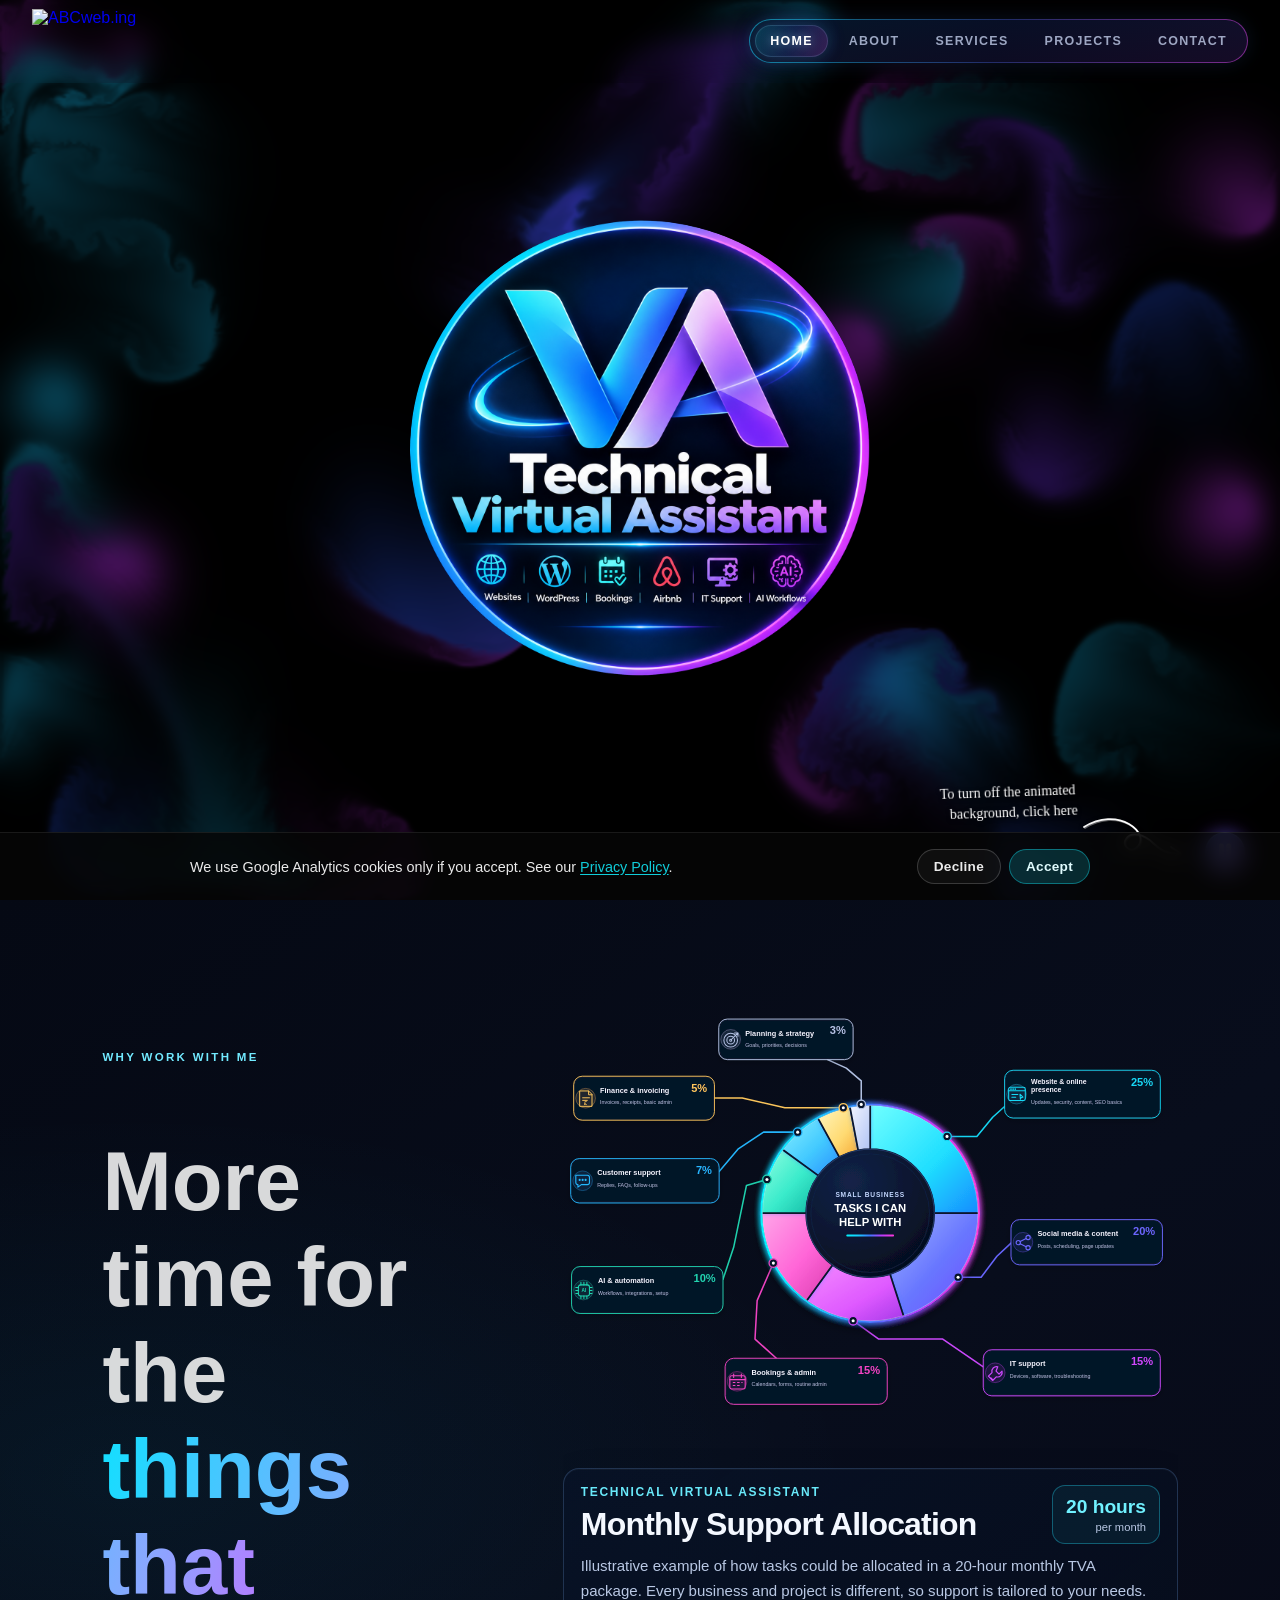
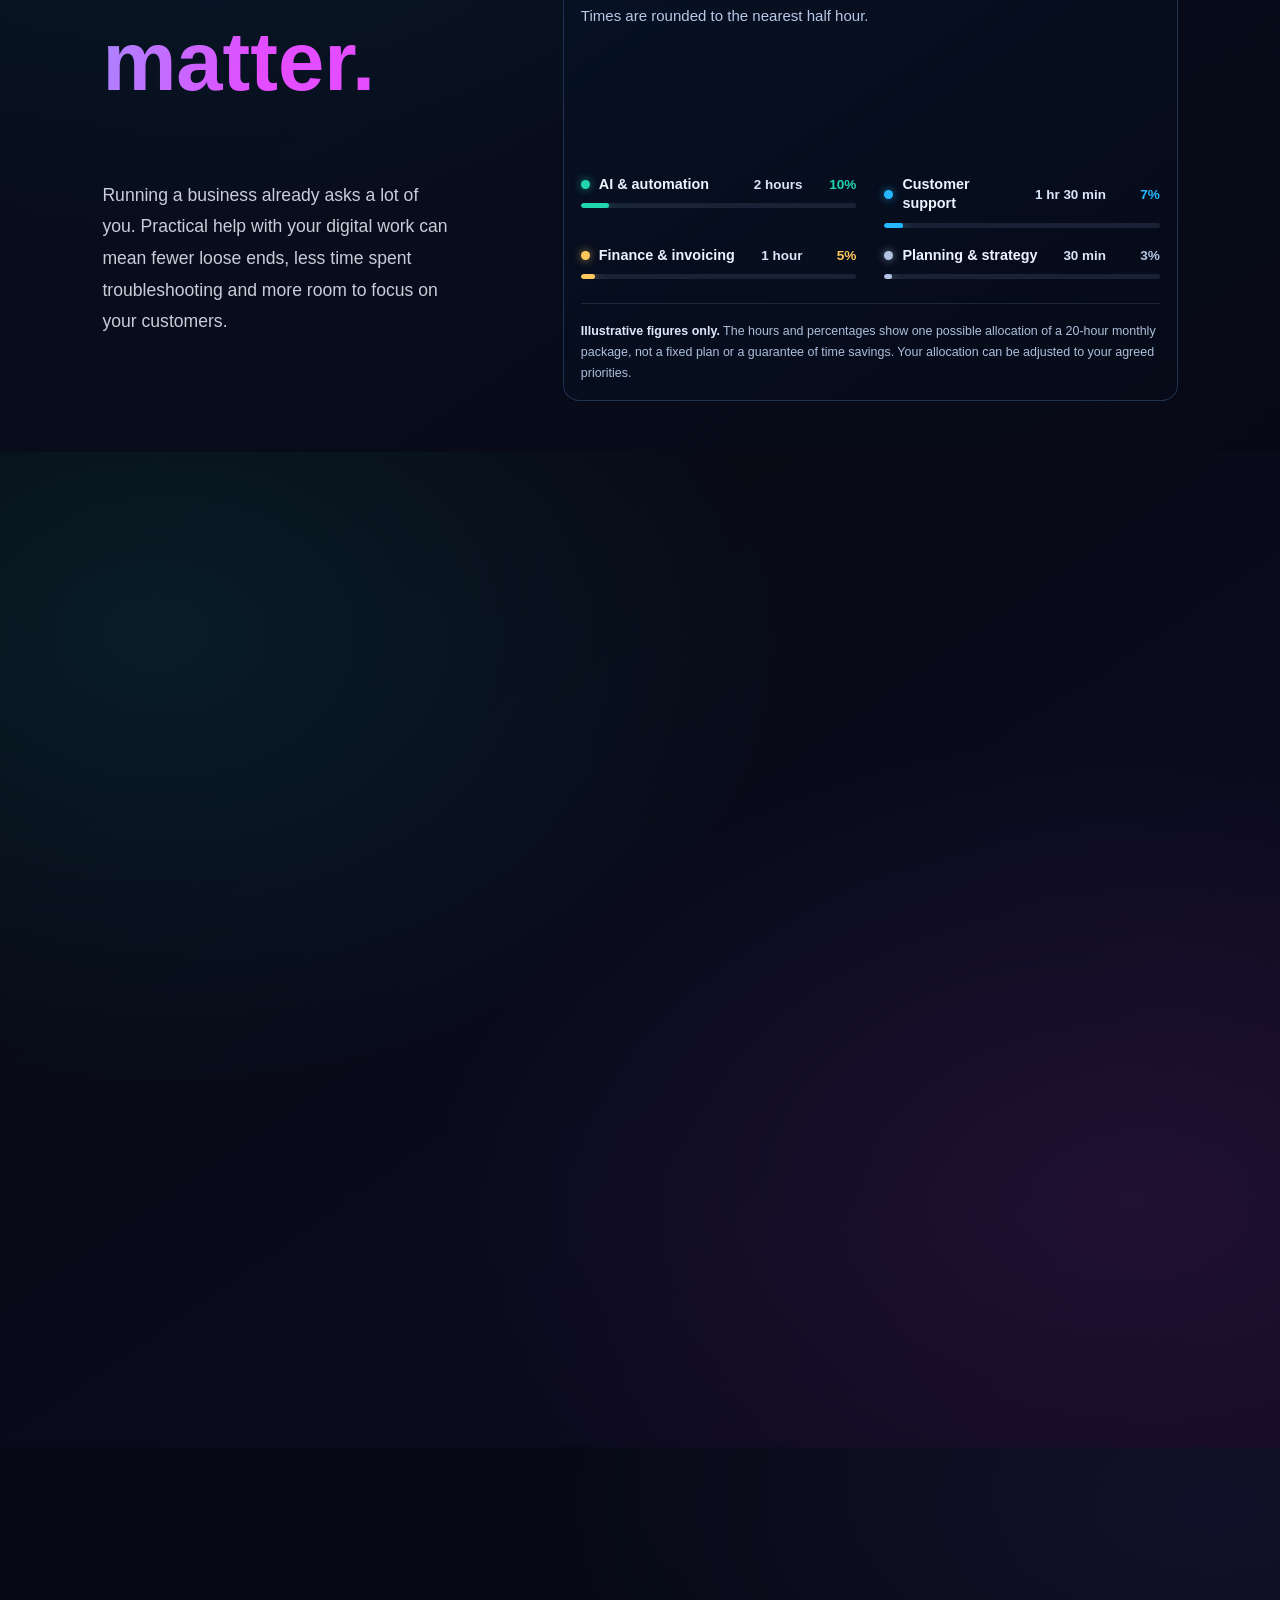
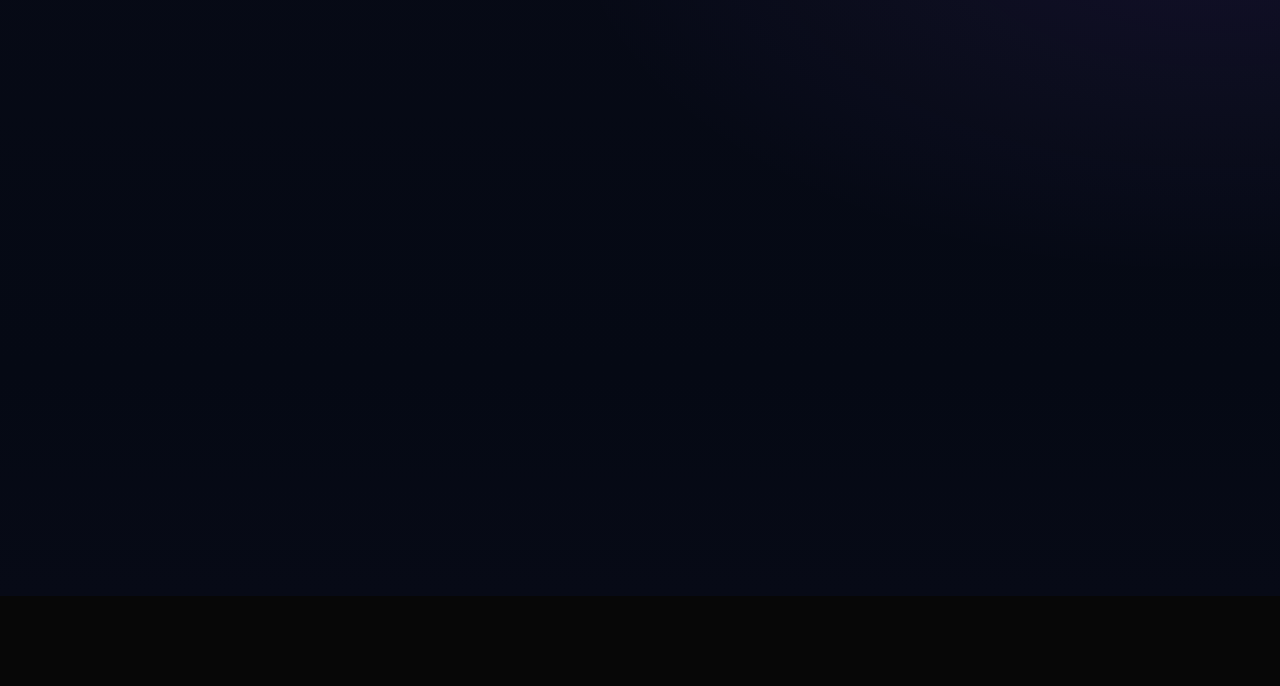
==== commit a1ebf593: "Add files via upload" ====
--- a/index.html
+++ b/index.html
@@ -2,8 +2,8 @@
 <html lang="en" data-background-mode="static" data-background-controls="hidden">
 
 <head>
-    <link rel="apple-touch-icon" href="images/favicon.png">
-    <link rel="icon" type="image/png" href="images/favicon.png">
+    <link rel="apple-touch-icon" href="images/Logos/favicon.png">
+    <link rel="icon" type="image/png" href="images/Logos/favicon.png">
     <meta charset="UTF-8">
 
     <meta name="viewport" content="width=device-width, initial-scale=1.0">
@@ -1530,7 +1530,7 @@
     <header class="header">
         <div class="header-inner">
             <a href="https://abcweb.ing" class="logo" aria-label="ABCweb.ing home">
-                <img src="images/ABC%20logo.png" alt="ABCweb.ing">
+                <img src="images/Logos/logo.png" alt="ABCweb.ing">
             </a>
 
             <nav class="main-nav" aria-label="Main navigation">
@@ -1611,57 +1611,6 @@
 
     </section>
 
-    <section id="services" class="home-services-section" aria-labelledby="home-services-title">
-        <div class="home-services-inner">
-            <div class="home-services-intro page-scroll-reveal page-scroll-reveal--up">
-                <p class="home-services-eyebrow">Services / Digital support</p>
-                <h2 id="home-services-title">How I Can Help Your <span class="text-gradient">Business</span></h2>
-                <p>
-                    Practical digital support to help you grow, stay organised and focus on what matters.
-                    From your website to the everyday tasks behind your business, get help that fits your needs.
-                </p>
-            </div>
-
-            <div class="home-services-grid">
-                <article class="home-service-card">
-                    <span class="home-service-icon" aria-hidden="true"><i class="fas fa-code"></i></span>
-                    <h3>Web Development</h3>
-                    <p><span>Need a website that looks professional and works across devices? I create modern,</span><span hidden> responsive websites that present your business clearly and help turn visitors into enquiries.</span> <button class="home-service-more" type="button" aria-expanded="false">... more</button></p>
-                </article>
-
-                <article class="home-service-card">
-                    <span class="home-service-icon" aria-hidden="true"><i class="fas fa-chart-line"></i></span>
-                    <h3>SEO &amp; Social Media</h3>
-                    <p><span>Want to be easier to find online? I help improve on-page and local SEO</span><span hidden>, strengthen website content and support a more consistent social media presence.</span> <button class="home-service-more" type="button" aria-expanded="false">... more</button></p>
-                </article>
-
-                <article class="home-service-card">
-                    <span class="home-service-icon" aria-hidden="true"><i class="fas fa-screwdriver-wrench"></i></span>
-                    <h3>Website Management</h3>
-                    <p><span>Already have a website? Get help with content updates, routine</span><span hidden> maintenance, troubleshooting and improvements, without having to manage every detail yourself.</span> <button class="home-service-more" type="button" aria-expanded="false">... more</button></p>
-                </article>
-
-                <article class="home-service-card">
-                    <span class="home-service-icon" aria-hidden="true"><i class="fas fa-list-check"></i></span>
-                    <h3>Virtual Assistant</h3>
-                    <p><span>Need an extra pair of hands? Get help with online research, organising information, routine</span><span hidden> administration and other agreed tasks that take time away from your priorities.</span> <button class="home-service-more" type="button" aria-expanded="false">... more</button></p>
-                </article>
-
-                <article class="home-service-card">
-                    <span class="home-service-icon" aria-hidden="true"><i class="fas fa-laptop-code"></i></span>
-                    <h3>Technical Virtual Assistant</h3>
-                    <p><span>Get practical help with website platforms, booking systems, software setup</span><span hidden>, integrations and technical tasks that are slowing your business down.</span> <button class="home-service-more" type="button" aria-expanded="false">... more</button></p>
-                </article>
-
-                <article class="home-service-card">
-                    <span class="home-service-icon" aria-hidden="true"><i class="fas fa-house-chimney"></i></span>
-                    <h3>Airbnb &amp; Rental Support</h3>
-                    <p><span>Spend less time on the digital side of hosting. Get help with listing</span><span hidden> updates, guest communication, booking administration and other routine online tasks.</span> <button class="home-service-more" type="button" aria-expanded="false">... more</button></p>
-                </article>
-            </div>
-        </div>
-    </section>
-
     <section class="why-work-section" aria-labelledby="why-work-title">
         <div class="why-work-inner">
             <div class="why-work-copy page-scroll-reveal page-scroll-reveal--left">
@@ -1676,91 +1625,91 @@
 
             <div class="why-work-chart task-graphic page-scroll-reveal page-scroll-reveal--right" aria-label="Small business tasks chart">
                 <svg xmlns="http://www.w3.org/2000/svg" xmlns:xlink="http://www.w3.org/1999/xlink" viewBox="0 0 1440 1020" role="group" aria-labelledby="graphic-title graphic-desc" aria-label="Interactive small business tasks chart">
-<title id="graphic-title">Small business tasks a Technical Virtual Assistant can help with</title>
-<desc id="graphic-desc">A neon cyan-to-magenta donut chart with eight business task categories and percentage shares, styled to match the supplied VA logo. The percentages are examples, not universal industry statistics.</desc>
-<defs>
-  <linearGradient id="rim" x1="0%" y1="50%" x2="100%" y2="50%"><stop offset="0" stop-color="#00F5FF"/><stop offset="0.24" stop-color="#17CFFF"/><stop offset="0.48" stop-color="#397BFF"/><stop offset="0.72" stop-color="#B23CFF"/><stop offset="1" stop-color="#FF36D9"/></linearGradient>
-  <radialGradient id="hole" cx="35%" cy="25%" r="90%"><stop offset="0" stop-color="#132348"/><stop offset="0.68" stop-color="#081329"/><stop offset="1" stop-color="#030917"/></radialGradient>
-  <radialGradient id="halo"><stop offset="0" stop-color="#176BFF" stop-opacity="0.16"/><stop offset="0.62" stop-color="#593CFF" stop-opacity="0.07"/><stop offset="1" stop-color="#030917" stop-opacity="0"/></radialGradient>
-  <filter id="softGlow" x="-35%" y="-35%" width="170%" height="170%"><feGaussianBlur stdDeviation="13"/></filter>
-  <filter id="ringBloom" x="-30%" y="-30%" width="160%" height="160%"><feGaussianBlur stdDeviation="5.5"/></filter>
-  <filter id="segmentBloom" x="-18%" y="-18%" width="136%" height="136%"><feGaussianBlur in="SourceAlpha" stdDeviation="5" result="blurAlpha"/><feFlood flood-color="#3C7CFF" flood-opacity="0.42" result="glowColor"/><feComposite in="glowColor" in2="blurAlpha" operator="in" result="glow"/><feMerge><feMergeNode in="glow"/><feMergeNode in="SourceGraphic"/></feMerge></filter>
-  <filter id="chartShadow" x="-30%" y="-30%" width="160%" height="160%"><feDropShadow dx="0" dy="11" stdDeviation="11" flood-color="#030817" flood-opacity="0.43"/></filter>
-  <filter id="cardShadow" x="-25%" y="-25%" width="150%" height="150%"><feDropShadow dx="0" dy="5" stdDeviation="7" flood-color="#020716" flood-opacity="0.22"/></filter>
-  <linearGradient id="g-website" x1="0" y1="0" x2="1" y2="1"><stop offset="0" stop-color="#70FFFF"/><stop offset="0.56" stop-color="#20DFFF"/><stop offset="1" stop-color="#168CFF"/></linearGradient>
-  <linearGradient id="g-social" x1="0" y1="0" x2="1" y2="1"><stop offset="0" stop-color="#9DB4FF"/><stop offset="0.52" stop-color="#6876FF"/><stop offset="1" stop-color="#714AFF"/></linearGradient>
-  <linearGradient id="g-it" x1="0" y1="0" x2="1" y2="1"><stop offset="0" stop-color="#F58AFF"/><stop offset="0.6" stop-color="#DE59FF"/><stop offset="1" stop-color="#A538E8"/></linearGradient>
-  <linearGradient id="g-bookings" x1="0" y1="0" x2="1" y2="1"><stop offset="0" stop-color="#FFA6E9"/><stop offset="0.55" stop-color="#FF65D7"/><stop offset="1" stop-color="#D83AAE"/></linearGradient>
-  <linearGradient id="g-automation" x1="0" y1="0" x2="1" y2="1"><stop offset="0" stop-color="#91FFE1"/><stop offset="0.55" stop-color="#3AEBCB"/><stop offset="1" stop-color="#10B6A2"/></linearGradient>
-  <linearGradient id="g-customer" x1="0" y1="0" x2="1" y2="1"><stop offset="0" stop-color="#8AF0FF"/><stop offset="0.55" stop-color="#43CAFF"/><stop offset="1" stop-color="#288EFF"/></linearGradient>
-  <linearGradient id="g-finance" x1="0" y1="0" x2="1" y2="1"><stop offset="0" stop-color="#FFF7C2"/><stop offset="0.6" stop-color="#FFDA72"/><stop offset="1" stop-color="#F5A936"/></linearGradient>
-  <linearGradient id="g-planning" x1="0" y1="0" x2="1" y2="1"><stop offset="0" stop-color="#F3F5FF"/><stop offset="1" stop-color="#B0C4F4"/></linearGradient>
-
-  <filter id="activeSegmentGlow" x="-45%" y="-45%" width="190%" height="190%">
-    <feGaussianBlur in="SourceAlpha" stdDeviation="7" result="blur"/>
-    <feFlood flood-color="#FFFFFF" flood-opacity="0.78" result="glowColor"/>
-    <feComposite in="glowColor" in2="blur" operator="in" result="glow"/>
-    <feMerge><feMergeNode in="glow"/><feMergeNode in="SourceGraphic"/></feMerge>
-  </filter>
-  <filter id="activeOutlineGlow" x="-30%" y="-45%" width="160%" height="190%">
-    <feGaussianBlur in="SourceAlpha" stdDeviation="4" result="blur"/>
-    <feFlood flood-color="#FFFFFF" flood-opacity="0.8" result="glowColor"/>
-    <feComposite in="glowColor" in2="blur" operator="in" result="glow"/>
-    <feMerge><feMergeNode in="glow"/><feMergeNode in="SourceGraphic"/></feMerge>
-  </filter>
-  <linearGradient id="taskCardBorderGradient" x1="0" y1="0" x2="1" y2="1">
-    <stop offset="0%" stop-color="#12dfff"/>
-    <stop offset="52%" stop-color="#526dff"/>
-    <stop offset="100%" stop-color="#e34cff"/>
-  </linearGradient>
-</defs>
-
-<path class="task-connector" data-task="website" d="M 900 315 L 970 315 L 1007 270 L 1035 245" fill="none" stroke="#16D9F5" stroke-opacity="0.98" stroke-width="3.6" stroke-linecap="round" stroke-linejoin="round"/>
-<path class="task-connector" data-task="social" d="M 926 645 L 980 645 L 1017 596 L 1050 565" fill="none" stroke="#6A68FF" stroke-opacity="0.98" stroke-width="3.6" stroke-linecap="round" stroke-linejoin="round"/>
-<path class="task-connector" data-task="it" d="M 680 747 L 740 790 L 890 790 L 985 855" fill="none" stroke="#CF49FF" stroke-opacity="0.98" stroke-width="3.6" stroke-linecap="round" stroke-linejoin="round"/>
-<path class="task-connector" data-task="bookings" d="M 493 612 L 455 700 L 450 790 L 500 835" fill="none" stroke="#F345C5" stroke-opacity="0.98" stroke-width="3.6" stroke-linecap="round" stroke-linejoin="round"/>
-<path class="task-connector" data-task="automation" d="M 478 416 L 430 430 L 400 575 L 375 650" fill="none" stroke="#20D5B0" stroke-opacity="0.98" stroke-width="3.6" stroke-linecap="round" stroke-linejoin="round"/>
-<path class="task-connector" data-task="customer" d="M 550 305 L 470 305 L 410 345 L 366 397" fill="none" stroke="#25B8FF" stroke-opacity="0.98" stroke-width="3.6" stroke-linecap="round" stroke-linejoin="round"/>
-<path class="task-connector" data-task="finance" d="M 657 248 L 520 248 L 420 225 L 355 225" fill="none" stroke="#FFC85C" stroke-opacity="0.98" stroke-width="3.6" stroke-linecap="round" stroke-linejoin="round"/>
-<path class="task-connector" data-task="planning" d="M 699 240 L 699 185 L 664 155 L 620 135" fill="none" stroke="#B4C3E4" stroke-opacity="0.98" stroke-width="3.6" stroke-linecap="round" stroke-linejoin="round"/>
-<g id="task-donut" filter="url(#chartShadow)">
-<circle id="donut-border-glow" cx="720" cy="495" r="255" fill="none" stroke="url(#rim)" stroke-width="13" opacity="0.7" filter="url(#ringBloom)"/>
-<path id="slice-website" class="task-slice" data-task="website" tabindex="0" role="button" aria-label="Website and online presence, 25 percent" aria-pressed="false" filter="url(#segmentBloom)" d="M 720 240 A 255 255 0 0 1 975 495 L 870 495 A 150 150 0 0 0 720 345 Z" fill="url(#g-website)" stroke="#07132A" stroke-width="4" stroke-linejoin="round"/>
-<path id="slice-social" class="task-slice" data-task="social" tabindex="0" role="button" aria-label="Social media and content, 20 percent" aria-pressed="false" filter="url(#segmentBloom)" d="M 975 495 A 255 255 0 0 1 798.8 737.52 L 766.35 637.66 A 150 150 0 0 0 870 495 Z" fill="url(#g-social)" stroke="#07132A" stroke-width="4" stroke-linejoin="round"/>
-<path id="slice-it" class="task-slice" data-task="it" tabindex="0" role="button" aria-label="IT support, 15 percent" aria-pressed="false" filter="url(#segmentBloom)" d="M 798.8 737.52 A 255 255 0 0 1 570.11 701.3 L 631.83 616.35 A 150 150 0 0 0 766.35 637.66 Z" fill="url(#g-it)" stroke="#07132A" stroke-width="4" stroke-linejoin="round"/>
-<path id="slice-bookings" class="task-slice" data-task="bookings" tabindex="0" role="button" aria-label="Bookings and admin, 15 percent" aria-pressed="false" filter="url(#segmentBloom)" d="M 570.11 701.3 A 255 255 0 0 1 465 495 L 570 495 A 150 150 0 0 0 631.83 616.35 Z" fill="url(#g-bookings)" stroke="#07132A" stroke-width="4" stroke-linejoin="round"/>
-<path id="slice-automation" class="task-slice" data-task="automation" tabindex="0" role="button" aria-label="AI and automation, 10 percent" aria-pressed="false" filter="url(#segmentBloom)" d="M 465 495 A 255 255 0 0 1 513.7 345.11 L 598.65 406.83 A 150 150 0 0 0 570 495 Z" fill="url(#g-automation)" stroke="#07132A" stroke-width="4" stroke-linejoin="round"/>
-<path id="slice-customer" class="task-slice" data-task="customer" tabindex="0" role="button" aria-label="Customer support, 7 percent" aria-pressed="false" filter="url(#segmentBloom)" d="M 513.7 345.11 A 255 255 0 0 1 597.15 271.54 L 647.74 363.55 A 150 150 0 0 0 598.65 406.83 Z" fill="url(#g-customer)" stroke="#07132A" stroke-width="4" stroke-linejoin="round"/>
-<path id="slice-finance" class="task-slice" data-task="finance" tabindex="0" role="button" aria-label="Finance and invoicing, 5 percent" aria-pressed="false" filter="url(#segmentBloom)" d="M 597.15 271.54 A 255 255 0 0 1 672.22 244.52 L 691.89 347.66 A 150 150 0 0 0 647.74 363.55 Z" fill="url(#g-finance)" stroke="#07132A" stroke-width="4" stroke-linejoin="round"/>
-<path id="slice-planning" class="task-slice" data-task="planning" tabindex="0" role="button" aria-label="Planning and strategy, 3 percent" aria-pressed="false" filter="url(#segmentBloom)" d="M 672.22 244.52 A 255 255 0 0 1 720 240 L 720 345 A 150 150 0 0 0 691.89 347.66 Z" fill="url(#g-planning)" stroke="#07132A" stroke-width="4" stroke-linejoin="round"/>
-<circle id="donut-brand-rim" cx="720" cy="495" r="255" fill="none" stroke="url(#rim)" stroke-width="4.8" opacity="1"/>
-<circle cx="720" cy="495" r="252.5" fill="none" stroke="#DDFBFF" stroke-width="1.15" opacity="0.72"/>
-<circle cx="720" cy="495" r="150" fill="url(#hole)" stroke="#233967" stroke-width="2.5"/>
-<circle cx="720" cy="495" r="139" fill="none" stroke="#14264B" stroke-width="1.5"/>
-</g>
-<g id="chart-centre" text-anchor="middle">
-  <text x="720" y="458" fill="#C4D8FF" font-family="Inter,Arial,sans-serif" font-size="15.5" font-weight="750" letter-spacing="1.9">SMALL BUSINESS</text>
-  <text x="720" y="493" fill="#FFFFFF" font-family="Inter,Arial,sans-serif" font-size="26.5" font-weight="850" letter-spacing="0.15">TASKS I CAN</text>
-  <text x="720" y="526" fill="#FFFFFF" font-family="Inter,Arial,sans-serif" font-size="26.5" font-weight="850" letter-spacing="0.15">HELP WITH</text>
-  <rect x="664" y="545" width="112" height="4.5" rx="2.25" fill="url(#rim)"/>
-</g>
-<g id="anchor-website" class="task-anchor" data-task="website" aria-hidden="true"><circle cx="900" cy="315" r="10" fill="#06132A" stroke="#16D9F5" stroke-width="3"/><circle cx="900" cy="315" r="3.6" fill="#FFFFFF"/></g>
-<g id="anchor-social" class="task-anchor" data-task="social" aria-hidden="true"><circle cx="926" cy="645" r="10" fill="#06132A" stroke="#6A68FF" stroke-width="3"/><circle cx="926" cy="645" r="3.6" fill="#FFFFFF"/></g>
-<g id="anchor-it" class="task-anchor" data-task="it" aria-hidden="true"><circle cx="680" cy="747" r="10" fill="#06132A" stroke="#CF49FF" stroke-width="3"/><circle cx="680" cy="747" r="3.6" fill="#FFFFFF"/></g>
-<g id="anchor-bookings" class="task-anchor" data-task="bookings" aria-hidden="true"><circle cx="493" cy="612" r="10" fill="#06132A" stroke="#F345C5" stroke-width="3"/><circle cx="493" cy="612" r="3.6" fill="#FFFFFF"/></g>
-<g id="anchor-automation" class="task-anchor" data-task="automation" aria-hidden="true"><circle cx="478" cy="416" r="10" fill="#06132A" stroke="#20D5B0" stroke-width="3"/><circle cx="478" cy="416" r="3.6" fill="#FFFFFF"/></g>
-<g id="anchor-customer" class="task-anchor" data-task="customer" aria-hidden="true"><circle cx="550" cy="305" r="10" fill="#06132A" stroke="#25B8FF" stroke-width="3"/><circle cx="550" cy="305" r="3.6" fill="#FFFFFF"/></g>
-<g id="anchor-finance" class="task-anchor" data-task="finance" aria-hidden="true"><circle cx="657" cy="248" r="10" fill="#06132A" stroke="#FFC85C" stroke-width="3"/><circle cx="657" cy="248" r="3.6" fill="#FFFFFF"/></g>
-<g id="anchor-planning" class="task-anchor" data-task="planning" aria-hidden="true"><circle cx="699" cy="240" r="10" fill="#06132A" stroke="#B4C3E4" stroke-width="3"/><circle cx="699" cy="240" r="3.6" fill="#FFFFFF"/></g>
-<g id="task-website" class="task-card" data-task="website" tabindex="0" role="button" aria-label="Website and online presence, 25 percent" aria-pressed="false" filter="url(#cardShadow)"><rect x="1035" y="160" width="365" height="112" rx="20" fill="#071329" fill-opacity="0.96" stroke="#16D9F5" stroke-opacity="0.96" stroke-width="2.2"/><rect x="1036.5" y="161.5" width="362" height="109" rx="19" fill="none" stroke="#FFFFFF" stroke-opacity="0.08" stroke-width="1"/><circle cx="1063" cy="216.0" r="23" fill="#16D9F5" fill-opacity="0.10" stroke="#16D9F5" stroke-opacity="0.55" stroke-width="1.4"/><g transform="translate(1042,195.0)" style="color:#16D9F5"><g fill="none" stroke="currentColor" stroke-width="2.4" stroke-linecap="round" stroke-linejoin="round"><rect x="2.5" y="5" width="39" height="31" rx="4"/><path d="M3 13h38"/><circle cx="8" cy="9" r=".8" fill="currentColor"/><circle cx="13" cy="9" r=".8" fill="currentColor"/><circle cx="18" cy="9" r=".8" fill="currentColor"/><path d="M10 22h14M10 28h9M29 21l7 7-4 1-2 4z"/></g></g><text x="1097" y="192" fill="#F4F8FF" font-family="Inter,Arial,sans-serif" font-size="16.2" font-weight="720">Website &amp; online</text><text x="1097" y="211" fill="#F4F8FF" font-family="Inter,Arial,sans-serif" font-size="16.2" font-weight="720">presence</text><text x="1097" y="238" fill="#B9C8E4" font-family="Inter,Arial,sans-serif" font-size="12.4" font-weight="450">Updates, security, content, SEO basics</text><text x="1383" y="196" text-anchor="end" fill="#16D9F5" font-family="Inter,Arial,sans-serif" font-size="26" font-weight="850">25%</text></g>
-<g id="task-social" class="task-card" data-task="social" tabindex="0" role="button" aria-label="Social media and content, 20 percent" aria-pressed="false" filter="url(#cardShadow)"><rect x="1050" y="510" width="355" height="106" rx="20" fill="#071329" fill-opacity="0.96" stroke="#6A68FF" stroke-opacity="0.96" stroke-width="2.2"/><rect x="1051.5" y="511.5" width="352" height="103" rx="19" fill="none" stroke="#FFFFFF" stroke-opacity="0.08" stroke-width="1"/><circle cx="1078" cy="563.0" r="23" fill="#6A68FF" fill-opacity="0.10" stroke="#6A68FF" stroke-opacity="0.55" stroke-width="1.4"/><g transform="translate(1057,542.0)" style="color:#6A68FF"><g fill="none" stroke="currentColor" stroke-width="2.6" stroke-linecap="round" stroke-linejoin="round"><circle cx="10" cy="22" r="5"/><circle cx="33" cy="10" r="5"/><circle cx="33" cy="34" r="5"/><path d="M14.5 19.5 28.5 12.5M14.5 24.5 28.5 31.5"/></g></g><text x="1112" y="549" fill="#F4F8FF" font-family="Inter,Arial,sans-serif" font-size="17.2" font-weight="720">Social media &amp; content</text><text x="1112" y="576" fill="#B9C8E4" font-family="Inter,Arial,sans-serif" font-size="12.4" font-weight="450">Posts, scheduling, page updates</text><text x="1388" y="546" text-anchor="end" fill="#6A68FF" font-family="Inter,Arial,sans-serif" font-size="26" font-weight="850">20%</text></g>
-<g id="task-it" class="task-card" data-task="it" tabindex="0" role="button" aria-label="IT support, 15 percent" aria-pressed="false" filter="url(#cardShadow)"><rect x="985" y="815" width="415" height="108" rx="20" fill="#071329" fill-opacity="0.96" stroke="#CF49FF" stroke-opacity="0.96" stroke-width="2.2"/><rect x="986.5" y="816.5" width="412" height="105" rx="19" fill="none" stroke="#FFFFFF" stroke-opacity="0.08" stroke-width="1"/><circle cx="1013" cy="869.0" r="23" fill="#CF49FF" fill-opacity="0.10" stroke="#CF49FF" stroke-opacity="0.55" stroke-width="1.4"/><g transform="translate(992,848.0)" style="color:#CF49FF"><g fill="none" stroke="currentColor" stroke-width="2.8" stroke-linecap="round" stroke-linejoin="round"><path d="M27 7a11 11 0 0 0-13.5 13.5L5 29l10 10 8.5-8.5A11 11 0 0 0 37 17l-7 7-7-7z"/><path d="m11 33 4 4"/></g></g><text x="1047" y="854" fill="#F4F8FF" font-family="Inter,Arial,sans-serif" font-size="17.2" font-weight="720">IT support</text><text x="1047" y="881" fill="#B9C8E4" font-family="Inter,Arial,sans-serif" font-size="12.4" font-weight="450">Devices, software, troubleshooting</text><text x="1383" y="851" text-anchor="end" fill="#CF49FF" font-family="Inter,Arial,sans-serif" font-size="26" font-weight="850">15%</text></g>
-<g id="task-bookings" class="task-card" data-task="bookings" tabindex="0" role="button" aria-label="Bookings and admin, 15 percent" aria-pressed="false" filter="url(#cardShadow)"><rect x="380" y="835" width="380" height="108" rx="20" fill="#071329" fill-opacity="0.96" stroke="#F345C5" stroke-opacity="0.96" stroke-width="2.2"/><rect x="381.5" y="836.5" width="377" height="105" rx="19" fill="none" stroke="#FFFFFF" stroke-opacity="0.08" stroke-width="1"/><circle cx="408" cy="889.0" r="23" fill="#F345C5" fill-opacity="0.10" stroke="#F345C5" stroke-opacity="0.55" stroke-width="1.4"/><g transform="translate(387,868.0)" style="color:#F345C5"><g fill="none" stroke="currentColor" stroke-width="2.5" stroke-linecap="round" stroke-linejoin="round"><rect x="4" y="8" width="36" height="31" rx="4"/><path d="M4 17h36M13 4v8M31 4v8M12 24h4M22 24h4M32 24h1M12 31h4M22 31h4"/></g></g><text x="442" y="874" fill="#F4F8FF" font-family="Inter,Arial,sans-serif" font-size="17.2" font-weight="720">Bookings &amp; admin</text><text x="442" y="901" fill="#B9C8E4" font-family="Inter,Arial,sans-serif" font-size="12.4" font-weight="450">Calendars, forms, routine admin</text><text x="743" y="871" text-anchor="end" fill="#F345C5" font-family="Inter,Arial,sans-serif" font-size="26" font-weight="850">15%</text></g>
-<g id="task-automation" class="task-card" data-task="automation" tabindex="0" role="button" aria-label="AI and automation, 10 percent" aria-pressed="false" filter="url(#cardShadow)"><rect x="20" y="620" width="355" height="110" rx="20" fill="#071329" fill-opacity="0.96" stroke="#20D5B0" stroke-opacity="0.96" stroke-width="2.2"/><rect x="21.5" y="621.5" width="352" height="107" rx="19" fill="none" stroke="#FFFFFF" stroke-opacity="0.08" stroke-width="1"/><circle cx="48" cy="675.0" r="23" fill="#20D5B0" fill-opacity="0.10" stroke="#20D5B0" stroke-opacity="0.55" stroke-width="1.4"/><g transform="translate(27,654.0)" style="color:#20D5B0"><g fill="none" stroke="currentColor" stroke-width="2.4" stroke-linecap="round" stroke-linejoin="round"><rect x="9" y="9" width="26" height="26" rx="5"/><path d="M15 3v6M22 3v6M29 3v6M15 35v6M22 35v6M29 35v6M3 15h6M3 22h6M3 29h6M35 15h6M35 22h6M35 29h6"/><text x="22" y="26" text-anchor="middle" stroke="none" fill="currentColor" font-family="Arial,sans-serif" font-weight="800" font-size="11">AI</text></g></g><text x="82" y="659" fill="#F4F8FF" font-family="Inter,Arial,sans-serif" font-size="17.2" font-weight="720">AI &amp; automation</text><text x="82" y="686" fill="#B9C8E4" font-family="Inter,Arial,sans-serif" font-size="12.4" font-weight="450">Workflows, integrations, setup</text><text x="358" y="656" text-anchor="end" fill="#20D5B0" font-family="Inter,Arial,sans-serif" font-size="26" font-weight="850">10%</text></g>
-<g id="task-customer" class="task-card" data-task="customer" tabindex="0" role="button" aria-label="Customer support, 7 percent" aria-pressed="false" filter="url(#cardShadow)"><rect x="18" y="367" width="348" height="104" rx="20" fill="#071329" fill-opacity="0.96" stroke="#25B8FF" stroke-opacity="0.96" stroke-width="2.2"/><rect x="19.5" y="368.5" width="345" height="101" rx="19" fill="none" stroke="#FFFFFF" stroke-opacity="0.08" stroke-width="1"/><circle cx="46" cy="419.0" r="23" fill="#25B8FF" fill-opacity="0.10" stroke="#25B8FF" stroke-opacity="0.55" stroke-width="1.4"/><g transform="translate(25,398.0)" style="color:#25B8FF"><g fill="none" stroke="currentColor" stroke-width="2.6" stroke-linecap="round" stroke-linejoin="round"><path d="M5 8h27a5 5 0 0 1 5 5v12a5 5 0 0 1-5 5H18l-8 6v-6a5 5 0 0 1-5-5z"/><circle cx="14" cy="19" r="1.2" fill="currentColor"/><circle cx="21" cy="19" r="1.2" fill="currentColor"/><circle cx="28" cy="19" r="1.2" fill="currentColor"/></g></g><text x="80" y="406" fill="#F4F8FF" font-family="Inter,Arial,sans-serif" font-size="17.2" font-weight="720">Customer support</text><text x="80" y="433" fill="#B9C8E4" font-family="Inter,Arial,sans-serif" font-size="12.4" font-weight="450">Replies, FAQs, follow-ups</text><text x="349" y="403" text-anchor="end" fill="#25B8FF" font-family="Inter,Arial,sans-serif" font-size="26" font-weight="850">7%</text></g>
-<g id="task-finance" class="task-card" data-task="finance" tabindex="0" role="button" aria-label="Finance and invoicing, 5 percent" aria-pressed="false" filter="url(#cardShadow)"><rect x="25" y="174" width="330" height="103" rx="20" fill="#071329" fill-opacity="0.96" stroke="#FFC85C" stroke-opacity="0.96" stroke-width="2.2"/><rect x="26.5" y="175.5" width="327" height="100" rx="19" fill="none" stroke="#FFFFFF" stroke-opacity="0.08" stroke-width="1"/><circle cx="53" cy="225.5" r="23" fill="#FFC85C" fill-opacity="0.10" stroke="#FFC85C" stroke-opacity="0.55" stroke-width="1.4"/><g transform="translate(32,204.5)" style="color:#FFC85C"><g fill="none" stroke="currentColor" stroke-width="2.3" stroke-linecap="round" stroke-linejoin="round"><path d="M8 4h20l8 8v28H8z"/><path d="M28 4v9h8M14 20h16M14 26h11"/><text x="21" y="36" text-anchor="middle" stroke="none" fill="currentColor" font-family="Arial,sans-serif" font-weight="800" font-size="13">£</text></g></g><text x="87" y="213" fill="#F4F8FF" font-family="Inter,Arial,sans-serif" font-size="17.2" font-weight="720">Finance &amp; invoicing</text><text x="87" y="240" fill="#B9C8E4" font-family="Inter,Arial,sans-serif" font-size="12.4" font-weight="450">Invoices, receipts, basic admin</text><text x="338" y="210" text-anchor="end" fill="#FFC85C" font-family="Inter,Arial,sans-serif" font-size="26" font-weight="850">5%</text></g>
-<g id="task-planning" class="task-card" data-task="planning" tabindex="0" role="button" aria-label="Planning and strategy, 3 percent" aria-pressed="false" filter="url(#cardShadow)"><rect x="365" y="40" width="315" height="95" rx="20" fill="#071329" fill-opacity="0.96" stroke="#B4C3E4" stroke-opacity="0.96" stroke-width="2.2"/><rect x="366.5" y="41.5" width="312" height="92" rx="19" fill="none" stroke="#FFFFFF" stroke-opacity="0.08" stroke-width="1"/><circle cx="393" cy="87.5" r="23" fill="#B4C3E4" fill-opacity="0.10" stroke="#B4C3E4" stroke-opacity="0.55" stroke-width="1.4"/><g transform="translate(372,66.5)" style="color:#B4C3E4"><g fill="none" stroke="currentColor" stroke-width="2.4" stroke-linecap="round" stroke-linejoin="round"><circle cx="21" cy="23" r="16"/><circle cx="21" cy="23" r="9"/><circle cx="21" cy="23" r="2.4"/><path d="M22 22 38 6M30 6h8v8"/></g></g><text x="427" y="79" fill="#F4F8FF" font-family="Inter,Arial,sans-serif" font-size="17.2" font-weight="720">Planning &amp; strategy</text><text x="427" y="106" fill="#B9C8E4" font-family="Inter,Arial,sans-serif" font-size="12.4" font-weight="450">Goals, priorities, decisions</text><text x="663" y="76" text-anchor="end" fill="#B4C3E4" font-family="Inter,Arial,sans-serif" font-size="26" font-weight="850">3%</text></g>
-</svg>
+                    <title id="graphic-title">Small business tasks a Technical Virtual Assistant can help with</title>
+                    <desc id="graphic-desc">A neon cyan-to-magenta donut chart with eight business task categories and percentage shares, styled to match the supplied VA logo. The percentages are examples, not universal industry statistics.</desc>
+                    <defs>
+                    <linearGradient id="rim" x1="0%" y1="50%" x2="100%" y2="50%"><stop offset="0" stop-color="#00F5FF"/><stop offset="0.24" stop-color="#17CFFF"/><stop offset="0.48" stop-color="#397BFF"/><stop offset="0.72" stop-color="#B23CFF"/><stop offset="1" stop-color="#FF36D9"/></linearGradient>
+                    <radialGradient id="hole" cx="35%" cy="25%" r="90%"><stop offset="0" stop-color="#132348"/><stop offset="0.68" stop-color="#081329"/><stop offset="1" stop-color="#030917"/></radialGradient>
+                    <radialGradient id="halo"><stop offset="0" stop-color="#176BFF" stop-opacity="0.16"/><stop offset="0.62" stop-color="#593CFF" stop-opacity="0.07"/><stop offset="1" stop-color="#030917" stop-opacity="0"/></radialGradient>
+                    <filter id="softGlow" x="-35%" y="-35%" width="170%" height="170%"><feGaussianBlur stdDeviation="13"/></filter>
+                    <filter id="ringBloom" x="-30%" y="-30%" width="160%" height="160%"><feGaussianBlur stdDeviation="5.5"/></filter>
+                    <filter id="segmentBloom" x="-18%" y="-18%" width="136%" height="136%"><feGaussianBlur in="SourceAlpha" stdDeviation="5" result="blurAlpha"/><feFlood flood-color="#3C7CFF" flood-opacity="0.42" result="glowColor"/><feComposite in="glowColor" in2="blurAlpha" operator="in" result="glow"/><feMerge><feMergeNode in="glow"/><feMergeNode in="SourceGraphic"/></feMerge></filter>
+                    <filter id="chartShadow" x="-30%" y="-30%" width="160%" height="160%"><feDropShadow dx="0" dy="11" stdDeviation="11" flood-color="#030817" flood-opacity="0.43"/></filter>
+                    <filter id="cardShadow" x="-25%" y="-25%" width="150%" height="150%"><feDropShadow dx="0" dy="5" stdDeviation="7" flood-color="#020716" flood-opacity="0.22"/></filter>
+                    <linearGradient id="g-website" x1="0" y1="0" x2="1" y2="1"><stop offset="0" stop-color="#70FFFF"/><stop offset="0.56" stop-color="#20DFFF"/><stop offset="1" stop-color="#168CFF"/></linearGradient>
+                    <linearGradient id="g-social" x1="0" y1="0" x2="1" y2="1"><stop offset="0" stop-color="#9DB4FF"/><stop offset="0.52" stop-color="#6876FF"/><stop offset="1" stop-color="#714AFF"/></linearGradient>
+                    <linearGradient id="g-it" x1="0" y1="0" x2="1" y2="1"><stop offset="0" stop-color="#F58AFF"/><stop offset="0.6" stop-color="#DE59FF"/><stop offset="1" stop-color="#A538E8"/></linearGradient>
+                    <linearGradient id="g-bookings" x1="0" y1="0" x2="1" y2="1"><stop offset="0" stop-color="#FFA6E9"/><stop offset="0.55" stop-color="#FF65D7"/><stop offset="1" stop-color="#D83AAE"/></linearGradient>
+                    <linearGradient id="g-automation" x1="0" y1="0" x2="1" y2="1"><stop offset="0" stop-color="#91FFE1"/><stop offset="0.55" stop-color="#3AEBCB"/><stop offset="1" stop-color="#10B6A2"/></linearGradient>
+                    <linearGradient id="g-customer" x1="0" y1="0" x2="1" y2="1"><stop offset="0" stop-color="#8AF0FF"/><stop offset="0.55" stop-color="#43CAFF"/><stop offset="1" stop-color="#288EFF"/></linearGradient>
+                    <linearGradient id="g-finance" x1="0" y1="0" x2="1" y2="1"><stop offset="0" stop-color="#FFF7C2"/><stop offset="0.6" stop-color="#FFDA72"/><stop offset="1" stop-color="#F5A936"/></linearGradient>
+                    <linearGradient id="g-planning" x1="0" y1="0" x2="1" y2="1"><stop offset="0" stop-color="#F3F5FF"/><stop offset="1" stop-color="#B0C4F4"/></linearGradient>
+
+                    <filter id="activeSegmentGlow" x="-45%" y="-45%" width="190%" height="190%">
+                        <feGaussianBlur in="SourceAlpha" stdDeviation="7" result="blur"/>
+                        <feFlood flood-color="#FFFFFF" flood-opacity="0.78" result="glowColor"/>
+                        <feComposite in="glowColor" in2="blur" operator="in" result="glow"/>
+                        <feMerge><feMergeNode in="glow"/><feMergeNode in="SourceGraphic"/></feMerge>
+                    </filter>
+                    <filter id="activeOutlineGlow" x="-30%" y="-45%" width="160%" height="190%">
+                        <feGaussianBlur in="SourceAlpha" stdDeviation="4" result="blur"/>
+                        <feFlood flood-color="#FFFFFF" flood-opacity="0.8" result="glowColor"/>
+                        <feComposite in="glowColor" in2="blur" operator="in" result="glow"/>
+                        <feMerge><feMergeNode in="glow"/><feMergeNode in="SourceGraphic"/></feMerge>
+                    </filter>
+                    <linearGradient id="taskCardBorderGradient" x1="0" y1="0" x2="1" y2="1">
+                        <stop offset="0%" stop-color="#12dfff"/>
+                        <stop offset="52%" stop-color="#526dff"/>
+                        <stop offset="100%" stop-color="#e34cff"/>
+                    </linearGradient>
+                    </defs>
+
+                    <path class="task-connector" data-task="website" d="M 900 315 L 970 315 L 1007 270 L 1035 245" fill="none" stroke="#16D9F5" stroke-opacity="0.98" stroke-width="3.6" stroke-linecap="round" stroke-linejoin="round"/>
+                    <path class="task-connector" data-task="social" d="M 926 645 L 980 645 L 1017 596 L 1050 565" fill="none" stroke="#6A68FF" stroke-opacity="0.98" stroke-width="3.6" stroke-linecap="round" stroke-linejoin="round"/>
+                    <path class="task-connector" data-task="it" d="M 680 747 L 740 790 L 890 790 L 985 855" fill="none" stroke="#CF49FF" stroke-opacity="0.98" stroke-width="3.6" stroke-linecap="round" stroke-linejoin="round"/>
+                    <path class="task-connector" data-task="bookings" d="M 493 612 L 455 700 L 450 790 L 500 835" fill="none" stroke="#F345C5" stroke-opacity="0.98" stroke-width="3.6" stroke-linecap="round" stroke-linejoin="round"/>
+                    <path class="task-connector" data-task="automation" d="M 478 416 L 430 430 L 400 575 L 375 650" fill="none" stroke="#20D5B0" stroke-opacity="0.98" stroke-width="3.6" stroke-linecap="round" stroke-linejoin="round"/>
+                    <path class="task-connector" data-task="customer" d="M 550 305 L 470 305 L 410 345 L 366 397" fill="none" stroke="#25B8FF" stroke-opacity="0.98" stroke-width="3.6" stroke-linecap="round" stroke-linejoin="round"/>
+                    <path class="task-connector" data-task="finance" d="M 657 248 L 520 248 L 420 225 L 355 225" fill="none" stroke="#FFC85C" stroke-opacity="0.98" stroke-width="3.6" stroke-linecap="round" stroke-linejoin="round"/>
+                    <path class="task-connector" data-task="planning" d="M 699 240 L 699 185 L 664 155 L 620 135" fill="none" stroke="#B4C3E4" stroke-opacity="0.98" stroke-width="3.6" stroke-linecap="round" stroke-linejoin="round"/>
+                    <g id="task-donut" filter="url(#chartShadow)">
+                    <circle id="donut-border-glow" cx="720" cy="495" r="255" fill="none" stroke="url(#rim)" stroke-width="13" opacity="0.7" filter="url(#ringBloom)"/>
+                    <path id="slice-website" class="task-slice" data-task="website" tabindex="0" role="button" aria-label="Website and online presence, 25 percent" aria-pressed="false" filter="url(#segmentBloom)" d="M 720 240 A 255 255 0 0 1 975 495 L 870 495 A 150 150 0 0 0 720 345 Z" fill="url(#g-website)" stroke="#07132A" stroke-width="4" stroke-linejoin="round"/>
+                    <path id="slice-social" class="task-slice" data-task="social" tabindex="0" role="button" aria-label="Social media and content, 20 percent" aria-pressed="false" filter="url(#segmentBloom)" d="M 975 495 A 255 255 0 0 1 798.8 737.52 L 766.35 637.66 A 150 150 0 0 0 870 495 Z" fill="url(#g-social)" stroke="#07132A" stroke-width="4" stroke-linejoin="round"/>
+                    <path id="slice-it" class="task-slice" data-task="it" tabindex="0" role="button" aria-label="IT support, 15 percent" aria-pressed="false" filter="url(#segmentBloom)" d="M 798.8 737.52 A 255 255 0 0 1 570.11 701.3 L 631.83 616.35 A 150 150 0 0 0 766.35 637.66 Z" fill="url(#g-it)" stroke="#07132A" stroke-width="4" stroke-linejoin="round"/>
+                    <path id="slice-bookings" class="task-slice" data-task="bookings" tabindex="0" role="button" aria-label="Bookings and admin, 15 percent" aria-pressed="false" filter="url(#segmentBloom)" d="M 570.11 701.3 A 255 255 0 0 1 465 495 L 570 495 A 150 150 0 0 0 631.83 616.35 Z" fill="url(#g-bookings)" stroke="#07132A" stroke-width="4" stroke-linejoin="round"/>
+                    <path id="slice-automation" class="task-slice" data-task="automation" tabindex="0" role="button" aria-label="AI and automation, 10 percent" aria-pressed="false" filter="url(#segmentBloom)" d="M 465 495 A 255 255 0 0 1 513.7 345.11 L 598.65 406.83 A 150 150 0 0 0 570 495 Z" fill="url(#g-automation)" stroke="#07132A" stroke-width="4" stroke-linejoin="round"/>
+                    <path id="slice-customer" class="task-slice" data-task="customer" tabindex="0" role="button" aria-label="Customer support, 7 percent" aria-pressed="false" filter="url(#segmentBloom)" d="M 513.7 345.11 A 255 255 0 0 1 597.15 271.54 L 647.74 363.55 A 150 150 0 0 0 598.65 406.83 Z" fill="url(#g-customer)" stroke="#07132A" stroke-width="4" stroke-linejoin="round"/>
+                    <path id="slice-finance" class="task-slice" data-task="finance" tabindex="0" role="button" aria-label="Finance and invoicing, 5 percent" aria-pressed="false" filter="url(#segmentBloom)" d="M 597.15 271.54 A 255 255 0 0 1 672.22 244.52 L 691.89 347.66 A 150 150 0 0 0 647.74 363.55 Z" fill="url(#g-finance)" stroke="#07132A" stroke-width="4" stroke-linejoin="round"/>
+                    <path id="slice-planning" class="task-slice" data-task="planning" tabindex="0" role="button" aria-label="Planning and strategy, 3 percent" aria-pressed="false" filter="url(#segmentBloom)" d="M 672.22 244.52 A 255 255 0 0 1 720 240 L 720 345 A 150 150 0 0 0 691.89 347.66 Z" fill="url(#g-planning)" stroke="#07132A" stroke-width="4" stroke-linejoin="round"/>
+                    <circle id="donut-brand-rim" cx="720" cy="495" r="255" fill="none" stroke="url(#rim)" stroke-width="4.8" opacity="1"/>
+                    <circle cx="720" cy="495" r="252.5" fill="none" stroke="#DDFBFF" stroke-width="1.15" opacity="0.72"/>
+                    <circle cx="720" cy="495" r="150" fill="url(#hole)" stroke="#233967" stroke-width="2.5"/>
+                    <circle cx="720" cy="495" r="139" fill="none" stroke="#14264B" stroke-width="1.5"/>
+                    </g>
+                    <g id="chart-centre" text-anchor="middle">
+                    <text x="720" y="458" fill="#C4D8FF" font-family="Inter,Arial,sans-serif" font-size="15.5" font-weight="750" letter-spacing="1.9">SMALL BUSINESS</text>
+                    <text x="720" y="493" fill="#FFFFFF" font-family="Inter,Arial,sans-serif" font-size="26.5" font-weight="850" letter-spacing="0.15">TASKS I CAN</text>
+                    <text x="720" y="526" fill="#FFFFFF" font-family="Inter,Arial,sans-serif" font-size="26.5" font-weight="850" letter-spacing="0.15">HELP WITH</text>
+                    <rect x="664" y="545" width="112" height="4.5" rx="2.25" fill="url(#rim)"/>
+                    </g>
+                    <g id="anchor-website" class="task-anchor" data-task="website" aria-hidden="true"><circle cx="900" cy="315" r="10" fill="#06132A" stroke="#16D9F5" stroke-width="3"/><circle cx="900" cy="315" r="3.6" fill="#FFFFFF"/></g>
+                    <g id="anchor-social" class="task-anchor" data-task="social" aria-hidden="true"><circle cx="926" cy="645" r="10" fill="#06132A" stroke="#6A68FF" stroke-width="3"/><circle cx="926" cy="645" r="3.6" fill="#FFFFFF"/></g>
+                    <g id="anchor-it" class="task-anchor" data-task="it" aria-hidden="true"><circle cx="680" cy="747" r="10" fill="#06132A" stroke="#CF49FF" stroke-width="3"/><circle cx="680" cy="747" r="3.6" fill="#FFFFFF"/></g>
+                    <g id="anchor-bookings" class="task-anchor" data-task="bookings" aria-hidden="true"><circle cx="493" cy="612" r="10" fill="#06132A" stroke="#F345C5" stroke-width="3"/><circle cx="493" cy="612" r="3.6" fill="#FFFFFF"/></g>
+                    <g id="anchor-automation" class="task-anchor" data-task="automation" aria-hidden="true"><circle cx="478" cy="416" r="10" fill="#06132A" stroke="#20D5B0" stroke-width="3"/><circle cx="478" cy="416" r="3.6" fill="#FFFFFF"/></g>
+                    <g id="anchor-customer" class="task-anchor" data-task="customer" aria-hidden="true"><circle cx="550" cy="305" r="10" fill="#06132A" stroke="#25B8FF" stroke-width="3"/><circle cx="550" cy="305" r="3.6" fill="#FFFFFF"/></g>
+                    <g id="anchor-finance" class="task-anchor" data-task="finance" aria-hidden="true"><circle cx="657" cy="248" r="10" fill="#06132A" stroke="#FFC85C" stroke-width="3"/><circle cx="657" cy="248" r="3.6" fill="#FFFFFF"/></g>
+                    <g id="anchor-planning" class="task-anchor" data-task="planning" aria-hidden="true"><circle cx="699" cy="240" r="10" fill="#06132A" stroke="#B4C3E4" stroke-width="3"/><circle cx="699" cy="240" r="3.6" fill="#FFFFFF"/></g>
+                    <g id="task-website" class="task-card" data-task="website" tabindex="0" role="button" aria-label="Website and online presence, 25 percent" aria-pressed="false" filter="url(#cardShadow)"><rect x="1035" y="160" width="365" height="112" rx="20" fill="#071329" fill-opacity="0.96" stroke="#16D9F5" stroke-opacity="0.96" stroke-width="2.2"/><rect x="1036.5" y="161.5" width="362" height="109" rx="19" fill="none" stroke="#FFFFFF" stroke-opacity="0.08" stroke-width="1"/><circle cx="1063" cy="216.0" r="23" fill="#16D9F5" fill-opacity="0.10" stroke="#16D9F5" stroke-opacity="0.55" stroke-width="1.4"/><g transform="translate(1042,195.0)" style="color:#16D9F5"><g fill="none" stroke="currentColor" stroke-width="2.4" stroke-linecap="round" stroke-linejoin="round"><rect x="2.5" y="5" width="39" height="31" rx="4"/><path d="M3 13h38"/><circle cx="8" cy="9" r=".8" fill="currentColor"/><circle cx="13" cy="9" r=".8" fill="currentColor"/><circle cx="18" cy="9" r=".8" fill="currentColor"/><path d="M10 22h14M10 28h9M29 21l7 7-4 1-2 4z"/></g></g><text x="1097" y="192" fill="#F4F8FF" font-family="Inter,Arial,sans-serif" font-size="16.2" font-weight="720">Website &amp; online</text><text x="1097" y="211" fill="#F4F8FF" font-family="Inter,Arial,sans-serif" font-size="16.2" font-weight="720">presence</text><text x="1097" y="238" fill="#B9C8E4" font-family="Inter,Arial,sans-serif" font-size="12.4" font-weight="450">Updates, security, content, SEO basics</text><text x="1383" y="196" text-anchor="end" fill="#16D9F5" font-family="Inter,Arial,sans-serif" font-size="26" font-weight="850">25%</text></g>
+                    <g id="task-social" class="task-card" data-task="social" tabindex="0" role="button" aria-label="Social media and content, 20 percent" aria-pressed="false" filter="url(#cardShadow)"><rect x="1050" y="510" width="355" height="106" rx="20" fill="#071329" fill-opacity="0.96" stroke="#6A68FF" stroke-opacity="0.96" stroke-width="2.2"/><rect x="1051.5" y="511.5" width="352" height="103" rx="19" fill="none" stroke="#FFFFFF" stroke-opacity="0.08" stroke-width="1"/><circle cx="1078" cy="563.0" r="23" fill="#6A68FF" fill-opacity="0.10" stroke="#6A68FF" stroke-opacity="0.55" stroke-width="1.4"/><g transform="translate(1057,542.0)" style="color:#6A68FF"><g fill="none" stroke="currentColor" stroke-width="2.6" stroke-linecap="round" stroke-linejoin="round"><circle cx="10" cy="22" r="5"/><circle cx="33" cy="10" r="5"/><circle cx="33" cy="34" r="5"/><path d="M14.5 19.5 28.5 12.5M14.5 24.5 28.5 31.5"/></g></g><text x="1112" y="549" fill="#F4F8FF" font-family="Inter,Arial,sans-serif" font-size="17.2" font-weight="720">Social media &amp; content</text><text x="1112" y="576" fill="#B9C8E4" font-family="Inter,Arial,sans-serif" font-size="12.4" font-weight="450">Posts, scheduling, page updates</text><text x="1388" y="546" text-anchor="end" fill="#6A68FF" font-family="Inter,Arial,sans-serif" font-size="26" font-weight="850">20%</text></g>
+                    <g id="task-it" class="task-card" data-task="it" tabindex="0" role="button" aria-label="IT support, 15 percent" aria-pressed="false" filter="url(#cardShadow)"><rect x="985" y="815" width="415" height="108" rx="20" fill="#071329" fill-opacity="0.96" stroke="#CF49FF" stroke-opacity="0.96" stroke-width="2.2"/><rect x="986.5" y="816.5" width="412" height="105" rx="19" fill="none" stroke="#FFFFFF" stroke-opacity="0.08" stroke-width="1"/><circle cx="1013" cy="869.0" r="23" fill="#CF49FF" fill-opacity="0.10" stroke="#CF49FF" stroke-opacity="0.55" stroke-width="1.4"/><g transform="translate(992,848.0)" style="color:#CF49FF"><g fill="none" stroke="currentColor" stroke-width="2.8" stroke-linecap="round" stroke-linejoin="round"><path d="M27 7a11 11 0 0 0-13.5 13.5L5 29l10 10 8.5-8.5A11 11 0 0 0 37 17l-7 7-7-7z"/><path d="m11 33 4 4"/></g></g><text x="1047" y="854" fill="#F4F8FF" font-family="Inter,Arial,sans-serif" font-size="17.2" font-weight="720">IT support</text><text x="1047" y="881" fill="#B9C8E4" font-family="Inter,Arial,sans-serif" font-size="12.4" font-weight="450">Devices, software, troubleshooting</text><text x="1383" y="851" text-anchor="end" fill="#CF49FF" font-family="Inter,Arial,sans-serif" font-size="26" font-weight="850">15%</text></g>
+                    <g id="task-bookings" class="task-card" data-task="bookings" tabindex="0" role="button" aria-label="Bookings and admin, 15 percent" aria-pressed="false" filter="url(#cardShadow)"><rect x="380" y="835" width="380" height="108" rx="20" fill="#071329" fill-opacity="0.96" stroke="#F345C5" stroke-opacity="0.96" stroke-width="2.2"/><rect x="381.5" y="836.5" width="377" height="105" rx="19" fill="none" stroke="#FFFFFF" stroke-opacity="0.08" stroke-width="1"/><circle cx="408" cy="889.0" r="23" fill="#F345C5" fill-opacity="0.10" stroke="#F345C5" stroke-opacity="0.55" stroke-width="1.4"/><g transform="translate(387,868.0)" style="color:#F345C5"><g fill="none" stroke="currentColor" stroke-width="2.5" stroke-linecap="round" stroke-linejoin="round"><rect x="4" y="8" width="36" height="31" rx="4"/><path d="M4 17h36M13 4v8M31 4v8M12 24h4M22 24h4M32 24h1M12 31h4M22 31h4"/></g></g><text x="442" y="874" fill="#F4F8FF" font-family="Inter,Arial,sans-serif" font-size="17.2" font-weight="720">Bookings &amp; admin</text><text x="442" y="901" fill="#B9C8E4" font-family="Inter,Arial,sans-serif" font-size="12.4" font-weight="450">Calendars, forms, routine admin</text><text x="743" y="871" text-anchor="end" fill="#F345C5" font-family="Inter,Arial,sans-serif" font-size="26" font-weight="850">15%</text></g>
+                    <g id="task-automation" class="task-card" data-task="automation" tabindex="0" role="button" aria-label="AI and automation, 10 percent" aria-pressed="false" filter="url(#cardShadow)"><rect x="20" y="620" width="355" height="110" rx="20" fill="#071329" fill-opacity="0.96" stroke="#20D5B0" stroke-opacity="0.96" stroke-width="2.2"/><rect x="21.5" y="621.5" width="352" height="107" rx="19" fill="none" stroke="#FFFFFF" stroke-opacity="0.08" stroke-width="1"/><circle cx="48" cy="675.0" r="23" fill="#20D5B0" fill-opacity="0.10" stroke="#20D5B0" stroke-opacity="0.55" stroke-width="1.4"/><g transform="translate(27,654.0)" style="color:#20D5B0"><g fill="none" stroke="currentColor" stroke-width="2.4" stroke-linecap="round" stroke-linejoin="round"><rect x="9" y="9" width="26" height="26" rx="5"/><path d="M15 3v6M22 3v6M29 3v6M15 35v6M22 35v6M29 35v6M3 15h6M3 22h6M3 29h6M35 15h6M35 22h6M35 29h6"/><text x="22" y="26" text-anchor="middle" stroke="none" fill="currentColor" font-family="Arial,sans-serif" font-weight="800" font-size="11">AI</text></g></g><text x="82" y="659" fill="#F4F8FF" font-family="Inter,Arial,sans-serif" font-size="17.2" font-weight="720">AI &amp; automation</text><text x="82" y="686" fill="#B9C8E4" font-family="Inter,Arial,sans-serif" font-size="12.4" font-weight="450">Workflows, integrations, setup</text><text x="358" y="656" text-anchor="end" fill="#20D5B0" font-family="Inter,Arial,sans-serif" font-size="26" font-weight="850">10%</text></g>
+                    <g id="task-customer" class="task-card" data-task="customer" tabindex="0" role="button" aria-label="Customer support, 7 percent" aria-pressed="false" filter="url(#cardShadow)"><rect x="18" y="367" width="348" height="104" rx="20" fill="#071329" fill-opacity="0.96" stroke="#25B8FF" stroke-opacity="0.96" stroke-width="2.2"/><rect x="19.5" y="368.5" width="345" height="101" rx="19" fill="none" stroke="#FFFFFF" stroke-opacity="0.08" stroke-width="1"/><circle cx="46" cy="419.0" r="23" fill="#25B8FF" fill-opacity="0.10" stroke="#25B8FF" stroke-opacity="0.55" stroke-width="1.4"/><g transform="translate(25,398.0)" style="color:#25B8FF"><g fill="none" stroke="currentColor" stroke-width="2.6" stroke-linecap="round" stroke-linejoin="round"><path d="M5 8h27a5 5 0 0 1 5 5v12a5 5 0 0 1-5 5H18l-8 6v-6a5 5 0 0 1-5-5z"/><circle cx="14" cy="19" r="1.2" fill="currentColor"/><circle cx="21" cy="19" r="1.2" fill="currentColor"/><circle cx="28" cy="19" r="1.2" fill="currentColor"/></g></g><text x="80" y="406" fill="#F4F8FF" font-family="Inter,Arial,sans-serif" font-size="17.2" font-weight="720">Customer support</text><text x="80" y="433" fill="#B9C8E4" font-family="Inter,Arial,sans-serif" font-size="12.4" font-weight="450">Replies, FAQs, follow-ups</text><text x="349" y="403" text-anchor="end" fill="#25B8FF" font-family="Inter,Arial,sans-serif" font-size="26" font-weight="850">7%</text></g>
+                    <g id="task-finance" class="task-card" data-task="finance" tabindex="0" role="button" aria-label="Finance and invoicing, 5 percent" aria-pressed="false" filter="url(#cardShadow)"><rect x="25" y="174" width="330" height="103" rx="20" fill="#071329" fill-opacity="0.96" stroke="#FFC85C" stroke-opacity="0.96" stroke-width="2.2"/><rect x="26.5" y="175.5" width="327" height="100" rx="19" fill="none" stroke="#FFFFFF" stroke-opacity="0.08" stroke-width="1"/><circle cx="53" cy="225.5" r="23" fill="#FFC85C" fill-opacity="0.10" stroke="#FFC85C" stroke-opacity="0.55" stroke-width="1.4"/><g transform="translate(32,204.5)" style="color:#FFC85C"><g fill="none" stroke="currentColor" stroke-width="2.3" stroke-linecap="round" stroke-linejoin="round"><path d="M8 4h20l8 8v28H8z"/><path d="M28 4v9h8M14 20h16M14 26h11"/><text x="21" y="36" text-anchor="middle" stroke="none" fill="currentColor" font-family="Arial,sans-serif" font-weight="800" font-size="13">£</text></g></g><text x="87" y="213" fill="#F4F8FF" font-family="Inter,Arial,sans-serif" font-size="17.2" font-weight="720">Finance &amp; invoicing</text><text x="87" y="240" fill="#B9C8E4" font-family="Inter,Arial,sans-serif" font-size="12.4" font-weight="450">Invoices, receipts, basic admin</text><text x="338" y="210" text-anchor="end" fill="#FFC85C" font-family="Inter,Arial,sans-serif" font-size="26" font-weight="850">5%</text></g>
+                    <g id="task-planning" class="task-card" data-task="planning" tabindex="0" role="button" aria-label="Planning and strategy, 3 percent" aria-pressed="false" filter="url(#cardShadow)"><rect x="365" y="40" width="315" height="95" rx="20" fill="#071329" fill-opacity="0.96" stroke="#B4C3E4" stroke-opacity="0.96" stroke-width="2.2"/><rect x="366.5" y="41.5" width="312" height="92" rx="19" fill="none" stroke="#FFFFFF" stroke-opacity="0.08" stroke-width="1"/><circle cx="393" cy="87.5" r="23" fill="#B4C3E4" fill-opacity="0.10" stroke="#B4C3E4" stroke-opacity="0.55" stroke-width="1.4"/><g transform="translate(372,66.5)" style="color:#B4C3E4"><g fill="none" stroke="currentColor" stroke-width="2.4" stroke-linecap="round" stroke-linejoin="round"><circle cx="21" cy="23" r="16"/><circle cx="21" cy="23" r="9"/><circle cx="21" cy="23" r="2.4"/><path d="M22 22 38 6M30 6h8v8"/></g></g><text x="427" y="79" fill="#F4F8FF" font-family="Inter,Arial,sans-serif" font-size="17.2" font-weight="720">Planning &amp; strategy</text><text x="427" y="106" fill="#B9C8E4" font-family="Inter,Arial,sans-serif" font-size="12.4" font-weight="450">Goals, priorities, decisions</text><text x="663" y="76" text-anchor="end" fill="#B4C3E4" font-family="Inter,Arial,sans-serif" font-size="26" font-weight="850">3%</text></g>
+                    </svg>
     <section class="monthly-allocation" aria-labelledby="monthly-allocation-title">
                     <div class="monthly-allocation__header">
                         <div>
@@ -1846,6 +1795,57 @@
         </div>
     </section>
 
+    <section id="services" class="home-services-section" aria-labelledby="home-services-title">
+        <div class="home-services-inner">
+            <div class="home-services-intro page-scroll-reveal page-scroll-reveal--up">
+                <p class="home-services-eyebrow">Services / Digital support</p>
+                <h2 id="home-services-title">How I Can Help Your <span class="text-gradient">Business</span></h2>
+                <p>
+                    Practical digital support to help you grow, stay organised and focus on what matters.
+                    From your website to the everyday tasks behind your business, get help that fits your needs.
+                </p>
+            </div>
+
+            <div class="home-services-grid">
+                <article class="home-service-card">
+                    <span class="home-service-icon" aria-hidden="true"><i class="fas fa-code"></i></span>
+                    <h3>Web Development</h3>
+                    <p><span>Need a website that looks professional and works across devices? I create modern,</span><span hidden> responsive websites that present your business clearly and help turn visitors into enquiries.</span> <button class="home-service-more" type="button" aria-expanded="false">... more</button></p>
+                </article>
+
+                <article class="home-service-card">
+                    <span class="home-service-icon" aria-hidden="true"><i class="fas fa-chart-line"></i></span>
+                    <h3>SEO &amp; Social Media</h3>
+                    <p><span>Want to be easier to find online? I help improve on-page and local SEO</span><span hidden>, strengthen website content and support a more consistent social media presence.</span> <button class="home-service-more" type="button" aria-expanded="false">... more</button></p>
+                </article>
+
+                <article class="home-service-card">
+                    <span class="home-service-icon" aria-hidden="true"><i class="fas fa-screwdriver-wrench"></i></span>
+                    <h3>Website Management</h3>
+                    <p><span>Already have a website? Get help with content updates, routine</span><span hidden> maintenance, troubleshooting and improvements, without having to manage every detail yourself.</span> <button class="home-service-more" type="button" aria-expanded="false">... more</button></p>
+                </article>
+
+                <article class="home-service-card">
+                    <span class="home-service-icon" aria-hidden="true"><i class="fas fa-list-check"></i></span>
+                    <h3>Virtual Assistant</h3>
+                    <p><span>Need an extra pair of hands? Get help with online research, organising information, routine</span><span hidden> administration and other agreed tasks that take time away from your priorities.</span> <button class="home-service-more" type="button" aria-expanded="false">... more</button></p>
+                </article>
+
+                <article class="home-service-card">
+                    <span class="home-service-icon" aria-hidden="true"><i class="fas fa-laptop-code"></i></span>
+                    <h3>Technical Virtual Assistant</h3>
+                    <p><span>Get practical help with website platforms, booking systems, software setup</span><span hidden>, integrations and technical tasks that are slowing your business down.</span> <button class="home-service-more" type="button" aria-expanded="false">... more</button></p>
+                </article>
+
+                <article class="home-service-card">
+                    <span class="home-service-icon" aria-hidden="true"><i class="fas fa-house-chimney"></i></span>
+                    <h3>Airbnb &amp; Rental Support</h3>
+                    <p><span>Spend less time on the digital side of hosting. Get help with listing</span><span hidden> updates, guest communication, booking administration and other routine online tasks.</span> <button class="home-service-more" type="button" aria-expanded="false">... more</button></p>
+                </article>
+            </div>
+        </div>
+    </section>
+
     <section id="latest-work" class="selected-projects-section" aria-labelledby="latest-work-title">
         <div class="selected-projects-inner">
             <div class="selected-projects-heading page-scroll-reveal page-scroll-reveal--up">
@@ -2468,13 +2468,39 @@
       throw new Error(`Missing chart elements for task "${activeTask}".`);
     }
 
+    const expandedViewBoxHeight = 1450;
+    svg.setAttribute('viewBox', `0 0 ${viewBoxWidth} ${expandedViewBoxHeight}`);
+    const svgBounds = svg.getBoundingClientRect();
+    const viewportScale = Math.min(
+      svgBounds.width / viewBoxWidth,
+      svgBounds.height / expandedViewBoxHeight
+    );
+    if (!(viewportScale > 0)) {
+      throw new Error('The chart has no visible size to expand within.');
+    }
     const targetWidth = viewBoxWidth * 0.8;
-    const scale = targetWidth / bounds.width;
-    const targetX = (viewBoxWidth - targetWidth) / 2;
-    const targetY = 1070;
+    let scale = (targetWidth / bounds.width) * 0.7;
+    const smallestFontSize = [...card.querySelectorAll('text')]
+      .map((text) => Number.parseFloat(window.getComputedStyle(text).fontSize))
+      .filter((fontSize) => Number.isFinite(fontSize) && fontSize > 0)
+      .reduce((smallest, fontSize) => Math.min(smallest, fontSize), Infinity);
+    if (smallestFontSize * scale * viewportScale < 15) {
+      scale = 15 / (smallestFontSize * viewportScale);
+    }
+
+    const screenMargin = 16;
+    const availableWidth = Math.max(1, Math.min(window.innerWidth, svgBounds.width) - screenMargin * 2);
+    const availableHeight = Math.max(1, Math.min(window.innerHeight, svgBounds.height) - screenMargin * 2);
+    const maxScale = Math.min(
+      availableWidth / (bounds.width * viewportScale),
+      availableHeight / (bounds.height * viewportScale)
+    );
+    scale = Math.min(scale, maxScale);
+    const expandedWidth = bounds.width * scale;
+    const targetX = (viewBoxWidth - expandedWidth) / 2;
+    const targetY = Math.min(1070, expandedViewBoxHeight - bounds.height * scale - screenMargin);
     const translateX = targetX - bounds.x * scale;
     const translateY = targetY - bounds.y * scale;
-    svg.setAttribute('viewBox', `0 0 ${viewBoxWidth} 1450`);
     svg.classList.add('is-card-expanded');
 
     taskConnector.setAttribute('display', 'inline');
@@ -2564,7 +2590,14 @@
       closeSelectionFromBackground(event);
     }
   });
-  window.addEventListener('resize', renderState);
+  window.addEventListener('resize', () => {
+    if (expandedTask && animationFrame) {
+      cancelAnimationFrame(animationFrame);
+      animationFrame = 0;
+      animationToken += 1;
+    }
+    renderState();
+  });
   renderState();
 })();
 
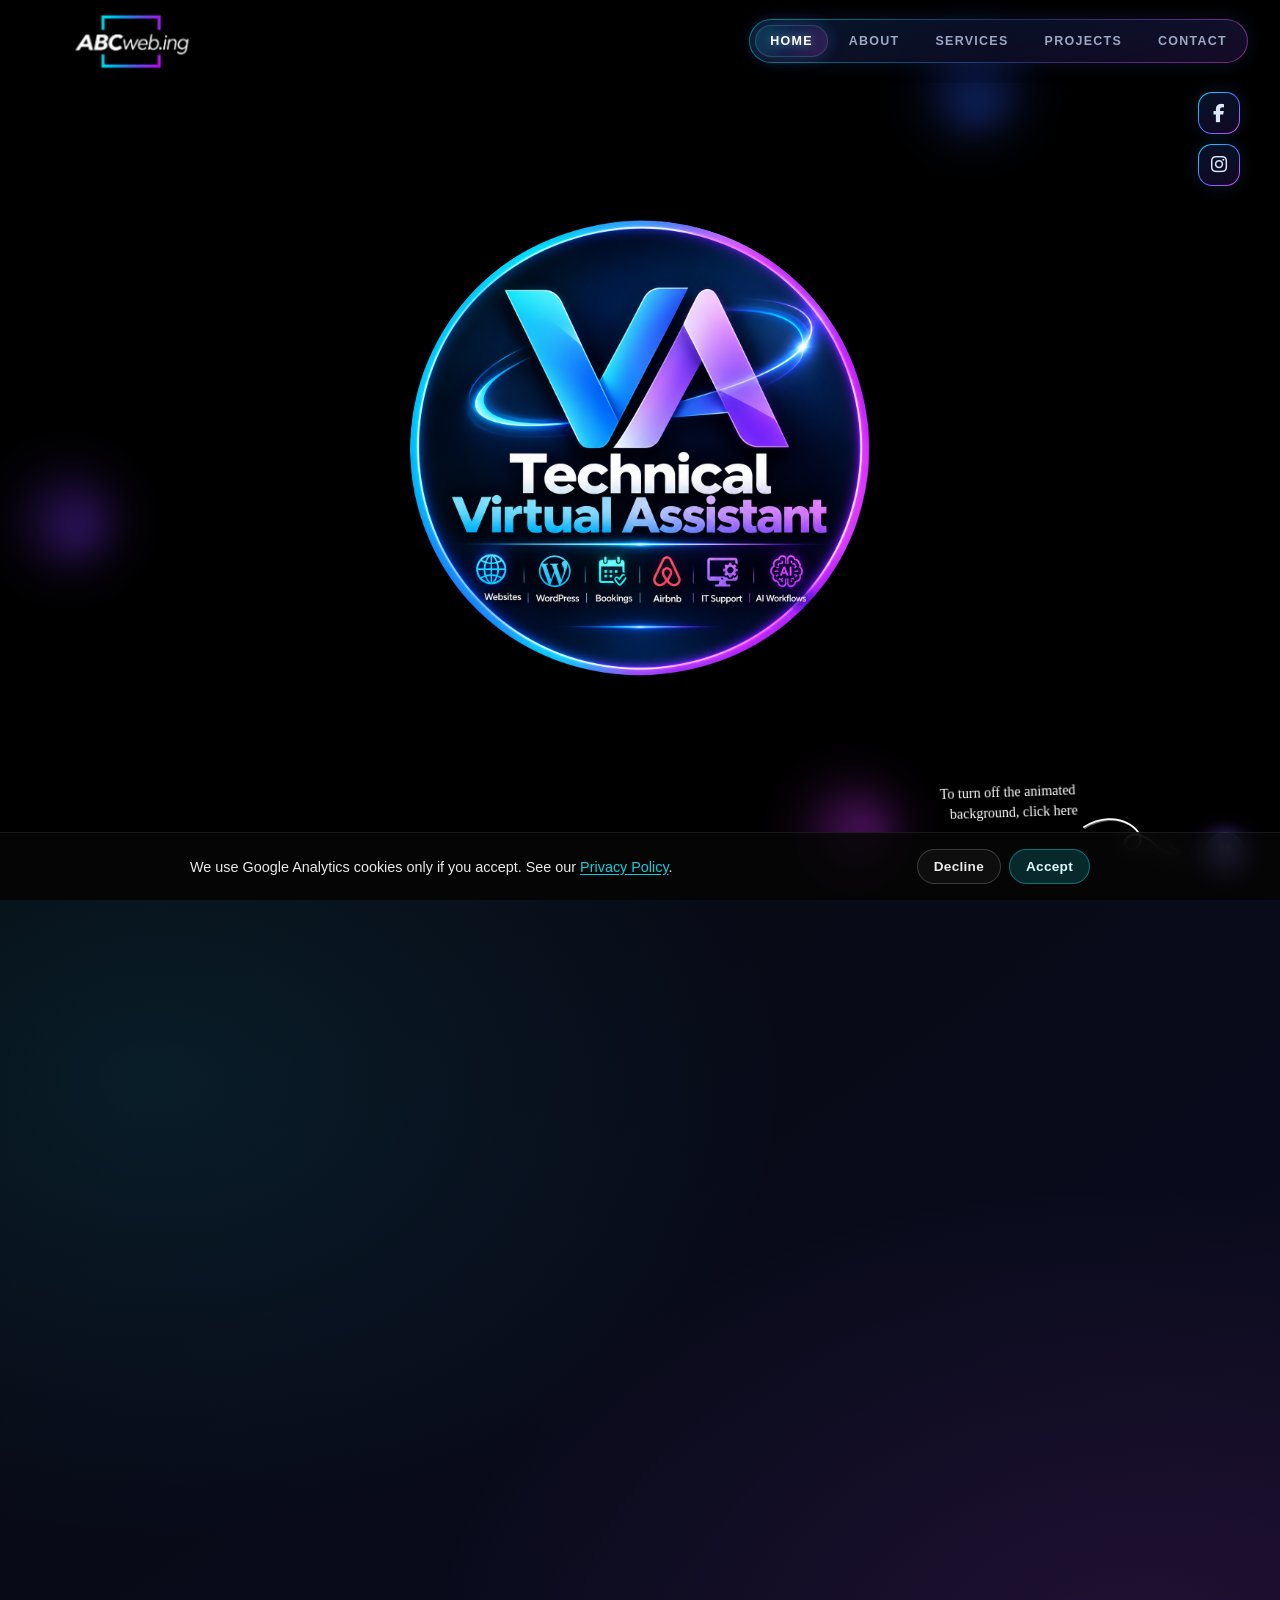
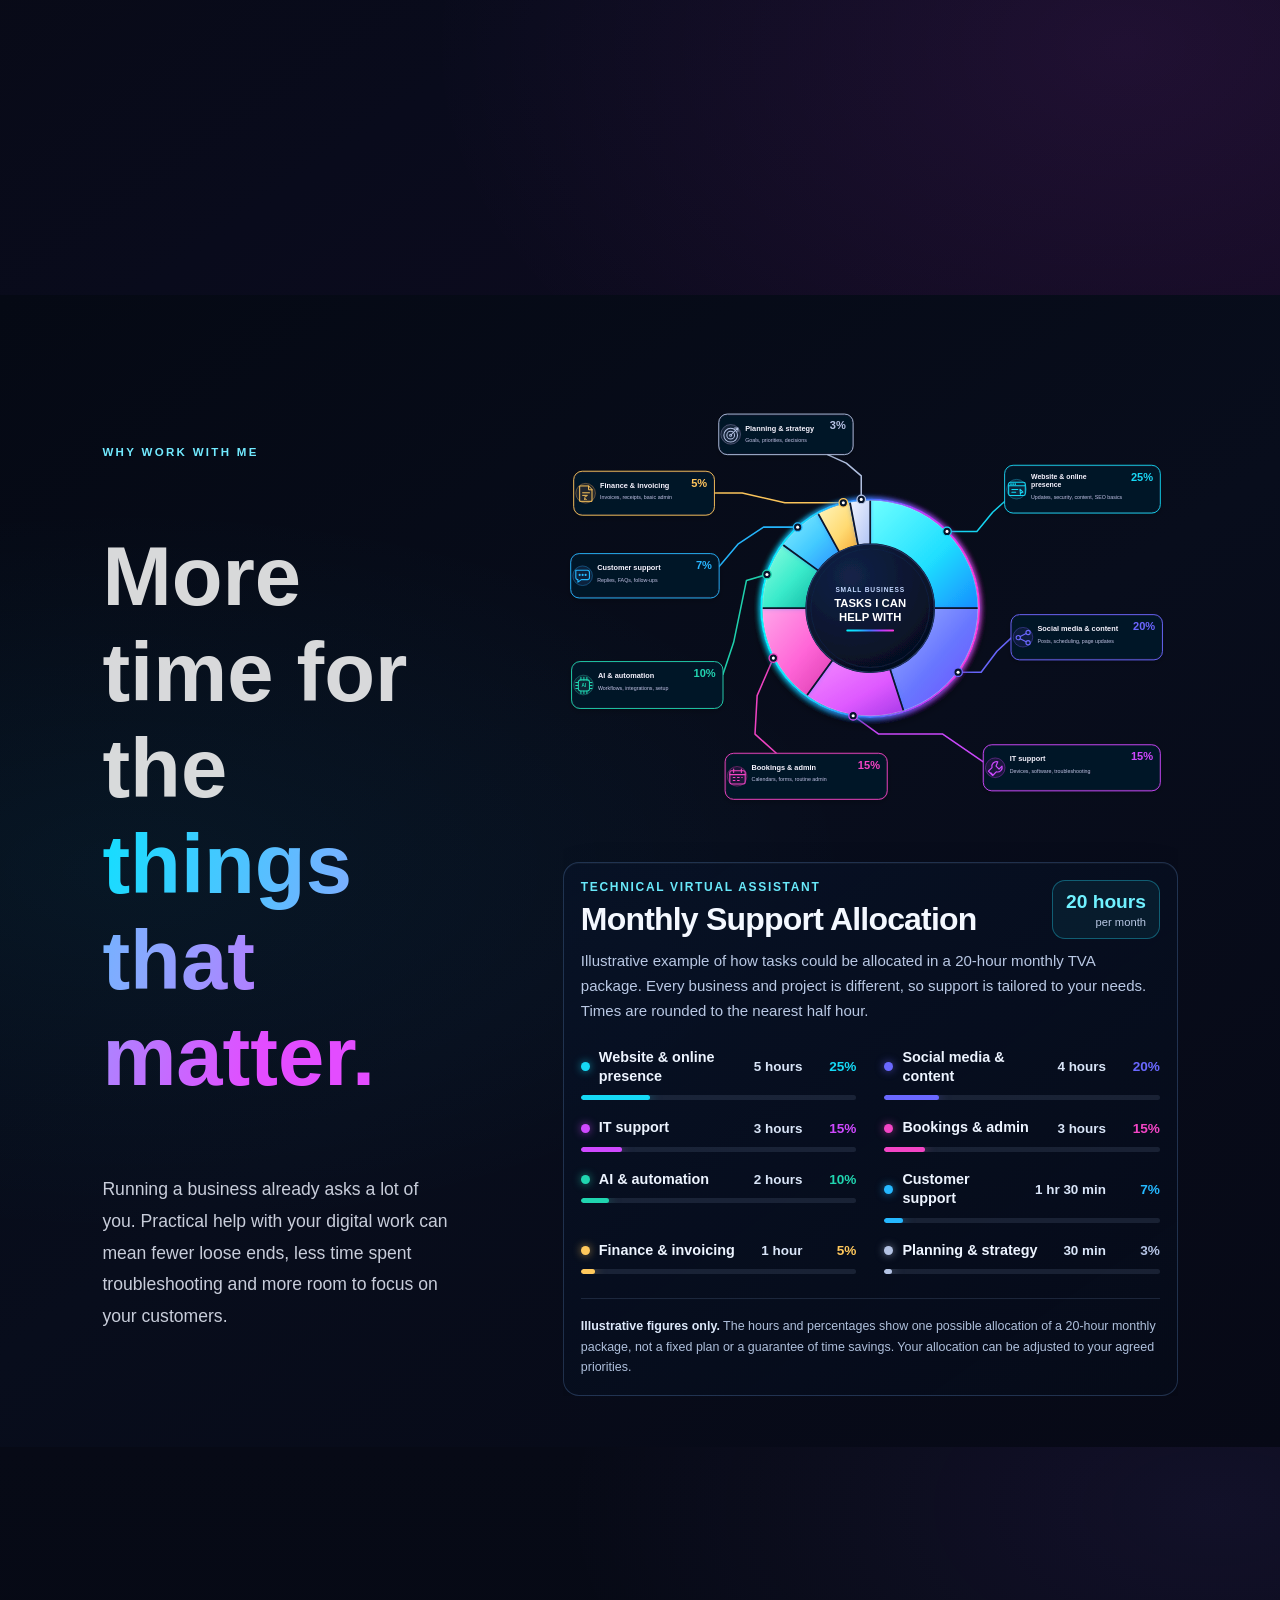
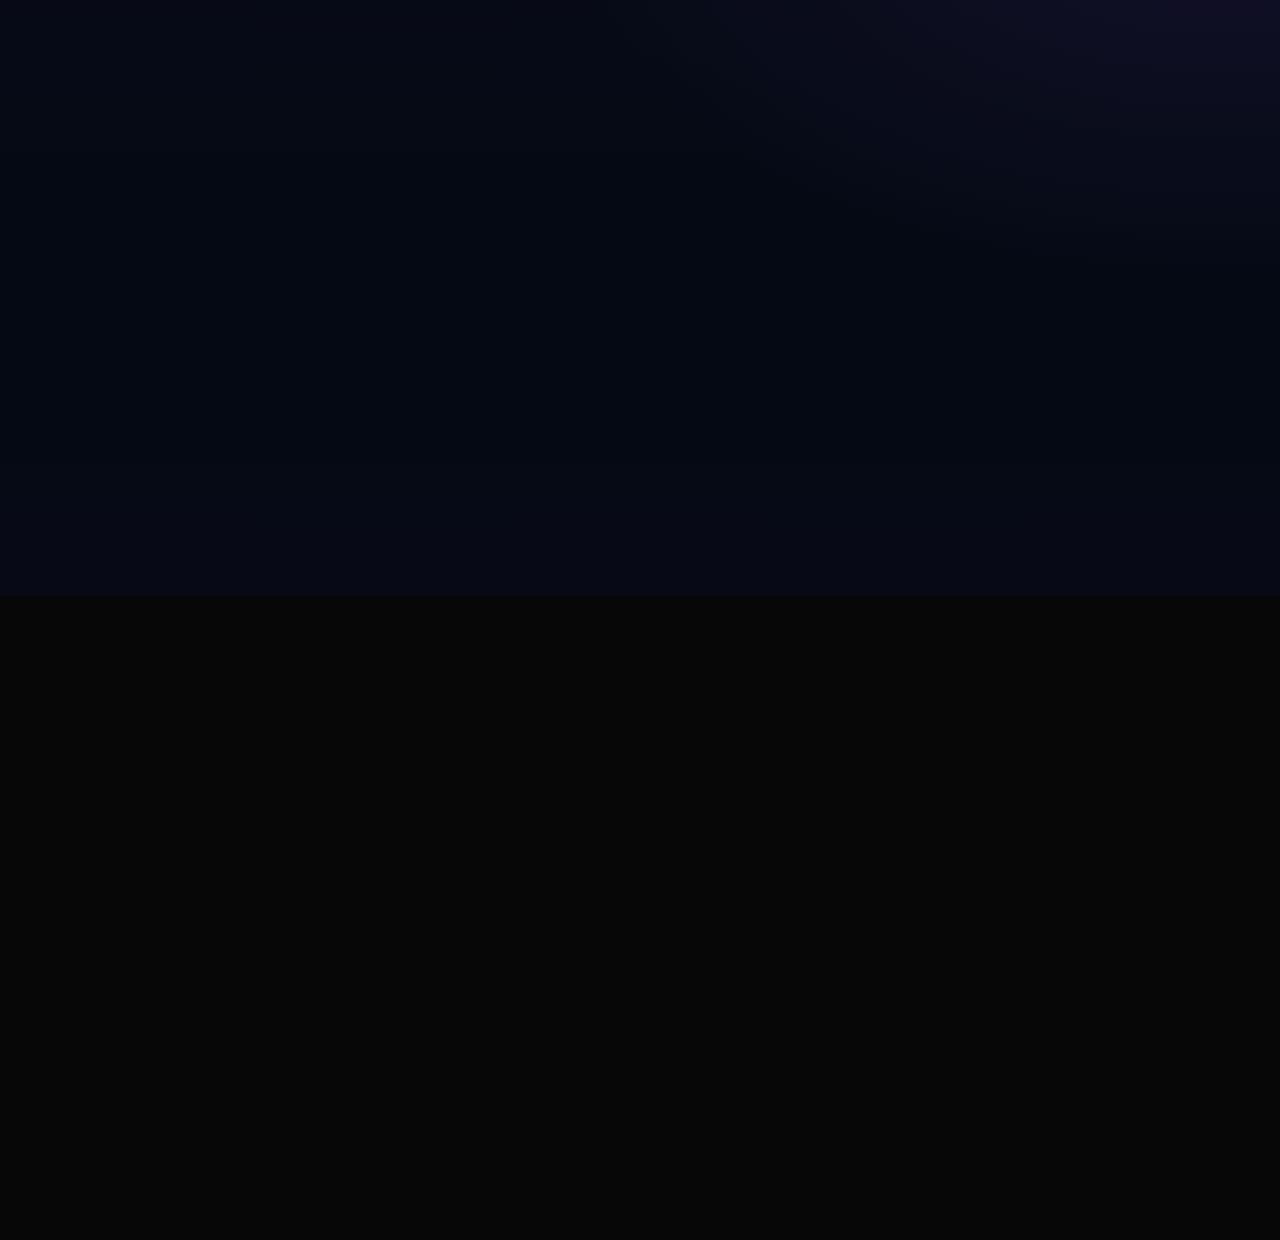
==== commit f2ec366a: "Update greeting from 'Hello' to 'Goodbye'" ====
--- a/index.html
+++ b/index.html
@@ -182,6 +182,44 @@
         .menu-toggle i {
             font-size: 16px;
             pointer-events: none;
+        }
+
+        .social-links {
+            position: fixed;
+            top: 92px;
+            right: 2.5rem;
+            z-index: 1000;
+            display: flex;
+            flex-direction: column;
+            gap: 0.6rem;
+        }
+
+        .social-link {
+            width: 42px;
+            height: 42px;
+            display: inline-flex;
+            align-items: center;
+            justify-content: center;
+            border: 1px solid transparent;
+            border-radius: 14px;
+            background:
+                linear-gradient(#071126, #100a24) padding-box,
+                linear-gradient(135deg, #12dfff, #526dff 52%, #e34cff) border-box;
+            color: #dce8ff;
+            font-size: 1.15rem;
+            text-decoration: none;
+            box-shadow: 0 0 16px rgba(18, 223, 255, 0.1), 0 0 22px rgba(183, 62, 255, 0.08);
+            transition: transform 250ms ease, box-shadow 250ms ease;
+        }
+
+        .social-link:hover {
+            transform: translateY(-2px);
+            box-shadow: 0 0 20px rgba(18, 223, 255, 0.24), 0 0 30px rgba(183, 62, 255, 0.18);
+        }
+
+        .social-link:focus-visible {
+            outline: 2px solid #12dfff;
+            outline-offset: 3px;
         }
 
         .mobile-nav {
@@ -528,6 +566,11 @@
                 height: 38px;
             }
 
+            .social-links {
+                right: 1rem;
+                top: 70px;
+            }
+
             @media (max-width: 800px) {
                 .header {
                     padding: 0.5rem 1.1rem;
@@ -556,6 +599,75 @@
             text-align: center;
             font-size: 11px;
             color: rgba(241, 241, 241, 0.45);
+        }
+
+        .contact-cta-section {
+            padding: clamp(4rem, 8vw, 6rem) 1.5rem;
+            text-align: center;
+            background:
+                radial-gradient(ellipse at 50% 0%, rgba(18, 223, 255, 0.12), transparent 58%),
+                linear-gradient(145deg, #070910, #0b0c1e 58%, #100a20);
+        }
+
+        .contact-cta-inner {
+            width: min(100%, 760px);
+            margin: 0 auto;
+            padding: clamp(2rem, 5vw, 3.5rem);
+            border: 1px solid rgba(82, 109, 255, 0.24);
+            border-radius: 28px;
+            background: linear-gradient(145deg, rgba(5, 12, 31, 0.82), rgba(10, 8, 27, 0.82));
+            box-shadow: 0 0 28px rgba(18, 223, 255, 0.07), 0 0 36px rgba(183, 62, 255, 0.06);
+        }
+
+        .contact-cta-inner h2 {
+            margin: 0 0 0.9rem;
+            color: #f4f8ff;
+            font-size: clamp(1.8rem, 4vw, 2.8rem);
+            line-height: 1.15;
+        }
+
+        .contact-cta-inner p {
+            margin: 0 auto 1.75rem;
+            max-width: 580px;
+            color: rgba(228, 237, 255, 0.76);
+            line-height: 1.7;
+        }
+
+        .contact-cta-actions {
+            display: flex;
+            flex-wrap: wrap;
+            align-items: center;
+            justify-content: center;
+            gap: 1rem;
+        }
+
+        .contact-cta-button {
+            min-height: 48px;
+            display: inline-flex;
+            align-items: center;
+            justify-content: center;
+            gap: 0.6rem;
+            border-radius: 999px;
+            text-decoration: none;
+            transition: transform 200ms ease, box-shadow 200ms ease, background 200ms ease;
+        }
+
+        .contact-cta-button {
+            padding: 0.8rem 1.5rem;
+            background: linear-gradient(110deg, #12dfff, #526dff 52%, #e34cff);
+            color: #fff;
+            font-weight: 700;
+            box-shadow: 0 8px 24px rgba(18, 223, 255, 0.16), 0 0 24px rgba(183, 62, 255, 0.12);
+        }
+
+        .contact-cta-button:hover {
+            transform: translateY(-2px);
+            box-shadow: 0 10px 28px rgba(18, 223, 255, 0.22), 0 0 28px rgba(183, 62, 255, 0.16);
+        }
+
+        .contact-cta-button:focus-visible {
+            outline: 2px solid #12dfff;
+            outline-offset: 4px;
         }
 
 
@@ -1552,6 +1664,15 @@
             </button>
         </div>
     </header>
+
+    <div class="social-links" role="group" aria-label="Social media">
+        <a class="social-link" href="https://www.facebook.com/AwesPC" target="_blank" rel="noopener noreferrer" aria-label="Visit ABCweb.ing on Facebook">
+            <i class="fa-brands fa-facebook-f" aria-hidden="true"></i>
+        </a>
+        <a class="social-link" href="https://www.instagram.com/awesva" target="_blank" rel="noopener noreferrer" aria-label="Visit ABCweb.ing on Instagram">
+            <i class="fa-brands fa-instagram" aria-hidden="true"></i>
+        </a>
+    </div>
 
     <nav class="mobile-nav" id="mobileNav" aria-label="Mobile navigation">
         <a href="/index.html" class="active" aria-current="page">Home</a>
@@ -1609,6 +1730,57 @@
             </button>
         </div>
 
+    </section>
+
+    <section id="services" class="home-services-section" aria-labelledby="home-services-title">
+        <div class="home-services-inner">
+            <div class="home-services-intro page-scroll-reveal page-scroll-reveal--up">
+                <p class="home-services-eyebrow">Services / Digital support</p>
+                <h2 id="home-services-title">How I Can Help Your <span class="text-gradient">Business</span></h2>
+                <p>
+                    Practical digital support to help you grow, stay organised and focus on what matters.
+                    From your website to the everyday tasks behind your business, get help that fits your needs.
+                </p>
+            </div>
+
+            <div class="home-services-grid">
+                <article class="home-service-card">
+                    <span class="home-service-icon" aria-hidden="true"><i class="fas fa-code"></i></span>
+                    <h3>Web Development</h3>
+                    <p><span>Need a website that looks professional and works across devices? I create modern,</span><span hidden> responsive websites that present your business clearly and help turn visitors into enquiries.</span> <button class="home-service-more" type="button" aria-expanded="false">... more</button></p>
+                </article>
+
+                <article class="home-service-card">
+                    <span class="home-service-icon" aria-hidden="true"><i class="fas fa-chart-line"></i></span>
+                    <h3>SEO &amp; Social Media</h3>
+                    <p><span>Want to be easier to find online? I help improve on-page and local SEO</span><span hidden>, strengthen website content and support a more consistent social media presence.</span> <button class="home-service-more" type="button" aria-expanded="false">... more</button></p>
+                </article>
+
+                <article class="home-service-card">
+                    <span class="home-service-icon" aria-hidden="true"><i class="fas fa-screwdriver-wrench"></i></span>
+                    <h3>Website Management</h3>
+                    <p><span>Already have a website? Get help with content updates, routine</span><span hidden> maintenance, troubleshooting and improvements, without having to manage every detail yourself.</span> <button class="home-service-more" type="button" aria-expanded="false">... more</button></p>
+                </article>
+
+                <article class="home-service-card">
+                    <span class="home-service-icon" aria-hidden="true"><i class="fas fa-list-check"></i></span>
+                    <h3>Virtual Assistant</h3>
+                    <p><span>Need an extra pair of hands? Get help with online research, organising information, routine</span><span hidden> administration and other agreed tasks that take time away from your priorities.</span> <button class="home-service-more" type="button" aria-expanded="false">... more</button></p>
+                </article>
+
+                <article class="home-service-card">
+                    <span class="home-service-icon" aria-hidden="true"><i class="fas fa-laptop-code"></i></span>
+                    <h3>Technical Virtual Assistant</h3>
+                    <p><span>Get practical help with website platforms, booking systems, software setup</span><span hidden>, integrations and technical tasks that are slowing your business down.</span> <button class="home-service-more" type="button" aria-expanded="false">... more</button></p>
+                </article>
+
+                <article class="home-service-card">
+                    <span class="home-service-icon" aria-hidden="true"><i class="fas fa-house-chimney"></i></span>
+                    <h3>Airbnb &amp; Rental Support</h3>
+                    <p><span>Spend less time on the digital side of hosting. Get help with listing</span><span hidden> updates, guest communication, booking administration and other routine online tasks.</span> <button class="home-service-more" type="button" aria-expanded="false">... more</button></p>
+                </article>
+            </div>
+        </div>
     </section>
 
     <section class="why-work-section" aria-labelledby="why-work-title">
@@ -1795,57 +1967,6 @@
         </div>
     </section>
 
-    <section id="services" class="home-services-section" aria-labelledby="home-services-title">
-        <div class="home-services-inner">
-            <div class="home-services-intro page-scroll-reveal page-scroll-reveal--up">
-                <p class="home-services-eyebrow">Services / Digital support</p>
-                <h2 id="home-services-title">How I Can Help Your <span class="text-gradient">Business</span></h2>
-                <p>
-                    Practical digital support to help you grow, stay organised and focus on what matters.
-                    From your website to the everyday tasks behind your business, get help that fits your needs.
-                </p>
-            </div>
-
-            <div class="home-services-grid">
-                <article class="home-service-card">
-                    <span class="home-service-icon" aria-hidden="true"><i class="fas fa-code"></i></span>
-                    <h3>Web Development</h3>
-                    <p><span>Need a website that looks professional and works across devices? I create modern,</span><span hidden> responsive websites that present your business clearly and help turn visitors into enquiries.</span> <button class="home-service-more" type="button" aria-expanded="false">... more</button></p>
-                </article>
-
-                <article class="home-service-card">
-                    <span class="home-service-icon" aria-hidden="true"><i class="fas fa-chart-line"></i></span>
-                    <h3>SEO &amp; Social Media</h3>
-                    <p><span>Want to be easier to find online? I help improve on-page and local SEO</span><span hidden>, strengthen website content and support a more consistent social media presence.</span> <button class="home-service-more" type="button" aria-expanded="false">... more</button></p>
-                </article>
-
-                <article class="home-service-card">
-                    <span class="home-service-icon" aria-hidden="true"><i class="fas fa-screwdriver-wrench"></i></span>
-                    <h3>Website Management</h3>
-                    <p><span>Already have a website? Get help with content updates, routine</span><span hidden> maintenance, troubleshooting and improvements, without having to manage every detail yourself.</span> <button class="home-service-more" type="button" aria-expanded="false">... more</button></p>
-                </article>
-
-                <article class="home-service-card">
-                    <span class="home-service-icon" aria-hidden="true"><i class="fas fa-list-check"></i></span>
-                    <h3>Virtual Assistant</h3>
-                    <p><span>Need an extra pair of hands? Get help with online research, organising information, routine</span><span hidden> administration and other agreed tasks that take time away from your priorities.</span> <button class="home-service-more" type="button" aria-expanded="false">... more</button></p>
-                </article>
-
-                <article class="home-service-card">
-                    <span class="home-service-icon" aria-hidden="true"><i class="fas fa-laptop-code"></i></span>
-                    <h3>Technical Virtual Assistant</h3>
-                    <p><span>Get practical help with website platforms, booking systems, software setup</span><span hidden>, integrations and technical tasks that are slowing your business down.</span> <button class="home-service-more" type="button" aria-expanded="false">... more</button></p>
-                </article>
-
-                <article class="home-service-card">
-                    <span class="home-service-icon" aria-hidden="true"><i class="fas fa-house-chimney"></i></span>
-                    <h3>Airbnb &amp; Rental Support</h3>
-                    <p><span>Spend less time on the digital side of hosting. Get help with listing</span><span hidden> updates, guest communication, booking administration and other routine online tasks.</span> <button class="home-service-more" type="button" aria-expanded="false">... more</button></p>
-                </article>
-            </div>
-        </div>
-    </section>
-
     <section id="latest-work" class="selected-projects-section" aria-labelledby="latest-work-title">
         <div class="selected-projects-inner">
             <div class="selected-projects-heading page-scroll-reveal page-scroll-reveal--up">
@@ -1915,6 +2036,16 @@
     <!-- =========================================================
          FOOTER
     ========================================================= -->
+
+    <section class="contact-cta-section page-scroll-reveal page-scroll-reveal--up" aria-labelledby="contact-cta-title">
+        <div class="contact-cta-inner">
+            <h2 id="contact-cta-title">Ready to make more time for your business?</h2>
+            <p>Tell me what you need help with, and we can find the right digital support for your business.</p>
+            <div class="contact-cta-actions">
+                <a class="contact-cta-button" href="contact.html">Get in touch <span aria-hidden="true">→</span></a>
+            </div>
+        </div>
+    </section>
 
     <footer class="footer page-scroll-reveal page-scroll-reveal--up">
 
@@ -2604,4 +2735,4 @@
     </script>
 </body>
 
-</html>+</html>
